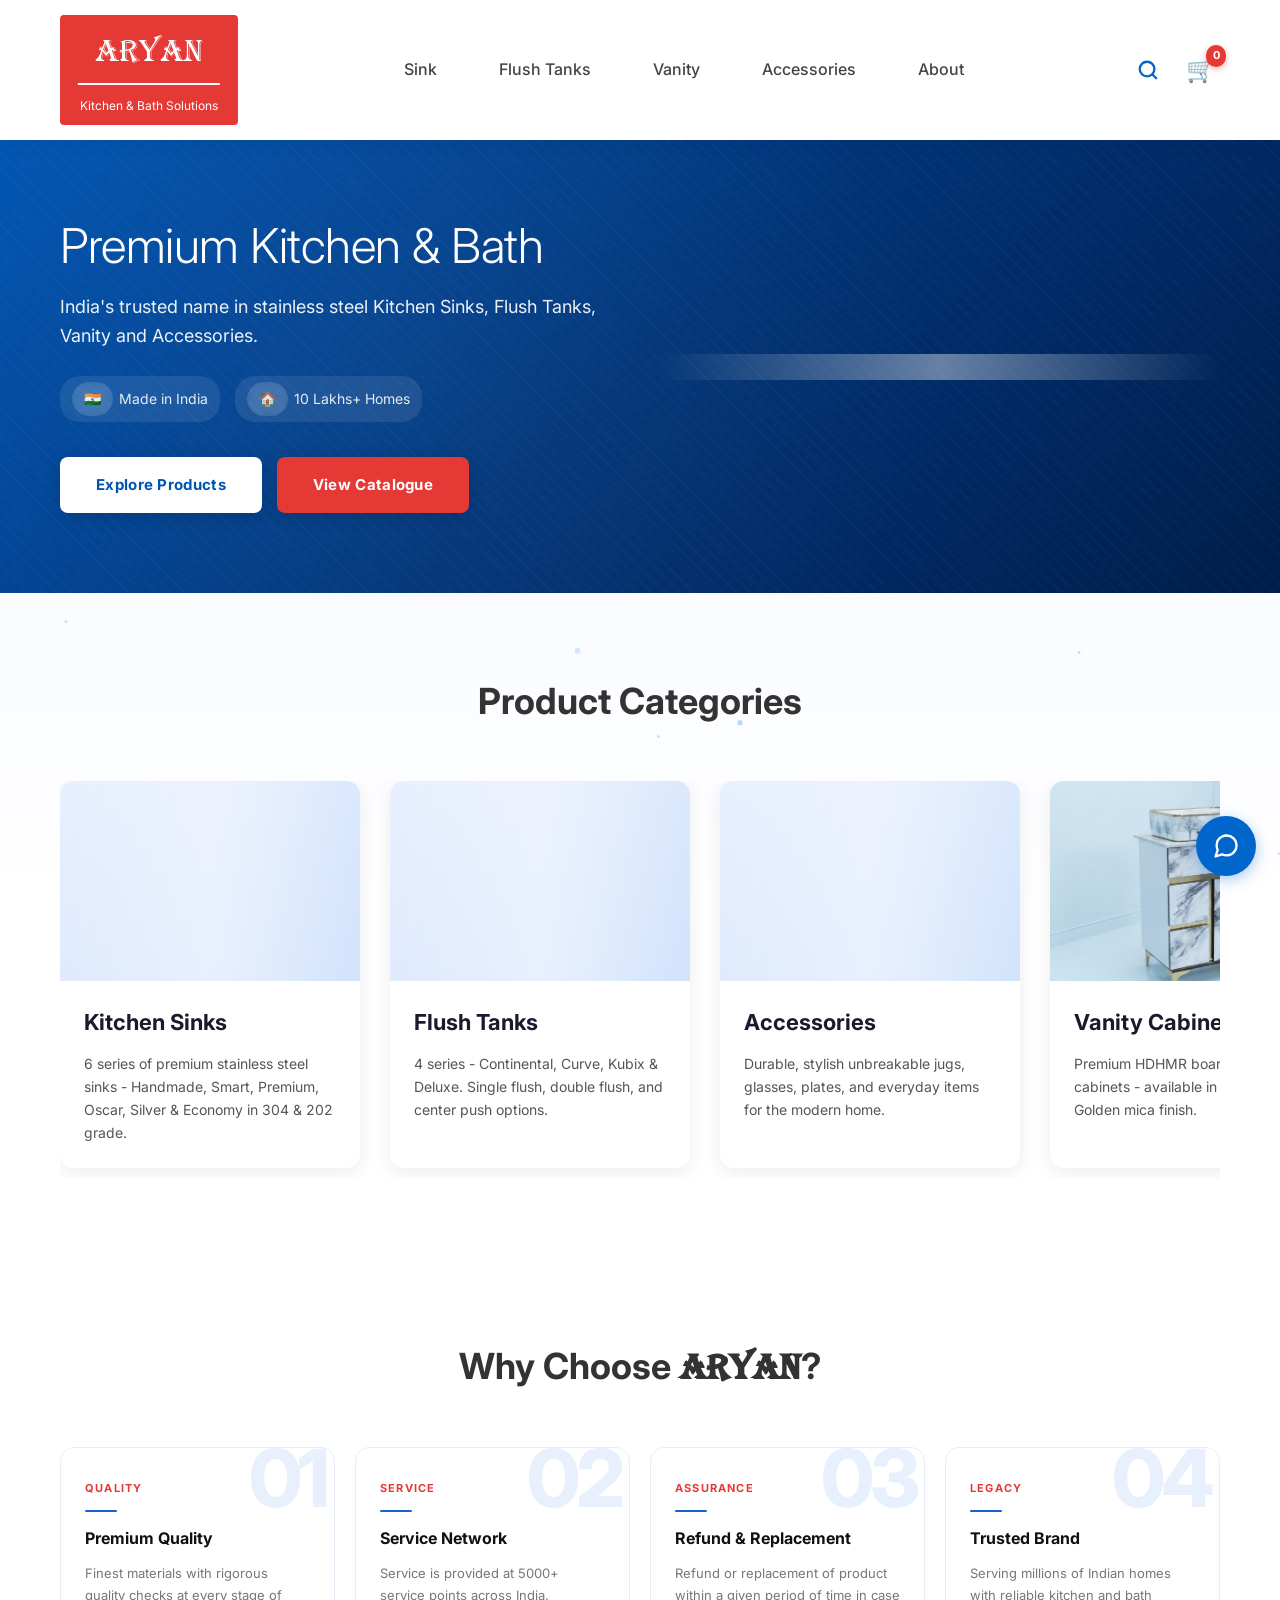
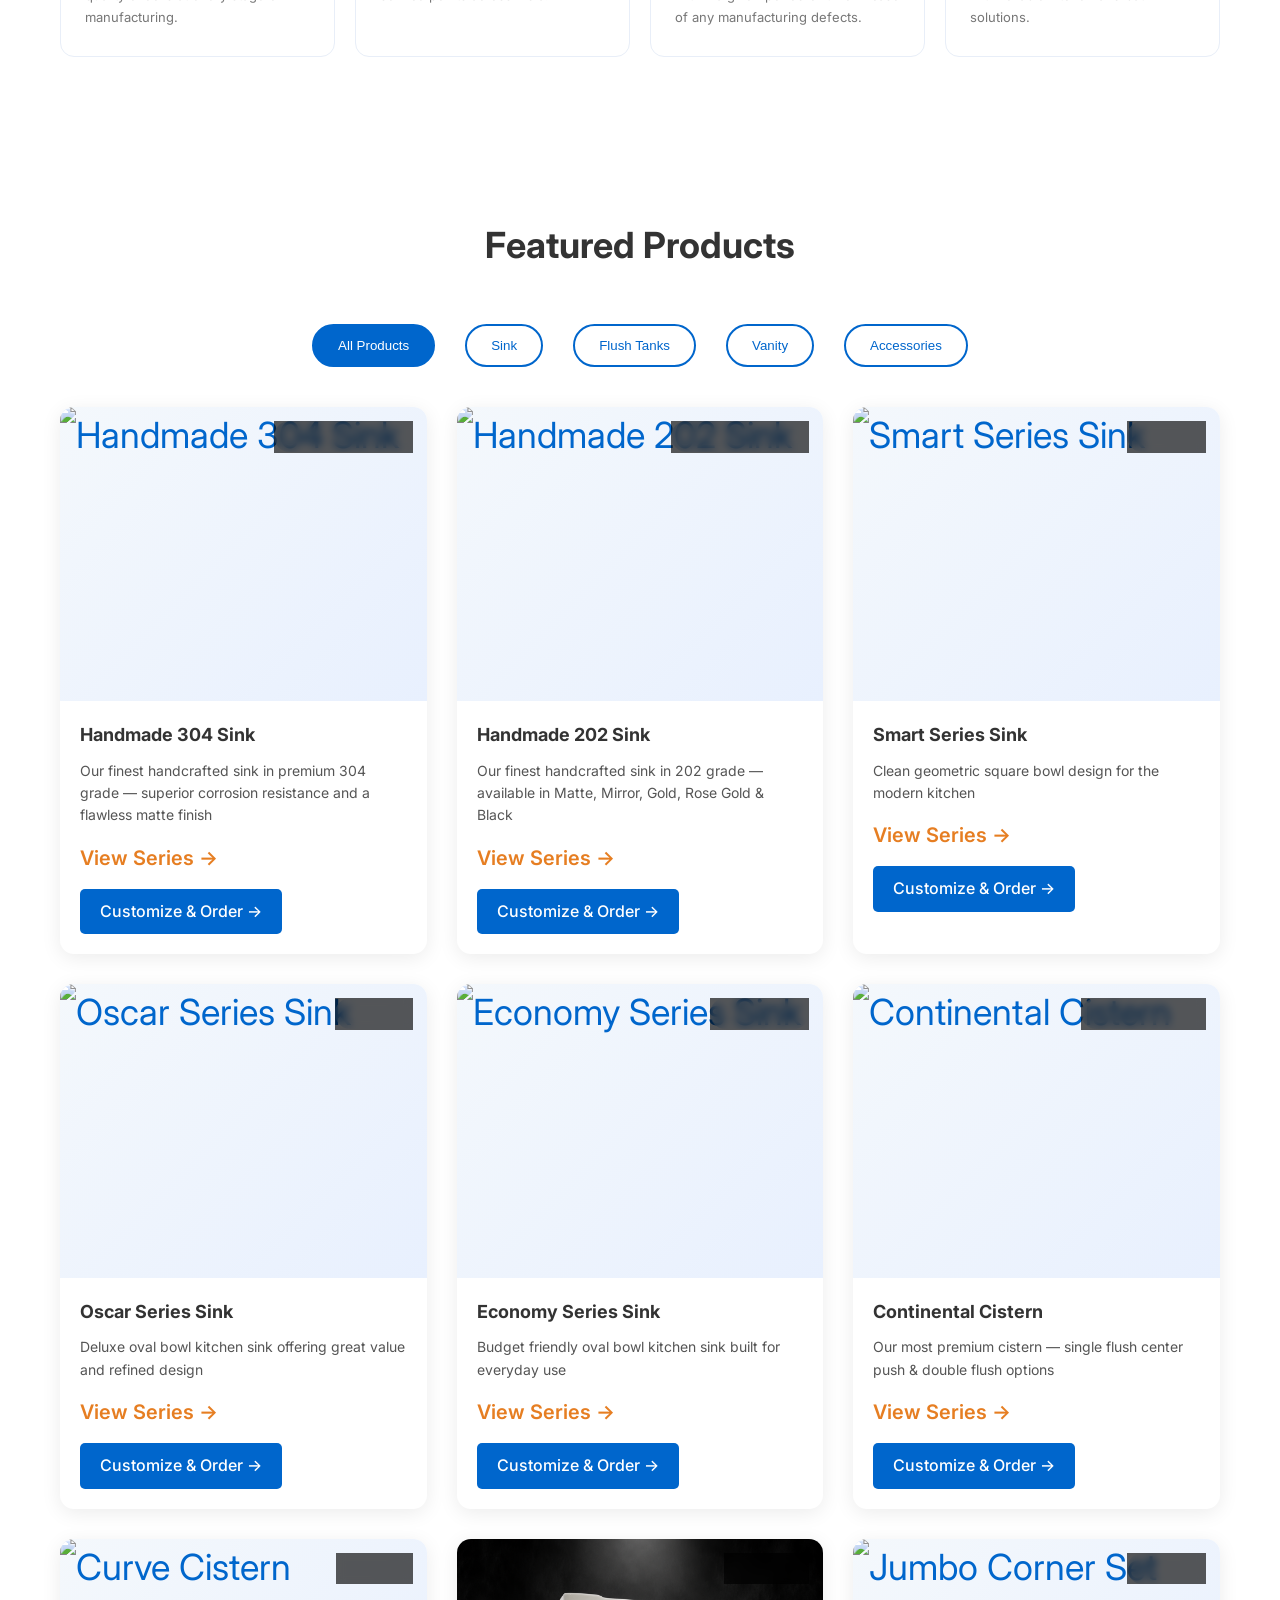
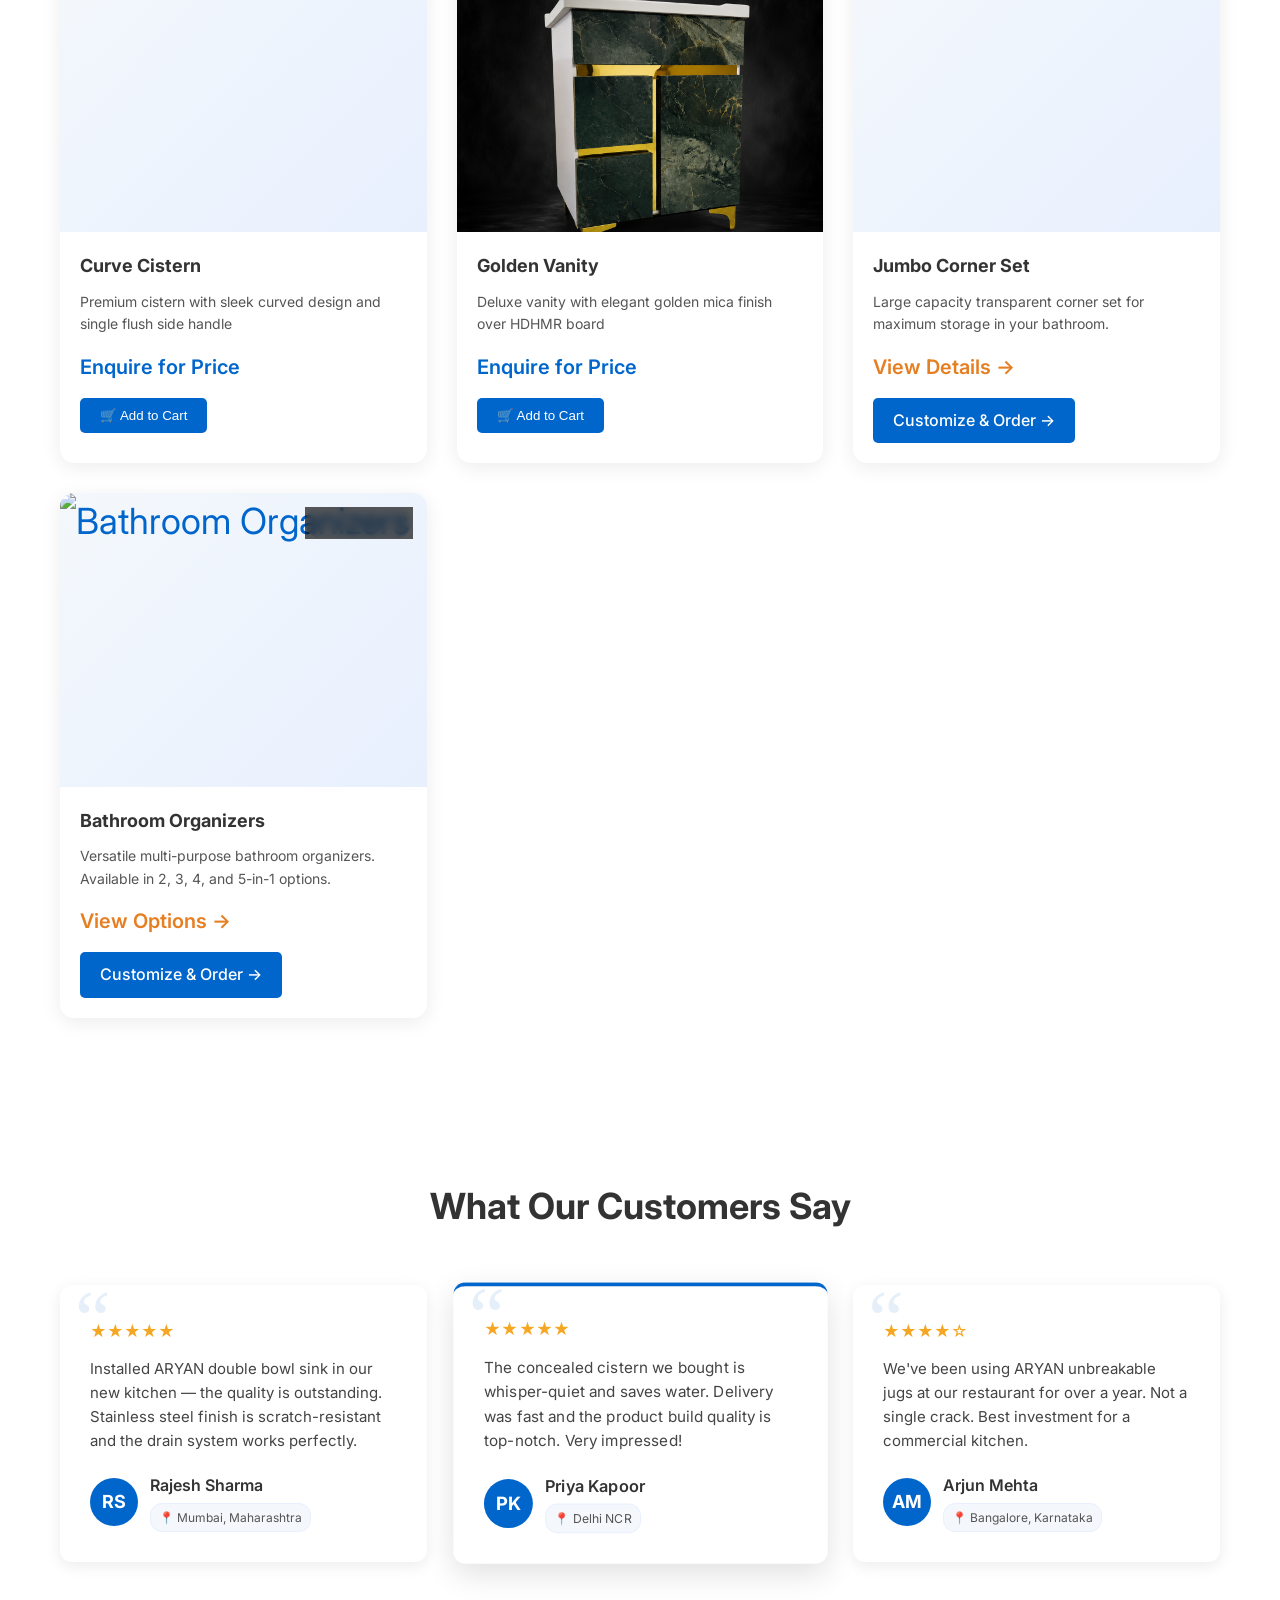
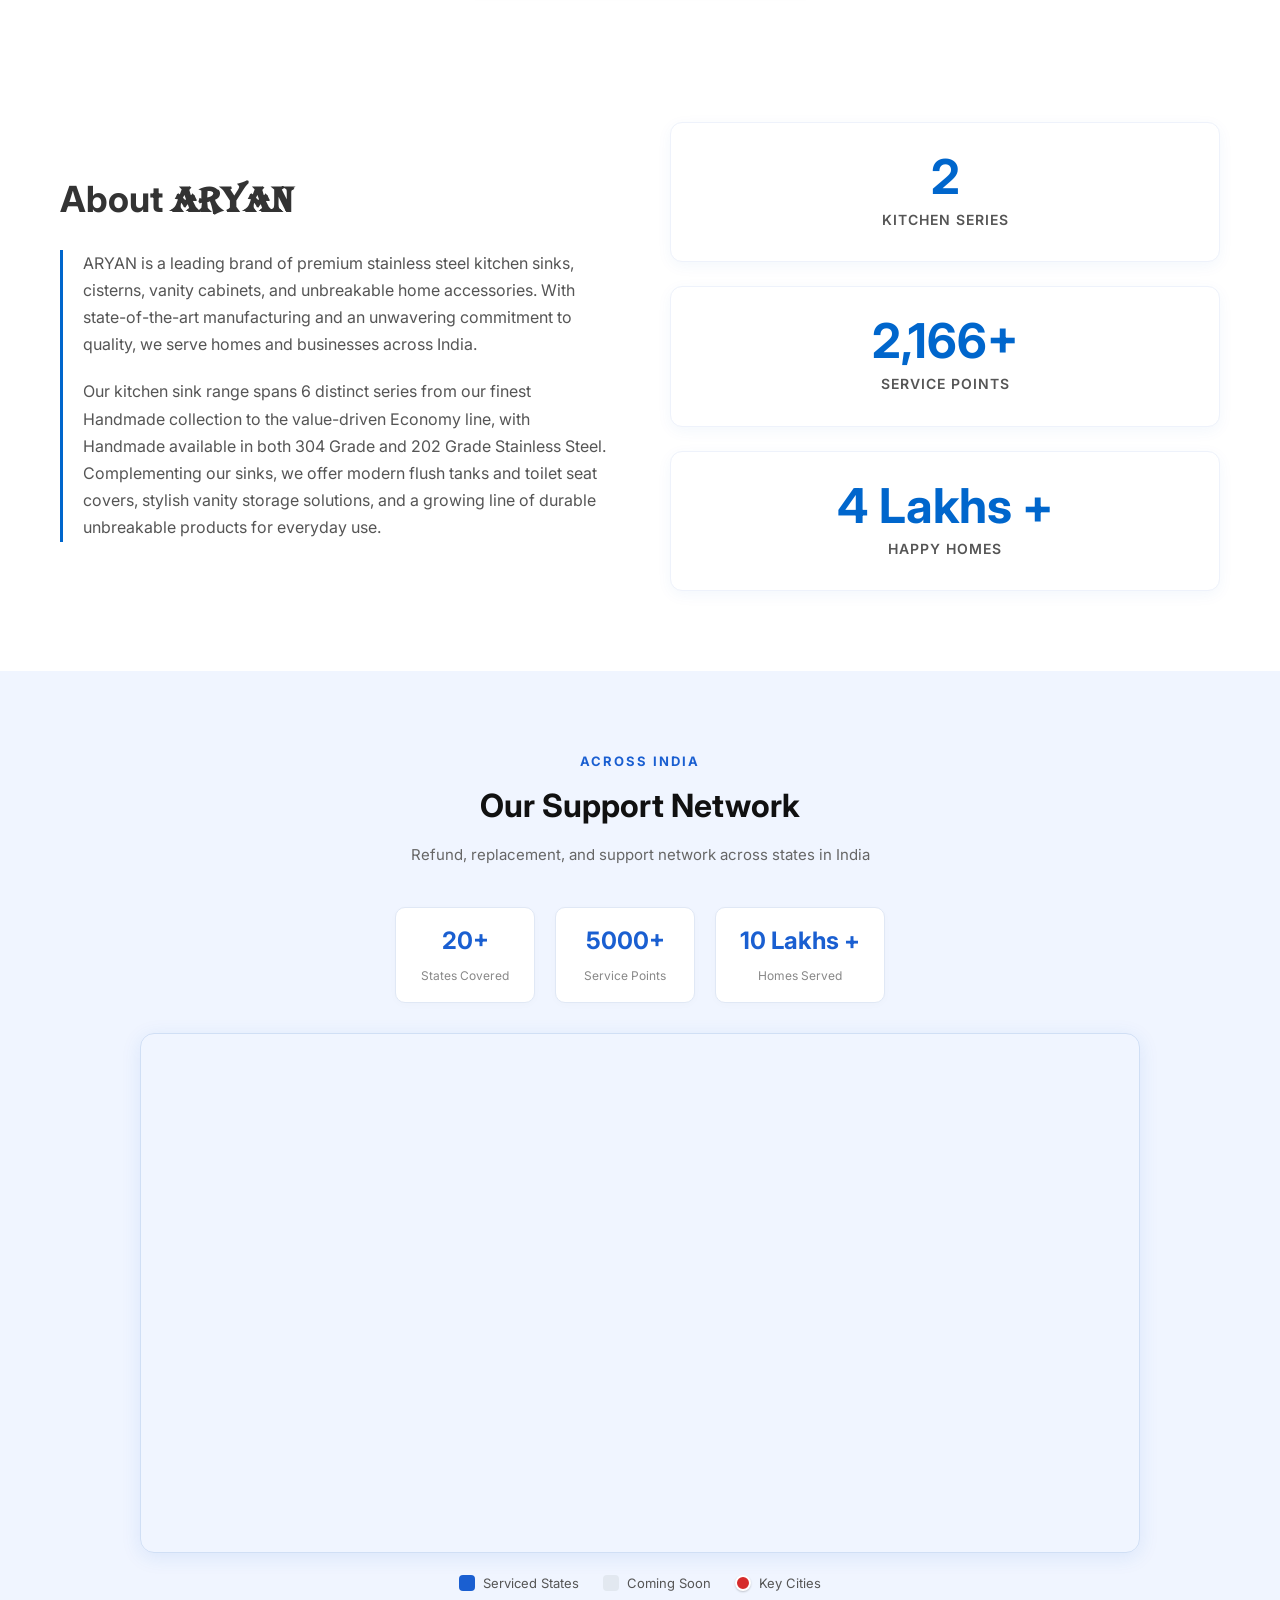
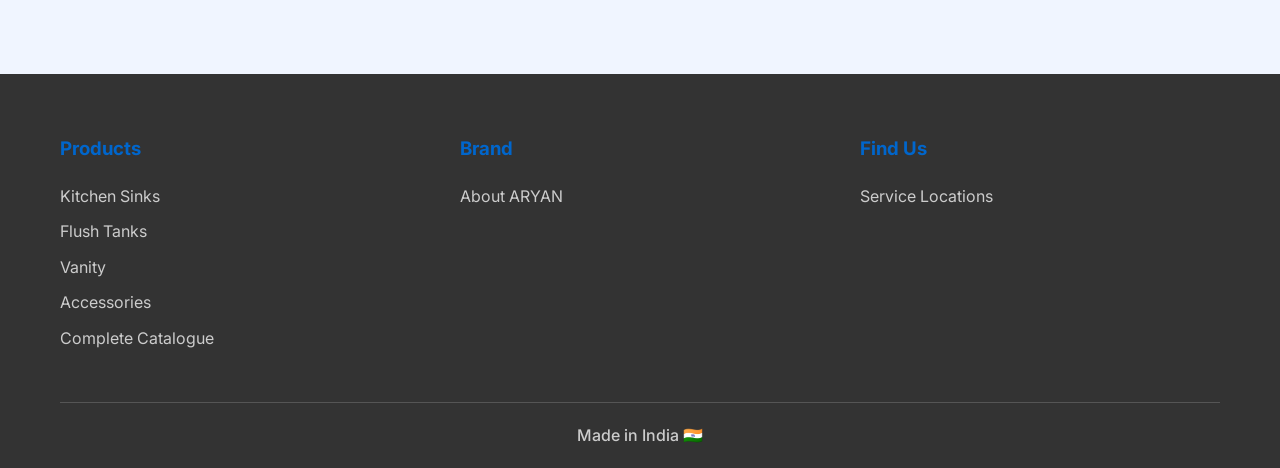
==== index.html @ 120f8b44 "making map better" ====
<!DOCTYPE html>
<html lang="en">

<head>
    <meta charset="UTF-8">
    <meta name="viewport" content="width=device-width, initial-scale=1.0">
    <title>ARYAN</title>
    <meta name="description"
        content="ARYAN India — explore premium stainless steel kitchen sinks, bathroom products, sanitaryware, and unbreakable accessories. Quality you can trust.">
    <meta property="og:title" content="ARYAN — Premium Kitchen Sinks & Bathroom Products">
    <meta property="og:description"
        content="Explore premium stainless steel kitchen sinks, bathroom products, and unbreakable accessories from ARYAN India.">
    <meta property="og:type" content="website">
    <meta property="og:url" content="https://aryansinks.com/">
    <link rel="icon" type="image/png" sizes="32x32"
        href="https://cdn.jsdelivr.net/gh/Samayank/Aryan@main/favicon-32x32.png">
    <link rel="icon" type="image/png" sizes="192x192"
        href="https://cdn.jsdelivr.net/gh/Samayank/Aryan@main/android-chrome-192x192.png">
    <link rel="apple-touch-icon"
        href="https://cdn.jsdelivr.net/gh/Samayank/Aryan@main/android-chrome-192x192.png">
    <link rel="dns-prefetch" href="https://cdn.jsdelivr.net">
    <link rel="preconnect" href="https://cdn.jsdelivr.net" crossorigin>
    <link rel="preconnect" href="https://fonts.googleapis.com">
    <link rel="preconnect" href="https://fonts.gstatic.com" crossorigin>
    <link rel="preload" as="image" href="https://cdn.jsdelivr.net/gh/Samayank/Aryan@main/handmade_single.png">
    <link href="https://fonts.googleapis.com/css2?family=Inter:wght@300;400;500;600;700&display=swap" rel="stylesheet">
    <link rel="stylesheet" href="https://unpkg.com/leaflet@1.9.4/dist/leaflet.css" crossorigin="" />
    <link rel="stylesheet" href="styles.css">
</head>

<body>
    <!-- Components injected by JS: header, footer, modals, cart, back-to-top -->

    <main id="main-content">
        <!-- Hero Section -->
        <section class="hero">
            <div class="container hero-container">
                <div class="hero-content">
                    <h1>Premium Kitchen &amp; Bath</h1>
                    <p>India's trusted name in stainless steel Kitchen Sinks, Flush Tanks, Vanity and Accessories.</p>
                    <div class="hero-badges">
                        <span><span class="badge-icon">🇮🇳</span> Made in India</span>
                        <span><span class="badge-icon">🏠</span> 10 Lakhs+ Homes</span>
                    </div>
                    <div class="hero-actions">
                        <a href="#products" class="cta-button primary-cta">Explore Products</a>
                        <a href="aryan-catalogue.pdf" target="_blank" class="cta-button secondary-cta">View
                            Catalogue</a>
                    </div>
                </div>
                <div class="hero-image-wrapper">
                    <img src="https://cdn.jsdelivr.net/gh/Samayank/Aryan@main/handmade_single.png"
                        alt="Premium Stainless Steel Sink" class="hero-product-img">
                </div>
            </div>
        </section>

        <!-- Product Categories -->
        <section class="categories fade-in" id="categories">
            <div class="container">
                <h2 class="section-title">Product Categories</h2>
                <div class="category-grid">
                    <a href="kitchen.html" class="category-card">
                        <div class="category-image">
                            <img src="https://cdn.jsdelivr.net/gh/Samayank/Aryan@main/smartCard.png"
                                style="width: 100%; height: 100%; object-fit: cover;" alt="Kitchen Sinks">
                        </div>
                        <div class="category-content">
                            <h3>Kitchen Sinks</h3>
                            <p>6 series of premium stainless steel sinks - Handmade, Smart, Premium, Oscar, Silver &
                                Economy in 304 & 202 grade.</p>
                        </div>
                    </a>
                    <a href="cistern.html" class="category-card">
                        <div class="category-image">
                            <img src="https://cdn.jsdelivr.net/gh/Samayank/Aryan@main/continentalCard.png"
                                style="width: 100%; height: 100%; object-fit: cover;" alt="Flush Tanks">
                        </div>
                        <div class="category-content">
                            <h3>Flush Tanks</h3>
                            <p>4 series - Continental, Curve, Kubix & Deluxe. Single flush, double flush, and center
                                push options.</p>
                        </div>
                    </a>
                    <a href="unbreak.html" class="category-card">
                        <div class="category-image">
                            <img src="https://cdn.jsdelivr.net/gh/Samayank/Aryan@main/deluxeShelf.png"
                                style="width: 100%; height: 100%; object-fit: contain;" alt="Accessories">
                        </div>
                        <div class="category-content">
                            <h3>Accessories</h3>
                            <p>Durable, stylish unbreakable jugs, glasses, plates, and everyday items for the modern
                                home.</p>
                        </div>
                    </a>

                    <a href="vanity.html" class="category-card">
                        <div class="category-image">
                            <img src="vanityCard.png" style="width: 100%; height: 100%; object-fit: cover;"
                                alt="Vanity Cabinets">
                        </div>
                        <div class="category-content">
                            <h3>Vanity Cabinets</h3>
                            <p>Premium HDHMR board vanity cabinets - available in an elegant Golden mica finish.</p>
                        </div>
                    </a>
                </div>
            </div>
        </section>

        <!-- Features -->
        <section class="features fade-in">
            <div class="container">
                <h2 class="section-title">Why Choose <span class="aryan-text">ARYAN</span>?</h2>
                <div class="features-grid">
                    <div class="feature-card">
                        <div class="feature-card-bg">01</div>
                        <div class="feature-tag">Quality</div>
                        <div class="feature-line"></div>
                        <h3 class="feature-heading">Premium Quality</h3>
                        <p class="feature-text">Finest materials with rigorous quality checks at every stage of
                            manufacturing.</p>
                    </div>
                    <div class="feature-card">
                        <div class="feature-card-bg">02</div>
                        <div class="feature-tag">Service</div>
                        <div class="feature-line"></div>
                        <h3 class="feature-heading">Service Network</h3>
                        <p class="feature-text">Service is provided at 5000+ service points across India.</p>
                    </div>
                    <div class="feature-card">
                        <div class="feature-card-bg">03</div>
                        <div class="feature-tag">Assurance</div>
                        <div class="feature-line"></div>
                        <h3 class="feature-heading">Refund &amp; Replacement</h3>
                        <p class="feature-text">Refund or replacement of product within a given period of time in case of any manufacturing defects.</p>
                    </div>
                    <div class="feature-card">
                        <div class="feature-card-bg">04</div>
                        <div class="feature-tag">Legacy</div>
                        <div class="feature-line"></div>
                        <h3 class="feature-heading">Trusted Brand</h3>
                        <p class="feature-text">Serving millions of Indian homes with reliable kitchen and bath
                            solutions.</p>
                    </div>
                </div>
            </div>
        </section>

        <!-- Product Showcase -->
        <section class="products-showcase fade-in" id="products">
            <div class="container">
                <h2 class="section-title">Featured Products</h2>
                <div class="product-tabs">
                    <button class="tab-button active" data-category="all">All Products</button>
                    <button class="tab-button" data-category="kitchen">Sink</button>
                    <button class="tab-button" data-category="cistern">Flush Tanks</button>
                    <button class="tab-button" data-category="vanity">Vanity</button>
                    <button class="tab-button" data-category="unbreakable">Accessories</button>
                </div>
                <div class="product-grid" id="product-grid">
                    <!-- Products rendered by JS -->
                </div>
            </div>
        </section>

        <!-- Testimonials -->
        <section class="testimonials fade-in">
            <div class="container">
                <h2 class="section-title">What Our Customers Say</h2>
                <div class="testimonials-grid">
                    <div class="testimonial-card">
                        <div class="quote-mark">“</div>
                        <div class="testimonial-stars">★★★★★</div>
                        <p class="testimonial-text">Installed ARYAN double bowl sink in our new kitchen — the quality is
                            outstanding. Stainless steel finish is scratch-resistant and the drain system works
                            perfectly.</p>
                        <div class="testimonial-author">
                            <div class="testimonial-avatar">RS</div>
                            <div>
                                <div class="testimonial-name">Rajesh Sharma</div>
                                <div class="testimonial-location chip">📍 Mumbai, Maharashtra</div>
                            </div>
                        </div>
                    </div>
                    <div class="testimonial-card featured">
                        <div class="quote-mark">“</div>
                        <div class="testimonial-stars">★★★★★</div>
                        <p class="testimonial-text">The concealed cistern we bought is whisper-quiet and saves water.
                            Delivery was fast and the product build quality is top-notch. Very impressed!</p>
                        <div class="testimonial-author">
                            <div class="testimonial-avatar">PK</div>
                            <div>
                                <div class="testimonial-name">Priya Kapoor</div>
                                <div class="testimonial-location chip">📍 Delhi NCR</div>
                            </div>
                        </div>
                    </div>
                    <div class="testimonial-card">
                        <div class="quote-mark">“</div>
                        <div class="testimonial-stars">★★★★☆</div>
                        <p class="testimonial-text">We've been using ARYAN unbreakable jugs at our restaurant for over a
                            year. Not a single crack. Best investment for a commercial kitchen.</p>
                        <div class="testimonial-author">
                            <div class="testimonial-avatar">AM</div>
                            <div>
                                <div class="testimonial-name">Arjun Mehta</div>
                                <div class="testimonial-location chip">📍 Bangalore, Karnataka</div>
                            </div>
                        </div>
                    </div>
                </div>
            </div>
        </section>

        <!-- About Section -->
        <section class="about fade-in" id="about">
            <div class="about-cut-divider"></div>
            <div class="container">
                <div class="about-content">
                    <div class="about-text">
                        <h2>About <span class="aryan-text">ARYAN</span></h2>
                        <div class="about-text-block">
                            <p>ARYAN is a leading brand of premium stainless steel kitchen sinks,
                                cisterns, vanity cabinets, and unbreakable home accessories. With state-of-the-art
                                manufacturing and an unwavering commitment to quality, we serve homes and businesses
                                across
                                India.</p>
                            <p>Our kitchen sink range spans 6 distinct series from our finest Handmade collection to the
                                value-driven Economy line, with Handmade available in both 304 Grade and 202 Grade
                                Stainless
                                Steel.
                                Complementing our sinks, we offer modern flush tanks and toilet seat covers, stylish
                                vanity
                                storage solutions, and a growing line of durable unbreakable products for everyday use.
                            </p>
                        </div>
                    </div>
                    <div class="about-stats">
                        <div class="stats-grid">
                            <div class="stat-item fade-in">
                                <div class="stat-number" data-target="6">0</div>
                                <div class="stat-label">Kitchen Series</div>
                            </div>
                            <div class="stat-item fade-in">
                                <div class="stat-number" data-target="5000" data-suffix="+">0</div>
                                <div class="stat-label">Service Points</div>
                            </div>
                            <div class="stat-item fade-in">
                                <div class="stat-number" data-target="10" data-suffix=" Lakhs +">0</div>
                                <div class="stat-label">Happy Homes</div>
                            </div>
                        </div>
                    </div>
                </div>
            </div>
        </section>

        <!-- Service Network Map -->
        <section class="service-network fade-in" id="network">
            <div class="container">
                <div class="network-header">
                    <span class="network-eyebrow">Across India</span>
                    <h2 class="network-title">Our Support Network</h2>
                    <p class="network-subtext">Refund, replacement, and support network across states in India</p>
                </div>

                <div class="network-stats-strip">
                    <div class="net-stat-card">
                        <span class="net-stat-val">20+</span>
                        <span class="net-stat-label">States Covered</span>
                    </div>
                    <div class="net-stat-card">
                        <span class="net-stat-val">5000+</span>
                        <span class="net-stat-label">Service Points</span>
                    </div>
                    <div class="net-stat-card">
                        <span class="net-stat-val">10 Lakhs +</span>
                        <span class="net-stat-label">Homes Served</span>
                    </div>
                </div>

                <div class="map-layout">
                    <div id="map-container"></div>
                </div>

                <div class="map-legend">
                    <div class="legend-item">
                        <div class="legend-color" style="background:#1a5fd1"></div> Serviced States
                    </div>
                    <div class="legend-item">
                        <div class="legend-color" style="background:#e2e8f0"></div> Coming Soon
                    </div>
                    <div class="legend-item">
                        <div class="legend-color circle"
                            style="background:#D62B2B; border: 2px solid white; box-shadow: 0 1px 2px rgba(0,0,0,0.2);">
                        </div> Key Cities
                    </div>
                </div>
            </div>
        </section>
    </main>

    <!-- JS: Cart, Components, Shared Logic -->
    <script src="cart.js"></script>
    <script src="components.js"></script>
    <script src="https://unpkg.com/leaflet@1.9.4/dist/leaflet.js" crossorigin=""></script>
    <script src="script.js"></script>
    <script>
        // Init Map
        document.addEventListener('DOMContentLoaded', function () {
            var container = document.getElementById('map-container');
            if (container) {
                var map = L.map('map-container', {
                    center: [22.5, 82.0],
                    zoom: 4.5,
                    scrollWheelZoom: false
                });

                L.tileLayer('https://{s}.basemaps.cartocdn.com/light_nolabels/{z}/{x}/{y}{r}.png', {
                    attribution: '&copy; <a href="https://www.openstreetmap.org/copyright">OSM</a> contributors'
                }).addTo(map);

                const excludedStates = [
                    "punjab", "himachal", "jammu", "kashmir", "ladakh", "leh",
                    "uttarakhand", "uttaranchal", "gujarat", "kerala",
                    "arunachal", "nagaland", "manipur", "mizoram", "tripura", "meghalaya",
                    "west bengal", "odisha", "orissa", "andaman", "nicobar",
                    "sikkim", "lakshadweep"
                ];

                function isServiced(stateName) {
                    if (!stateName) return false;
                    const normalized = stateName.toLowerCase().trim();
                    return !excludedStates.some(state => normalized.includes(state));
                }

                function getFeatureName(feature) {
                    if (!feature.properties) return null;
                    return feature.properties.NAME_1 || feature.properties.name || feature.properties.ST_NM || feature.properties.STNAME || null;
                }

                function styleFeature(feature) {
                    var name = getFeatureName(feature);
                    var active = isServiced(name);
                    return {
                        fillColor: active ? '#1a5fd1' : '#e2e8f0',
                        fillOpacity: 1,
                        color: '#ffffff',
                        weight: 1.5
                    };
                }

                fetch('https://raw.githubusercontent.com/datta07/INDIAN-SHAPEFILES/master/INDIA/INDIA_STATES.geojson')
                    .then(r => r.json())
                    .then(data => {
                        var statesLayer = L.geoJSON(data, {
                            style: styleFeature,
                            onEachFeature: function (feature, layer) {
                                var name = getFeatureName(feature);
                                if (!name) return;

                                var active = isServiced(name);
                                var statusText = active ? '<span style="color:#1a5fd1;">✓ Serviced</span>' : '<span style="color:#999;">Coming soon</span>';

                                layer.bindTooltip('<div style="font-size:13px; font-family:Inter, sans-serif;"><strong>' + name + '</strong><br/>' + statusText + '</div>', {
                                    sticky: true,
                                    opacity: 1
                                });

                                layer.on('mouseover', function () {
                                    layer.setStyle({ fillOpacity: 0.95 });
                                });
                                layer.on('mouseout', function () {
                                    layer.setStyle(styleFeature(feature));
                                });
                            }
                        }).addTo(map);
                    });

                // Pin Markers
                const keyCities = [
                    { name: "Delhi", lat: 28.6139, lng: 77.2090, points: 35 },
                    { name: "Rohtak", lat: 28.8955, lng: 76.5897, points: 12 },
                    { name: "Chandigarh", lat: 30.7333, lng: 76.7794, points: 10 },
                    { name: "Guwahati", lat: 26.1445, lng: 91.7362, points: 11 },
                    { name: "Lucknow", lat: 26.8467, lng: 80.9462, points: 20 },
                    { name: "Jaipur", lat: 26.9124, lng: 75.7873, points: 18 },
                    { name: "Bhopal", lat: 23.2599, lng: 77.4126, points: 16 },
                    { name: "Mumbai", lat: 19.0760, lng: 72.8777, points: 28 },
                    { name: "Visakhapatnam", lat: 17.6868, lng: 83.2185, points: 14 },
                    { name: "Chennai", lat: 13.0827, lng: 80.2707, points: 14 },
                    { name: "Bangalore", lat: 12.9716, lng: 77.5946, points: 22 },
                    { name: "Patna", lat: 25.5941, lng: 85.1376, points: 15 }
                ];

                var pinIcon = L.divIcon({
                    className: 'custom-city-pin',
                    iconSize: [12, 12]
                });

                keyCities.forEach(city => {
                    var marker = L.marker([city.lat, city.lng], { icon: pinIcon }).addTo(map);
                    marker.bindTooltip('<div style="font-family:Inter, sans-serif;"><strong>' + city.name + '</strong><br><span style="color:#D62B2B; font-size:12px;">' + city.points + ' service points</span></div>', {
                        opacity: 1,
                        direction: 'top',
                        offset: [0, -6]
                    });
                });
            }
        });
    </script>
    <script>
        var homeProducts = [
            { id: 'k1a', name: 'Handmade 304 Sink', category: 'kitchen', description: 'Our finest handcrafted sink in premium 304 grade — superior corrosion resistance and a flawless matte finish', price: 'View Series →', image: 'https://cdn.jsdelivr.net/gh/Samayank/Aryan@main/304_handmade.png', badge: '304 Handmade', features: ['Handcrafted Build', 'Square Bowl', '304 Grade', 'Matte Finish'], link: 'customize.html?series=handmade-304' },
            { id: 'k1b', name: 'Handmade 202 Sink', category: 'kitchen', description: 'Our finest handcrafted sink in 202 grade — available in Matte, Mirror, Gold, Rose Gold & Black', price: 'View Series →', image: 'https://cdn.jsdelivr.net/gh/Samayank/Aryan@main/handmade_single.png', badge: '202 Handmade', features: ['Handcrafted Build', 'Square Bowl', '202 Grade', '3+ Color Options'], link: 'customize.html?series=handmade-202' },
            { id: 'k2', name: 'Smart Series Sink', category: 'kitchen', description: 'Clean geometric square bowl design for the modern kitchen', price: 'View Series →', image: 'https://cdn.jsdelivr.net/gh/Samayank/Aryan@main/smart.png', badge: 'Smart', features: ['Square Bowl', 'Modern Design', '202 & 304 Grade', 'Premium Finish'], link: 'customize.html?series=smart' },
            { id: 'k3', name: 'Oscar Series Sink', category: 'kitchen', description: 'Deluxe oval bowl kitchen sink offering great value and refined design', price: 'View Series →', image: 'https://cdn.jsdelivr.net/gh/Samayank/Aryan@main/oscar.png', badge: 'Oscar', features: ['Oval Bowl', 'Deluxe Build', '202 Grade'], link: 'customize.html?series=oscar' },
            { id: 'k4', name: 'Economy Series Sink', category: 'kitchen', description: 'Budget friendly oval bowl kitchen sink built for everyday use', price: 'View Series →', image: 'https://cdn.jsdelivr.net/gh/Samayank/Aryan@main/economy.png', badge: 'Economy', features: ['Oval Bowl', 'Budget-Friendly', '202 Grade'], link: 'customize.html?series=economy' },
            { id: 'c1', name: 'Continental Cistern', category: 'cistern', description: 'Our most premium cistern — single flush center push & double flush options', price: 'View Series →', image: 'https://cdn.jsdelivr.net/gh/Samayank/Aryan@main/continental.png', badge: 'Continental', features: ['Single & Double Flush', 'Center Push', 'Most Premium', 'Silent Operation'], link: 'cistern.html' },
            { id: 'c2', name: 'Curve Cistern', category: 'cistern', description: 'Premium cistern with sleek curved design and single flush side handle', price: 'Enquire for Price', image: 'https://cdn.jsdelivr.net/gh/Samayank/Aryan@main/curve.png', badge: 'Curve', features: ['Single Flush', 'Side Handle', 'Curved Design', 'Premium Build'], directCart: { series: 'Curve Cistern', subtitle: 'Single Flush, Side Handle', grade: 'Single Flush', size: 'Side Handle', bowl: 'Cistern' } },
            { id: 'v2', name: 'Golden Vanity', category: 'vanity', description: 'Deluxe vanity with elegant golden mica finish over HDHMR board', price: 'Enquire for Price', image: 'vanity_Golden.png', badge: 'Golden', features: ['Mica Finish', 'HDHMR Board', 'Golden Tone', 'Durable'], directCart: { series: 'Golden Vanity', subtitle: 'Mica finish', grade: 'Mica', size: 'HDHMR Board', bowl: 'Vanity Cabinet' } },
            { id: 'u_acc1', name: 'Jumbo Corner Set', category: 'unbreakable', description: 'Large capacity transparent corner set for maximum storage in your bathroom.', price: 'View Details →', image: 'https://cdn.jsdelivr.net/gh/Samayank/Aryan@main/jumbo.png', badge: 'Jumbo', features: ['Unbreakable', 'Transparent Finish', 'Space Saving'], link: 'unbreak.html' },
            { id: 'u_acc2', name: 'Bathroom Organizers', category: 'unbreakable', description: 'Versatile multi-purpose bathroom organizers. Available in 2, 3, 4, and 5-in-1 options.', price: 'View Options →', image: 'https://cdn.jsdelivr.net/gh/Samayank/Aryan@main/5.png', badge: 'Organizer', features: ['Multiple Options', 'Transparent Finish'], link: 'organizer.html' }
        ];



        function renderHomeProducts(filter) {
            var grid = document.getElementById('product-grid');
            if (!grid) return;
            var filtered = filter === 'all' ? homeProducts : homeProducts.filter(function (p) { return p.category === filter; });
            grid.innerHTML = '';
            filtered.forEach(function (product) {
                var card = document.createElement('div');
                card.className = 'product-card';
                var hasLink = product.link;
                var hasDirect = product.directCart;
                card.innerHTML =
                    '<div class="product-image"><img src="' + escapeHTML(product.image) + '" alt="' + escapeHTML(product.name) + '" loading="lazy">' +
                    (product.badge ? '<span style="position: absolute; top: 14px; right: 14px; background: rgba(0, 0, 0, 0.65); backdrop-filter: blur(4px); color: #fff; padding: 6px 16px; border-radius: 20px; font-size: 0.75rem; font-weight: 700; letter-spacing: 0.05em; text-transform: uppercase;">' + escapeHTML(product.badge) + '</span>' : '') +
                    '</div>' +
                    '<div class="product-info">' +
                    '<h3>' + escapeHTML(product.name) + '</h3>' +
                    '<p>' + escapeHTML(product.description) + '</p>' +
                    (hasLink
                        ? '<a href="' + escapeHTML(product.link) + '" class="product-price" style="display:block;color:var(--accent,#e67e22);text-decoration:none;font-weight:600;">' + escapeHTML(product.price) + '</a>'
                        : '<div class="product-price">' + escapeHTML(product.price) + '</div>') +
                    '<div class="product-actions">' +
                    (hasLink
                        ? '<a href="' + escapeHTML(product.link) + '" class="btn btn-primary" style="text-decoration:none;text-align:center;">Customize & Order \u2192</a>'
                        : hasDirect
                            ? '<button class="btn btn-primary direct-cart-btn">\ud83d\uded2 Add to Cart</button>'
                            : '<button class="btn btn-primary view-detail-btn">View Details</button>' +
                            '<button class="btn btn-secondary add-to-cart-btn">Add to Cart</button>') +
                    '</div></div>';
                if (hasLink) {
                    // link items — no extra listeners needed
                } else if (hasDirect) {
                    card.querySelector('.direct-cart-btn').addEventListener('click', function () {
                        window.aryanCart.addToCart({
                            id: product.id,
                            name: product.name,
                            image: product.image,
                            price: 0,
                            quantity: 1,
                            config: product.directCart
                        });
                        showToast('\u2713 ' + product.name + ' added to cart!');
                    });
                } else {
                    card.querySelector('.view-detail-btn').addEventListener('click', function () { openProductDetail(product); });
                    card.querySelector('.add-to-cart-btn').addEventListener('click', function () {
                        var priceNum = Number(String(product.price).replace(/[^\d.]/g, ''));
                        window.aryanCart.addToCart({ id: product.id, name: product.name, image: product.image, price: priceNum, quantity: 1 });
                        showToast('\u2713 Added to cart!');
                    });
                }
                grid.appendChild(card);
            });
        }

        document.addEventListener('DOMContentLoaded', function () {
            initAryanWebsite('home');
            renderHomeProducts('all');

            // Product tabs
            document.querySelectorAll('.tab-button').forEach(function (btn) {
                btn.addEventListener('click', function () {
                    document.querySelectorAll('.tab-button').forEach(function (b) { b.classList.remove('active'); });
                    this.classList.add('active');
                    renderHomeProducts(this.getAttribute('data-category'));
                });
            });
        });
    </script>
</body>

</html>
---- styles.css ----
/* ============================================================
   Custom Fonts
   ============================================================ */
@font-face {
    font-family: 'Algerian';
    src: url('algerian.ttf') format('truetype');
    font-weight: normal;
    font-style: normal;
    font-display: swap;
}

/* ============================================================
   ARYAN Sinks Website — Shared Stylesheet
   ============================================================ */

/* ---- Reset & Base ---- */
* {
    margin: 0;
    padding: 0;
    box-sizing: border-box;
}

body {
    font-family: 'Inter', 'Arial', sans-serif;
    line-height: 1.6;
    color: #444;
    -webkit-font-smoothing: antialiased;
    -moz-osx-font-smoothing: grayscale;
    background: linear-gradient(to bottom, #f0f5ff 0%, #ffffff 100%);
    background-attachment: fixed;
}

/* ---- Skip to Content (Accessibility) ---- */
.skip-to-content {
    position: absolute;
    top: -100%;
    left: 16px;
    z-index: 10000;
    padding: 12px 24px;
    background: #0066cc;
    color: #fff;
    text-decoration: none;
    border-radius: 0 0 8px 8px;
    font-weight: 600;
    transition: top 0.2s;
}
.skip-to-content:focus {
    top: 0;
}

/* ---- Focus Indicators (Accessibility) ---- */
*:focus-visible {
    outline: 3px solid #0066cc;
    outline-offset: 2px;
}

/* ---- Font Faces ---- */
.aryan-text {
    font-family: 'Algerian', serif !important;
}

/* ---- Header ---- */
header {
    background: white;
    box-shadow: 0 2px 16px rgba(0,0,0,0.08);
    position: sticky;
    top: 0;
    z-index: 1000;
    transition: transform 0.3s;
}

.top-bar {
    background: #f8f8f8;
    padding: 8px 0;
    font-size: 12px;
    text-align: center;
}

.main-header {
    padding: 15px 0;
}

.container {
    max-width: 1200px;
    margin: 0 auto;
    padding: 0 20px;
}

.header-content {
    display: flex;
    justify-content: space-between;
    align-items: center;
}

/* ---- Logo ---- */
.logo {
    font-size: 32px;
    color: #ffffff;
    background-color: #e53935;
    padding: 10px 20px;
    border-radius: 4px;
    text-decoration: none;
    font-family: 'Algerian', serif !important;
    display: inline-block;
    transition: background-color 0.3s ease;
    position: relative;
    text-align: center;
}

.logo::after {
    content: '';
    position: absolute;
    bottom: 40px;
    left: 50%;
    transform: translateX(-50%);
    width: 80%;
    height: 2px;
    background-color: #ffffff;
}

.logo:hover {
    background-color: #c62828;
}

.logo-tagline {
    display: block;
    font-size: 12px;
    color: #ffffff;
    text-align: center;
    margin-top: 20px;
    font-family: 'Inter', 'Arial', sans-serif;
    font-weight: normal;
}

/* ---- Navigation ---- */
.nav-menu {
    display: flex;
    list-style: none;
    gap: 30px;
}

.nav-menu a {
    text-decoration: none;
    color: #444;
    font-weight: 500;
    position: relative;
    transition: color 0.3s;
    padding: 18px 16px;
    display: inline-flex;
    align-items: center;
    height: 64px;
    box-sizing: border-box;
}

.nav-menu a:hover {
    color: #1a5fd1;
}

.nav-menu a::after {
    content: '';
    position: absolute;
    width: 0;
    height: 2px;
    bottom: 0;
    left: 0;
    background-color: #1a5fd1;
    transition: width 0.3s;
}

.nav-menu a:hover::after {
    width: 100%;
}

/* ---- Dropdown Menu ---- */
.dropdown {
    position: relative;
    height: 100%;
}

.dropdown-content {
    display: none;
    position: absolute;
    top: 100%;
    left: 0;
    background: white;
    min-width: 280px;
    box-shadow: 0 4px 16px rgba(0, 0, 0, 0.08);
    border-radius: 10px;
    border: 1px solid #ebebeb;
    border-top: none;
    padding: 10px 0;
    z-index: 1000;
}

.dropdown-content.mega-menu {
    min-width: 650px;
    padding: 0;
    overflow: hidden;
}

.dropdown:hover .dropdown-content {
    display: block;
}

.dropdown:hover .dropdown-content.mega-menu {
    display: flex;
}

.dropdown-list {
    flex: 0 0 320px;
    padding: 10px 0;
}

.dropdown-image-panel {
    flex: 1;
    background-color: #f4f8fc;
    background-size: cover;
    background-position: center;
    border-left: 1px solid #ebebeb;
}

.dropdown-category {
    padding: 8px 20px;
    color: #888;
    font-size: 12px;
    text-transform: uppercase;
    letter-spacing: 0.5px;
    border-bottom: 1px solid #eee;
}

.dropdown-item {
    padding: 12px 20px;
    color: #444;
    text-decoration: none;
    display: flex;
    align-items: center;
    border-left: 3px solid transparent;
    transition: background-color 0.3s, border-left-color 0.3s;
}

.dropdown-item:hover {
    background-color: #f5f8ff;
    border-left-color: #1a5fd1;
}

.dropdown-item-text {
    display: flex;
    flex-direction: column;
}

.dropdown-item-title {
    font-size: 14px;
    font-weight: 600;
    color: #333;
    display: flex;
    align-items: center;
}

.dropdown-item-subtitle {
    font-size: 12px;
    color: #888;
    margin-top: 4px;
    font-weight: normal;
}

.dropdown-item .nav-badge {
    margin-left: 8px;
    font-size: 11px;
    font-weight: 600;
}

.nav-badge.popular {
    color: #D62B2B;
}

.nav-badge.new {
    color: #1a5fd1;
}

.dropdown-divider {
    border: none;
    border-top: 1px solid #ebebeb;
    margin: 8px 0;
}

.dropdown-item:last-child {
    border-bottom: none;
}

.dropdown-item.active {
    background-color: #0066cc;
    color: white;
}

.dropdown-item.active:hover {
    background-color: #0052a3;
}

/* ---- Header Actions ---- */
.header-actions {
    display: flex;
    gap: 15px;
    align-items: center;
}

.search-btn {
    background: transparent;
    border: none;
    color: #0066cc;
    cursor: pointer;
    padding: 8px;
    display: flex;
    align-items: center;
    justify-content: center;
    transition: transform 0.2s, color 0.2s;
}

.search-btn:hover {
    transform: scale(1.1);
    color: #0052a3;
}

.contact-btn {
    padding: 8px 16px;
    border: 1px solid #0066cc;
    background: #0066cc;
    color: white;
    cursor: pointer;
    border-radius: 4px;
    transition: all 0.3s;
    font-size: 14px;
    font-weight: 500;
}

.contact-btn:hover {
    background: #0052a3;
}

/* ---- Hamburger (Mobile) ---- */
.hamburger {
    display: none;
    flex-direction: column;
    justify-content: center;
    align-items: center;
    width: 44px;
    height: 44px;
    cursor: pointer;
    z-index: 3001;
    background: none;
    border: none;
    padding: 8px;
    border-radius: 8px;
    transition: background 0.2s;
}

.hamburger:active {
    background: rgba(0, 102, 204, 0.08);
}

.hamburger span {
    height: 3px;
    width: 100%;
    background: #0066cc;
    margin: 3px 0;
    border-radius: 2px;
    transition: 0.3s;
}

/* ---- Mobile Menu Overlay ---- */
.mobile-menu-overlay {
    display: none;
    position: fixed;
    top: 0; left: 0; right: 0; bottom: 0;
    background: rgba(0,0,0,0.7);
    z-index: 3000;
    justify-content: flex-end;
}

.mobile-menu-overlay.active {
    display: flex;
}

.mobile-menu {
    background: #fff;
    width: 80vw;
    max-width: 320px;
    height: 100%;
    padding: 40px 24px 24px 24px;
    box-shadow: -2px 0 16px rgba(0,0,0,0.12);
    display: flex;
    flex-direction: column;
    gap: 24px;
    position: relative;
    overflow-y: auto;
}

.mobile-menu .close-mobile-menu {
    position: absolute;
    top: 16px;
    right: 16px;
    background: none;
    border: none;
    font-size: 28px;
    color: #444;
    cursor: pointer;
}

.mobile-menu ul {
    list-style: none;
    padding: 0;
    margin: 0;
    display: flex;
    flex-direction: column;
    gap: 18px;
}

.mobile-menu ul li a {
    color: #0066cc;
    font-size: 20px;
    text-decoration: none;
    font-weight: 500;
}

.mobile-menu ul li a:hover {
    text-decoration: underline;
}

/* Mobile dropdown accordion */
.mobile-dropdown-toggle {
    display: flex;
    justify-content: space-between;
    align-items: center;
    width: 100%;
    cursor: pointer;
}

.mobile-dropdown-toggle .arrow {
    font-size: 12px;
    transition: transform 0.3s;
}

.mobile-dropdown-toggle .arrow.open {
    transform: rotate(180deg);
}

.mobile-sub-menu {
    display: none;
    padding-left: 16px;
    margin-top: 8px;
}

.mobile-sub-menu.open {
    display: flex;
    flex-direction: column;
    gap: 10px;
}

.mobile-sub-menu a {
    font-size: 16px !important;
    color: #555 !important;
}

/* ---- Hero Section ---- */
.hero {
    background: linear-gradient(135deg, #0055b3 0%, #003478 50%, #001d4a 100%);
    color: white;
    padding: 80px 0;
    position: relative;
    overflow: hidden;
}

.hero::before {
    content: '';
    position: absolute;
    top: 0; left: 0; right: 0; bottom: 0;
    background: repeating-linear-gradient(45deg, rgba(255,255,255,0.02) 0px, rgba(255,255,255,0.02) 2px, transparent 2px, transparent 10px), radial-gradient(circle at 30% 50%, rgba(255,255,255,0.04) 0%, transparent 60%);
    pointer-events: none;
}

.hero-container {
    display: flex;
    align-items: center;
    justify-content: space-between;
    gap: 40px;
}

.hero-content {
    flex: 1;
    max-width: 600px;
}

.hero-image-wrapper {
    flex: 1;
    display: flex;
    justify-content: center;
    align-items: center;
    position: relative;
    overflow: hidden;
}

.hero-product-img {
    max-width: 100%;
    height: auto;
    filter: drop-shadow(0 20px 40px rgba(0,0,0,0.3));
    animation: float 6s ease-in-out infinite;
}

@keyframes float {
    0% { transform: translateY(0px); }
    50% { transform: translateY(-15px); }
    100% { transform: translateY(0px); }
}

.hero h1 {
    font-size: 48px;
    margin-bottom: 20px;
    font-weight: 300;
    position: relative;
    letter-spacing: -0.5px;
    line-height: 1.1;
}

.hero p {
    font-size: 18px;
    margin-bottom: 25px;
    opacity: 0.92;
    position: relative;
}

.hero-badges {
    display: flex;
    flex-wrap: wrap;
    gap: 15px;
    margin-bottom: 35px;
    font-size: 14px;
    opacity: 0.9;
}

.hero-badges span {
    display: flex;
    align-items: center;
    gap: 6px;
    background: rgba(255, 255, 255, 0.1);
    padding: 6px 12px;
    border-radius: 20px;
    backdrop-filter: blur(4px);
}

.hero-actions {
    display: flex;
    gap: 15px;
    flex-wrap: wrap;
}

.cta-button {
    display: inline-block;
    padding: 16px 36px;
    text-decoration: none;
    border-radius: 8px;
    font-weight: 700;
    font-size: 15px;
    letter-spacing: 0.3px;
    transition: transform 0.3s, box-shadow 0.3s;
    position: relative;
    box-shadow: 0 4px 15px rgba(0,0,0,0.15);
}

.cta-button.primary-cta {
    background: white;
    color: #0055b3;
}

.cta-button.secondary-cta {
    background: #e53935;
    color: white;
}

.cta-button.primary-cta:hover, .cta-button.secondary-cta:hover {
    transform: translateY(-2px);
    box-shadow: 0 10px 30px rgba(0,0,0,0.25);
}

@media (max-width: 900px) {
    .hero-container { flex-direction: column; text-align: center; }
    .hero-content { margin: 0 auto; align-items: center; display: flex; flex-direction: column; }
    .hero-badges { justify-content: center; }
    .hero h1 { font-size: 36px; }
}

/* ---- Breadcrumbs ---- */
.breadcrumb {
    padding: 15px 0;
    background: transparent;
}

.breadcrumb-list {
    list-style: none;
    display: flex;
    gap: 8px;
    align-items: center;
    flex-wrap: wrap;
}

.breadcrumb-list li {
    display: flex;
    align-items: center;
    gap: 8px;
    color: #888;
    font-size: 14px;
}

.breadcrumb-list li a {
    color: #0066cc;
    text-decoration: none;
}

.breadcrumb-list li a:hover {
    text-decoration: underline;
}

.breadcrumb-list li:last-child {
    color: #444;
    font-weight: 500;
}

.breadcrumb-list li + li::before {
    content: '›';
    color: #aaa;
    font-size: 16px;
}

/* ---- Section Title ---- */
.section-title {
    text-align: center;
    font-size: 36px;
    margin-bottom: 50px;
    color: #333;
}

/* ---- Product Categories (Homepage) ---- */
.categories {
    padding: 80px 0;
    background: transparent;
}

.category-grid {
    display: flex;
    overflow-x: auto;
    gap: 30px;
    scroll-snap-type: x mandatory;
    -webkit-overflow-scrolling: touch;
    padding-bottom: 10px;
    scrollbar-width: none;
    -ms-overflow-style: none;
}

.category-grid::-webkit-scrollbar {
    display: none;
}

.category-card {
    min-width: 300px;
    scroll-snap-align: start;
    background: white;
    border-radius: 14px;
    overflow: hidden;
    box-shadow: 0 4px 20px rgba(0,0,0,0.08);
    transition: transform 0.35s ease, box-shadow 0.35s ease;
    cursor: pointer;
    text-decoration: none;
    color: inherit;
}

.category-card:hover {
    transform: translateY(-6px);
    box-shadow: 0 16px 48px rgba(0,0,0,0.14);
}

.category-image {
    height: 200px;
    background: linear-gradient(135deg, #e8f0fe 0%, #d2e3fc 100%);
    display: flex;
    align-items: center;
    justify-content: center;
    font-size: 52px;
    color: #0066cc;
    position: relative;
    overflow: hidden;
}

.category-content {
    padding: 24px;
}

.category-content h3 {
    font-size: 22px;
    margin-bottom: 12px;
    color: #1a1a2e;
    font-weight: 700;
}

.category-content p {
    color: #555;
    line-height: 1.65;
    font-size: 14px;
}

/* ---- Features Section ---- */
.features {
    padding: 80px 0;
    background: #ffffff;
}

.features-grid {
    display: grid;
    grid-template-columns: repeat(4, 1fr);
    gap: 20px;
    max-width: 1200px;
    margin: 0 auto;
    margin-top: 50px;
}

.feature-card {
    background: #ffffff;
    border: 1px solid #e8eef8;
    border-radius: 14px;
    padding: 32px 24px 28px;
    position: relative;
    overflow: hidden;
    transition: border-color 0.2s, box-shadow 0.2s;
}

.feature-card:hover {
    border-color: #1a5fd1;
    box-shadow: 0 4px 20px rgba(26, 95, 209, 0.08);
}

.feature-card-bg {
    position: absolute;
    top: -10px;
    right: 8px;
    font-size: 80px;
    font-weight: 800;
    color: #e8f0fd;
    line-height: 1;
    letter-spacing: -4px;
    user-select: none;
    z-index: 0;
    transition: color 0.2s;
}

.feature-card:hover .feature-card-bg {
    color: #dce8fb;
}

.feature-tag {
    font-size: 11px;
    font-weight: 700;
    color: #e53935;
    letter-spacing: 1.2px;
    text-transform: uppercase;
    margin-bottom: 12px;
    position: relative;
    z-index: 1;
}

.feature-line {
    width: 32px;
    height: 2.5px;
    background: #1a5fd1;
    border-radius: 2px;
    margin-bottom: 14px;
    position: relative;
    z-index: 1;
}

.feature-heading {
    font-size: 16px;
    font-weight: 700;
    color: #111111;
    margin: 0 0 10px;
    position: relative;
    z-index: 1;
}

.feature-text {
    font-size: 13px;
    color: #777777;
    line-height: 1.7;
    margin: 0;
    position: relative;
    z-index: 1;
}

/* ---- Product Showcase ---- */
.products-showcase {
    padding: 80px 0;
    background: transparent;
}

.product-tabs {
    display: flex;
    justify-content: center;
    gap: 30px;
    margin-bottom: 40px;
}

.tab-button,
.category-tab {
    padding: 12px 24px;
    border: 2px solid #0066cc;
    background: transparent;
    color: #0066cc;
    cursor: pointer;
    border-radius: 25px;
    font-weight: 500;
    transition: all 0.3s;
}

.tab-button.active,
.tab-button:hover,
.category-tab.active,
.category-tab:hover {
    background: #0066cc;
    color: white;
}

.category-tabs {
    display: flex;
    justify-content: center;
    gap: 20px;
    margin-bottom: 40px;
}

.product-grid {
    display: grid;
    grid-template-columns: repeat(auto-fill, minmax(min(100%, 280px), 1fr));
    gap: 30px;
}

.product-card {
    background: white;
    border-radius: 14px;
    overflow: hidden;
    box-shadow: 0 4px 20px rgba(0,0,0,0.08);
    transition: transform 0.35s ease, box-shadow 0.35s ease;
}

.product-card:hover {
    transform: translateY(-6px);
    box-shadow: 0 16px 48px rgba(0,0,0,0.13);
}

.product-image {
    aspect-ratio: 5 / 4;
    height: auto;
    background: linear-gradient(135deg, #f4f8fc 0%, #e8f0fe 100%);
    display: flex;
    align-items: center;
    justify-content: center;
    font-size: 36px;
    color: #0066cc;
    position: relative;
    overflow: hidden;
}

.product-image img {
    width: 100%;
    height: 100%;
    object-fit: cover;
    border-radius: 0;
    transition: transform 0.4s ease;
}

.product-card:hover .product-image img {
    transform: scale(1.05);
}

.product-info {
    padding: 20px;
}

.product-info h3,
.product-info h4 {
    font-size: 18px;
    margin-bottom: 10px;
    color: #333;
}

.product-info p {
    color: #555;
    font-size: 14px;
    margin-bottom: 15px;
}

.product-price {
    color: #0066cc;
    font-weight: 600;
    font-size: 20px;
    margin-top: 8px;
    margin-bottom: 15px;
}

.product-features {
    list-style: none;
    margin-bottom: 20px;
}

.product-features li {
    margin-bottom: 8px;
    color: #555;
    display: flex;
    align-items: center;
    gap: 8px;
}

.product-features li::before {
    content: '✓';
    color: #0066cc;
    font-weight: bold;
}

.product-actions {
    display: flex;
    gap: 10px;
}

.btn {
    padding: 10px 20px;
    border: none;
    border-radius: 5px;
    cursor: pointer;
    font-weight: 500;
    transition: all 0.3s;
}

.btn-primary {
    background: #0066cc;
    color: white;
}

.btn-primary:hover {
    background: #0052a3;
}

.btn-secondary {
    background: #f8f9fa;
    color: #444;
    border: 1px solid #ddd;
}

.btn-secondary:hover {
    background: #e9ecef;
}

/* ---- Product Categories (Sub-pages) ---- */
.product-categories {
    padding: 80px 0;
    background: transparent;
}

/* ---- About Section ---- */
.about {
    padding: 80px 0;
    background: white;
    position: relative;
}

.about-cut-divider {
    display: none !important;
}

/* ---- Service Network Section ---- */
.service-network {
    padding: 80px 0;
    background: #f0f5ff;
}

.network-header {
    text-align: center;
    margin-bottom: 40px;
}

.network-eyebrow {
    font-size: 13px;
    color: #1a5fd1;
    font-weight: bold;
    letter-spacing: 2px;
    text-transform: uppercase;
    display: block;
    margin-bottom: 8px;
}

.network-title {
    font-size: 32px;
    font-weight: 700;
    color: #111;
    margin-bottom: 12px;
}

.network-subtext {
    font-size: 15px;
    color: #666;
    max-width: 600px;
    margin: 0 auto;
}

.network-stats-strip {
    display: flex;
    justify-content: center;
    gap: 20px;
    margin-bottom: 30px;
    flex-wrap: wrap;
}

.net-stat-card {
    background: white;
    border: 1px solid #e0e8f5;
    border-radius: 10px;
    padding: 14px 24px;
    text-align: center;
    min-width: 140px;
    box-shadow: 0 2px 8px rgba(0,0,0,0.02);
}

.net-stat-val {
    font-size: 24px;
    font-weight: bold;
    color: #1a5fd1;
    display: block;
    margin-bottom: 2px;
}

.net-stat-label {
    font-size: 12px;
    color: #888;
}

.map-layout {
    max-width: 1000px;
    margin: 0 auto;
}

#map-container {
    height: 520px;
    border-radius: 14px;
    border: 1px solid #d0dff5;
    box-shadow: 0 4px 20px rgba(26, 95, 209, 0.10);
    z-index: 1; /* Keep leaflet under sticky headers */
}

.custom-city-pin {
    background: #D62B2B;
    border: 2px solid white;
    border-radius: 50%;
    box-shadow: 0 1px 4px rgba(0,0,0,0.3);
}

.map-legend {
    display: flex;
    justify-content: center;
    gap: 24px;
    margin-top: 20px;
    flex-wrap: wrap;
}

.legend-item {
    display: flex;
    align-items: center;
    gap: 8px;
    font-size: 13px;
    color: #555;
}

.legend-color {
    width: 16px;
    height: 16px;
    border-radius: 4px;
}

.legend-color.circle {
    border-radius: 50%;
}

.about-content {
    display: grid;
    grid-template-columns: 1fr 1fr;
    gap: 60px;
    align-items: center;
}

.about-text h2 {
    font-size: 36px;
    margin-bottom: 20px;
    color: #333;
}

.about-text-block {
    border-left: 3px solid #0066cc;
    padding-left: 20px;
}

.about-text p {
    font-size: 16px;
    margin-bottom: 20px;
    color: #555;
    line-height: 1.7;
}

.about-text p:last-child {
    margin-bottom: 0;
}

.stats-grid {
    display: grid;
    grid-template-columns: 1fr;
    gap: 24px;
}

.stat-item {
    background: white;
    padding: 30px;
    border-radius: 12px;
    text-align: center;
    box-shadow: 0 4px 15px rgba(0, 102, 204, 0.05);
    border: 1px solid #eef2fb;
    transform: translateY(20px);
    opacity: 0;
    transition: transform 0.6s ease, opacity 0.6s ease;
}

.stat-item.visible {
    transform: translateY(0);
    opacity: 1;
}

.stat-number {
    font-size: 48px;
    font-weight: 700;
    color: #0066cc;
    margin-bottom: 8px;
    line-height: 1;
}

.stat-label {
    font-size: 14px;
    color: #555;
    font-weight: 600;
    text-transform: uppercase;
    letter-spacing: 1px;
}

/* ---- Testimonials Section ---- */
.testimonials {
    padding: 80px 0;
    background: transparent;
}

.testimonials-grid {
    display: grid;
    grid-template-columns: repeat(auto-fit, minmax(min(100%, 300px), 1fr));
    gap: 30px;
    margin-top: 50px;
}

.testimonial-card {
    background: white;
    border-radius: 12px;
    padding: 30px;
    box-shadow: 0 4px 15px rgba(0,0,0,0.08);
    position: relative;
    transition: transform 0.3s, box-shadow 0.3s, border-top 0.3s;
    border-top: 4px solid transparent;
}

.testimonial-card:hover, .testimonial-card.featured {
    border-top: 4px solid #0066cc;
    transform: scale(1.02);
    box-shadow: 0 10px 30px rgba(0,0,0,0.12);
}

.quote-mark {
    position: absolute;
    top: -10px;
    left: 15px;
    font-size: 80px;
    color: rgba(0, 102, 204, 0.1);
    font-family: serif;
    line-height: 1;
    pointer-events: none;
}

.testimonial-text {
    font-style: normal;
    font-weight: 400;
    font-size: 15px;
    color: #444;
    line-height: 1.6;
    margin-bottom: 20px;
    position: relative;
    z-index: 1;
}

.testimonial-author {
    display: flex;
    align-items: center;
    gap: 12px;
}

.testimonial-avatar {
    width: 48px;
    height: 48px;
    border-radius: 50%;
    background: #0066cc;
    color: white;
    display: flex;
    align-items: center;
    justify-content: center;
    font-weight: 700;
    font-size: 18px;
}

.testimonial-name {
    font-weight: 600;
    color: #333;
}

.testimonial-location.chip {
    font-size: 12px;
    color: #555;
    background: #f4f8fc;
    padding: 4px 8px;
    border-radius: 12px;
    display: inline-block;
    margin-top: 4px;
    border: 1px solid #e8f0fe;
}

.testimonial-stars {
    color: #f5a623;
    font-size: 16px;
    margin-bottom: 12px;
    position: relative;
    z-index: 1;
}

/* ---- Footer ---- */
footer {
    background: #333;
    color: white;
    padding: 60px 0 20px;
}

.footer-content {
    display: grid;
    grid-template-columns: repeat(auto-fit, minmax(min(100%, 250px), 1fr));
    gap: 40px;
    margin-bottom: 40px;
}

.footer-section h3 {
    margin-bottom: 20px;
    color: #0066cc;
}

.footer-section ul {
    list-style: none;
}

.footer-section ul li {
    margin-bottom: 10px;
}

.footer-section ul li a {
    color: #ccc;
    text-decoration: none;
    transition: color 0.3s;
}

.footer-section ul li a:hover {
    color: #0066cc;
}

.footer-bottom {
    border-top: 1px solid #555;
    padding-top: 20px;
    text-align: center;
    color: #ccc;
}

.footer-bottom a {
    color: #ccc;
    text-decoration: none;
    transition: color 0.3s;
}

.footer-bottom a:hover {
    color: #0066cc;
}

/* ---- Search Modal ---- */
.search-overlay {
    position: fixed;
    top: 0; left: 0;
    width: 100%; height: 100%;
    background: rgba(0,0,0,0.8);
    z-index: 2000;
    display: none;
    opacity: 0;
    transition: opacity 0.3s ease;
}

.search-overlay.active {
    display: flex;
    opacity: 1;
}

.search-modal {
    width: 90%;
    max-width: 800px;
    margin: auto;
    background: white;
    border-radius: 15px;
    overflow: hidden;
    transform: translateY(-50px);
    transition: transform 0.3s ease;
}

.search-overlay.active .search-modal {
    transform: translateY(0);
}

.search-header {
    padding: 20px 30px;
    background: #f8f9fa;
    border-bottom: 1px solid #e9ecef;
    display: flex;
    justify-content: space-between;
    align-items: center;
}

.search-header h2 {
    color: #333;
    font-size: 24px;
    margin: 0;
}

.close-search {
    background: none;
    border: none;
    font-size: 24px;
    cursor: pointer;
    color: #888;
    padding: 5px;
    border-radius: 50%;
    width: 40px;
    height: 40px;
    display: flex;
    align-items: center;
    justify-content: center;
    transition: background 0.3s;
}

.close-search:hover {
    background: #e9ecef;
}

.search-body {
    padding: 30px;
}

.search-input-container {
    position: relative;
    margin-bottom: 30px;
}

.search-input {
    width: 100%;
    padding: 15px 50px 15px 20px;
    border: 2px solid #e9ecef;
    border-radius: 50px;
    font-size: 16px;
    outline: none;
    transition: border-color 0.3s;
    font-family: inherit;
}

.search-input:focus {
    border-color: #0066cc;
}

.search-icon {
    position: absolute;
    right: 20px;
    top: 50%;
    transform: translateY(-50%);
    color: #888;
    font-size: 18px;
}

.search-filters {
    display: flex;
    gap: 15px;
    margin-bottom: 30px;
    flex-wrap: wrap;
}

.filter-chip {
    padding: 8px 16px;
    background: #f8f9fa;
    border: 1px solid #e9ecef;
    border-radius: 20px;
    cursor: pointer;
    transition: all 0.3s;
    font-size: 14px;
}

.filter-chip:hover,
.filter-chip.active {
    background: #0066cc;
    color: white;
    border-color: #0066cc;
}

.search-results {
    max-height: 400px;
    overflow-y: auto;
}

.search-results-header {
    display: flex;
    justify-content: space-between;
    align-items: center;
    margin-bottom: 20px;
    padding-bottom: 15px;
    border-bottom: 1px solid #e9ecef;
}

.results-count {
    color: #888;
    font-size: 14px;
}

.sort-dropdown {
    padding: 8px 12px;
    border: 1px solid #e9ecef;
    border-radius: 5px;
    background: white;
    cursor: pointer;
}

.search-result-item {
    display: flex;
    padding: 15px 0;
    border-bottom: 1px solid #f0f0f0;
    cursor: pointer;
    transition: background 0.3s;
}

.search-result-item:hover {
    background: #f8f9fa;
}

.result-image {
    width: 80px;
    height: 80px;
    background: linear-gradient(45deg, #e6f3ff, #cce6ff);
    border-radius: 8px;
    display: flex;
    align-items: center;
    justify-content: center;
    font-size: 24px;
    color: #0066cc;
    margin-right: 20px;
    flex-shrink: 0;
}

.result-info {
    flex: 1;
}

.result-title {
    font-size: 16px;
    font-weight: 600;
    color: #333;
    margin-bottom: 5px;
}

.result-category {
    font-size: 12px;
    color: #0066cc;
    text-transform: uppercase;
    margin-bottom: 8px;
}

.result-description {
    font-size: 14px;
    color: #555;
    line-height: 1.4;
}

.no-results {
    text-align: center;
    padding: 40px 20px;
    color: #888;
}

.no-results-icon {
    font-size: 48px;
    margin-bottom: 15px;
    opacity: 0.5;
}

.popular-searches {
    margin-top: 20px;
}

.popular-searches h4 {
    color: #333;
    margin-bottom: 15px;
    font-size: 16px;
}

.popular-tags {
    display: flex;
    flex-wrap: wrap;
    gap: 10px;
}

.popular-tag {
    padding: 6px 12px;
    background: #f8f9fa;
    border: 1px solid #e9ecef;
    border-radius: 15px;
    font-size: 12px;
    cursor: pointer;
    transition: all 0.3s;
}

.popular-tag:hover {
    background: #0066cc;
    color: white;
    border-color: #0066cc;
}

/* ---- Contact Modal ---- */
.contact-overlay {
    position: fixed;
    top: 0; left: 0;
    width: 100%; height: 100%;
    background: rgba(0,0,0,0.8);
    z-index: 2000;
    display: none;
    opacity: 0;
    transition: opacity 0.3s ease;
}

.contact-overlay.active {
    display: flex;
    opacity: 1;
}

.contact-modal {
    width: 90%;
    max-width: 900px;
    max-height: 90vh;
    margin: auto;
    background: white;
    border-radius: 15px;
    overflow: hidden;
    transform: translateY(-50px);
    transition: transform 0.3s ease;
    overflow-y: auto;
}

.contact-overlay.active .contact-modal {
    transform: translateY(0);
}

.contact-header {
    padding: 25px 30px;
    background: linear-gradient(135deg, #0066cc, #004499);
    color: white;
    display: flex;
    justify-content: space-between;
    align-items: center;
    position: sticky;
    top: 0;
    z-index: 1;
}

.contact-header .aryan-text {
    font-weight: normal;
}

.contact-header h2 {
    font-size: 28px;
    margin: 0;
    font-weight: 300;
}

.contact-header p {
    margin: 5px 0 0 0;
    opacity: 0.9;
}

.close-contact {
    background: none;
    border: none;
    color: white;
    font-size: 24px;
    cursor: pointer;
    padding: 5px;
    border-radius: 50%;
    width: 40px;
    height: 40px;
    display: flex;
    align-items: center;
    justify-content: center;
    transition: background 0.3s;
}

.close-contact:hover {
    background: rgba(255,255,255,0.2);
}

.contact-body {
    padding: 30px;
}

.contact-info {
    display: grid;
    grid-template-columns: repeat(auto-fit, minmax(280px, 1fr));
    gap: 30px;
}

.contact-card {
    background: #f8f9fa;
    padding: 25px;
    border-radius: 10px;
    text-align: center;
}

.contact-icon {
    width: 60px;
    height: 60px;
    background: #0066cc;
    border-radius: 50%;
    display: flex;
    align-items: center;
    justify-content: center;
    margin: 0 auto 20px;
    color: white;
    font-size: 24px;
}

.contact-card h3 {
    margin-bottom: 15px;
    color: #333;
}

.contact-card p {
    color: #555;
    line-height: 1.6;
    margin-bottom: 10px;
}

.contact-card a {
    color: #0066cc;
    text-decoration: none;
    font-weight: 500;
}

.contact-card a:hover {
    text-decoration: underline;
}

.business-hours {
    margin-top: 30px;
    padding: 25px;
    background: #f8f9fa;
    border-radius: 10px;
}

.business-hours h4 {
    margin-bottom: 15px;
    color: #333;
}

.business-hours-grid {
    display: grid;
    grid-template-columns: 1fr 1fr;
    gap: 15px;
}

.business-hours-grid strong {
    display: block;
    margin-bottom: 5px;
}

/* ---- Product Detail Modal ---- */
.product-detail-overlay {
    position: fixed;
    top: 0; left: 0;
    width: 100%; height: 100%;
    background: rgba(0,0,0,0.8);
    z-index: 2000;
    display: none;
    opacity: 0;
    transition: opacity 0.3s ease;
}

.product-detail-overlay.active {
    display: flex;
    opacity: 1;
}

.product-detail-modal {
    width: 90%;
    max-width: 700px;
    max-height: 85vh;
    margin: auto;
    background: white;
    border-radius: 15px;
    overflow-y: auto;
    transform: translateY(-50px);
    transition: transform 0.3s ease;
}

.product-detail-overlay.active .product-detail-modal {
    transform: translateY(0);
}

.product-detail-header {
    position: relative;
}

.product-detail-header .close-detail {
    position: absolute;
    top: 15px;
    right: 15px;
    background: rgba(0,0,0,0.5);
    border: none;
    color: white;
    font-size: 20px;
    cursor: pointer;
    border-radius: 50%;
    width: 36px;
    height: 36px;
    display: flex;
    align-items: center;
    justify-content: center;
    transition: background 0.3s;
    z-index: 1;
}

.product-detail-header .close-detail:hover {
    background: rgba(0,0,0,0.7);
}

.product-detail-image {
    width: 100%;
    height: 300px;
    background: linear-gradient(45deg, #e6f3ff, #cce6ff);
    display: flex;
    align-items: center;
    justify-content: center;
    font-size: 64px;
    color: #0066cc;
}

.product-detail-image img {
    width: 100%;
    height: 100%;
    object-fit: cover;
}

.product-detail-body {
    padding: 30px;
}

.product-detail-body h2 {
    font-size: 24px;
    margin-bottom: 8px;
    color: #333;
}

.product-detail-body .detail-category {
    color: #0066cc;
    font-size: 13px;
    text-transform: uppercase;
    letter-spacing: 0.5px;
    margin-bottom: 15px;
}

.product-detail-body .detail-description {
    color: #555;
    line-height: 1.7;
    margin-bottom: 20px;
}

.product-detail-body .detail-price {
    font-size: 28px;
    color: #0066cc;
    font-weight: 700;
    margin-bottom: 20px;
}

.product-detail-body .detail-actions {
    display: flex;
    gap: 12px;
}

.product-detail-body .detail-actions .btn {
    padding: 14px 28px;
    font-size: 16px;
}

/* ---- Toast Notification ---- */
.toast {
    position: fixed;
    bottom: 90px;
    right: 24px;
    background: #28a745;
    color: white;
    padding: 14px 24px;
    border-radius: 8px;
    box-shadow: 0 4px 16px rgba(0,0,0,0.2);
    z-index: 9999;
    font-weight: 500;
    transform: translateY(100px);
    opacity: 0;
    transition: all 0.3s ease;
}

.toast.show {
    transform: translateY(0);
    opacity: 1;
}

/* ---- Nav Cart ---- */
.nav-cart {
    position: relative;
    display: flex;
    align-items: center;
    justify-content: center;
    color: #444;
    text-decoration: none;
    padding: 4px;
    transition: transform 0.2s;
}

.nav-cart:hover {
    transform: scale(1.1);
}

.nav-cart-icon {
    font-size: 24px;
}

.nav-cart-count {
    position: absolute;
    top: -2px;
    right: -6px;
    background: #e53935;
    color: #fff;
    font-size: 11px;
    padding: 2px 6px;
    border-radius: 12px;
    min-width: 20px;
    text-align: center;
    font-weight: 700;
    box-shadow: 0 2px 6px rgba(229, 57, 53, 0.4);
}

/* ---- Floating Contact FAB ---- */
.floating-contact-container {
    position: fixed;
    bottom: 24px;
    right: 24px;
    z-index: 2000;
    display: flex;
    flex-direction: column;
    align-items: flex-end;
    gap: 15px;
}

.floating-contact-options {
    display: flex;
    flex-direction: column;
    align-items: flex-end;
    gap: 12px;
    opacity: 0;
    visibility: hidden;
    transform: translateY(20px);
    transition: all 0.3s cubic-bezier(0.175, 0.885, 0.32, 1.275);
    pointer-events: none;
}

.floating-contact-container.active .floating-contact-options {
    opacity: 1;
    visibility: visible;
    transform: translateY(0);
    pointer-events: auto;
}

.floating-contact-option-wrapper {
    display: flex;
    align-items: center;
    gap: 12px;
}

.floating-contact-label {
    background: white;
    color: #444;
    padding: 6px 12px;
    border-radius: 6px;
    font-size: 14px;
    font-weight: 500;
    box-shadow: 0 4px 12px rgba(0,0,0,0.1);
    opacity: 0;
    transform: translateX(10px);
    transition: all 0.3s ease;
}

.floating-contact-container.active .floating-contact-label {
    opacity: 1;
    transform: translateX(0);
}

.floating-contact-option {
    width: 50px;
    height: 50px;
    border-radius: 50%;
    display: flex;
    align-items: center;
    justify-content: center;
    color: #fff;
    text-decoration: none;
    box-shadow: 0 4px 12px rgba(0,0,0,0.2);
    transition: transform 0.2s;
}

.floating-contact-option:hover {
    transform: scale(1.1);
}

.floating-contact-option.phone {
    background: #4CAF50;
}

.floating-contact-option.whatsapp {
    background: #25D366;
}

.floating-contact-main {
    width: 60px;
    height: 60px;
    border-radius: 50%;
    background: #0066cc;
    color: white;
    border: none;
    display: flex;
    align-items: center;
    justify-content: center;
    box-shadow: 0 4px 15px rgba(0, 102, 204, 0.35);
    cursor: pointer;
    transition: transform 0.3s cubic-bezier(0.175, 0.885, 0.32, 1.275), background 0.3s;
    z-index: 2;
}

.floating-contact-container.active .floating-contact-main {
    transform: rotate(45deg);
    background: #e53935;
    box-shadow: 0 4px 15px rgba(229, 57, 53, 0.35);
}

/* ---- Back to Top ---- */
.back-to-top {
    position: fixed;
    bottom: 24px;
    left: 24px;
    z-index: 2000;
    width: 44px;
    height: 44px;
    background: #444;
    color: #fff;
    border: none;
    border-radius: 50%;
    cursor: pointer;
    font-size: 20px;
    display: flex;
    align-items: center;
    justify-content: center;
    box-shadow: 0 2px 10px rgba(0,0,0,0.2);
    opacity: 0;
    visibility: hidden;
    transition: all 0.3s;
}

.back-to-top.visible {
    opacity: 1;
    visibility: visible;
}

.back-to-top:hover {
    background: #0066cc;
    transform: translateY(-2px);
}

/* ---- Cart Empty State ---- */
.cart-empty {
    text-align: center;
    padding: 60px 20px;
}

.cart-empty-icon {
    font-size: 72px;
    margin-bottom: 20px;
    opacity: 0.4;
}

.cart-empty h2 {
    font-size: 24px;
    color: #333;
    margin-bottom: 12px;
}

.cart-empty p {
    color: #888;
    margin-bottom: 24px;
}

.cart-empty .btn-primary {
    display: inline-block;
    text-decoration: none;
    padding: 14px 32px;
    font-size: 16px;
}

/* ---- Loading Skeleton ---- */
.skeleton {
    background: linear-gradient(90deg, #f0f0f0 25%, #e0e0e0 50%, #f0f0f0 75%);
    background-size: 200% 100%;
    animation: skeleton-shimmer 1.5s infinite;
    border-radius: 8px;
}

@keyframes skeleton-shimmer {
    0% { background-position: 200% 0; }
    100% { background-position: -200% 0; }
}

.skeleton-card {
    height: 300px;
    border-radius: 10px;
}

/* ---- Fade-in Animation ---- */
.fade-in {
    opacity: 0;
    transform: translateY(30px);
    transition: all 0.8s ease;
}

.fade-in.visible {
    opacity: 1;
    transform: translateY(0);
}

/* ---- Service Page Specific ---- */
.service-locations {
    padding: 80px 0;
    background: #f9f9f9;
}

.section-title.service-title {
    position: relative;
    padding-bottom: 15px;
}

.section-title.service-title::after {
    content: '';
    position: absolute;
    bottom: 0;
    left: 50%;
    transform: translateX(-50%);
    width: 60px;
    height: 3px;
    background: #0066cc;
}

/* ---- Cart Page Specific ---- */
.cart-table {
    width: 100%;
    border-collapse: collapse;
    background: white;
    border-radius: 10px;
    overflow: hidden;
    box-shadow: 0 2px 10px rgba(0,0,0,0.06);
    margin-bottom: 30px;
}

.cart-table th,
.cart-table td {
    padding: 14px 16px;
    text-align: left;
    border-bottom: 1px solid #eee;
}

.cart-table th {
    background: #f0f4fa;
    color: #0066cc;
}

.cart-table td img {
    width: 60px;
    height: 40px;
    object-fit: cover;
    border-radius: 6px;
}

.cart-table input[type='number'] {
    width: 60px;
    padding: 6px;
    border: 1px solid #ccc;
    border-radius: 4px;
}

.remove-btn {
    background: #e53935;
    color: #fff;
    border: none;
    border-radius: 4px;
    padding: 6px 14px;
    cursor: pointer;
    transition: background 0.2s;
}

.remove-btn:hover {
    background: #b71c1c;
}

.total-row td {
    font-weight: bold;
    font-size: 18px;
    background: #f8f9fa;
}

.checkout-section {
    background: #f8f9fa;
    padding: 24px;
    border-radius: 10px;
    margin-top: 24px;
}

.checkout-form label {
    display: block;
    margin-bottom: 6px;
    font-weight: 500;
}

.checkout-form input,
.checkout-form textarea {
    padding: 10px 14px;
    margin-bottom: 16px;
    border: 1px solid #ccc;
    border-radius: 5px;
    font-size: 15px;
    width: 100%;
    box-sizing: border-box;
    font-family: inherit;
}

.checkout-form textarea {
    resize: vertical;
    min-height: 60px;
}

.place-order-btn {
    background: #25D366;
    color: #fff;
    border: none;
    border-radius: 6px;
    padding: 14px 0;
    font-size: 18px;
    font-weight: bold;
    cursor: pointer;
    width: 100%;
    transition: background 0.2s;
}

.place-order-btn:hover {
    background: #1da851;
}

/* ============================================================
   Responsive Breakpoints
   ============================================================ */
@media (max-width: 768px) {
    .main-header .container {
        width: 100%;
        padding-left: 12px;
        padding-right: 10px;
    }

    /* Hide desktop nav and actions entirely on mobile */
    header nav {
        display: none !important;
    }

    .header-actions {
        display: flex !important;
        order: 2;
        margin-left: auto;
        margin-right: 15px;
    }

    .header-actions .search-btn {
        display: none !important;
    }

    /* Hamburger: show and push to far right */
    .hamburger {
        display: flex;
        order: 3;
        margin-left: 0;
    }

    .container {
        padding-left: 16px;
        padding-right: 16px;
    }

    /* Hero adjustments */
    .hero {
        padding: 56px 0;
    }

    .hero h1 {
        font-size: 30px;
        line-height: 1.25;
        margin-bottom: 16px;
    }

    .hero p {
        font-size: 15px;
        line-height: 1.6;
        margin-bottom: 24px;
        padding: 0 8px;
    }

    .cta-button {
        padding: 14px 32px;
        font-size: 14px;
        border-radius: 8px;
    }

    /* Section titles */
    .section-title {
        font-size: 26px;
        margin-bottom: 32px;
    }

    /* Categories */
    .categories {
        padding: 48px 0;
    }

    .category-card {
        min-width: 280px;
    }

    .category-image {
        height: 160px;
    }

    .category-content {
        padding: 20px;
    }

    .category-content h3 {
        font-size: 20px;
        margin-bottom: 8px;
    }

    /* Features */
    .features {
        padding: 48px 0;
    }

    .features-grid {
        grid-template-columns: 1fr;
        gap: 16px;
    }

    /* Product showcase */
    .products-showcase {
        padding: 48px 0;
    }

    .product-categories {
        padding: 48px 0;
    }

    .product-tabs,
    .category-tabs {
        flex-wrap: wrap;
        gap: 8px;
        margin-bottom: 28px;
    }

    .tab-button,
    .category-tab {
        padding: 10px 18px;
        font-size: 13px;
    }

    .product-info {
        padding: 16px;
    }

    .product-info h3,
    .product-info h4 {
        font-size: 16px;
    }

    .product-info p {
        font-size: 13px;
    }

    /* Product actions — stack vertically */
    .product-actions {
        flex-direction: column;
    }

    .product-actions .btn {
        width: 100%;
        text-align: center;
        padding: 12px;
    }

    /* About */
    .about {
        padding: 48px 0;
    }

    .about-content {
        grid-template-columns: 1fr;
        gap: 40px;
    }

    .about-text h2 {
        font-size: 28px;
    }

    .about-text p {
        font-size: 15px;
    }

    .stats-grid {
        grid-template-columns: repeat(3, 1fr);
        gap: 16px;
    }
    
    .stat-item {
        padding: 20px 10px;
    }

    .stat-number {
        font-size: 32px;
    }

    .stat-label {
        font-size: 12px;
        letter-spacing: 0.5px;
    }

    /* Testimonials */
    .testimonials {
        padding: 48px 0;
    }

    .testimonials-grid {
        grid-template-columns: 1fr;
    }

    .testimonial-card {
        padding: 24px;
    }

    /* Floating contact FAB — larger touch target */
    .floating-contact-main {
        width: 60px;
        height: 60px;
    }
    
    .floating-contact-container {
        bottom: 20px;
        right: 16px;
    }

    /* Footer */
    footer {
        padding: 40px 0 16px;
    }

    .footer-content {
        gap: 24px;
        margin-bottom: 24px;
    }

    /* Modals */
    .contact-modal {
        width: 95%;
        margin: 16px auto;
        max-height: 88vh;
        border-radius: 16px;
    }

    .contact-header {
        padding: 18px 20px;
    }

    .contact-header h2 {
        font-size: 22px;
    }

    .contact-body {
        padding: 20px;
    }

    .contact-info {
        grid-template-columns: 1fr;
    }

    .search-modal {
        width: 95%;
        margin: 16px auto;
        border-radius: 16px;
    }

    .search-header {
        padding: 15px 20px;
    }

    .search-body {
        padding: 20px;
    }

    .search-filters {
        gap: 8px;
    }

    .filter-chip {
        font-size: 12px;
        padding: 6px 12px;
    }

    .result-image {
        width: 60px;
        height: 60px;
        margin-right: 14px;
    }

    .checkout-section {
        padding: 12px;
    }

    .business-hours-grid {
        grid-template-columns: 1fr;
    }

    .product-detail-modal {
        width: 95%;
        border-radius: 16px;
    }

    .product-detail-image {
        height: 220px;
    }

    .product-detail-body {
        padding: 24px;
    }

    .product-detail-body h2 {
        font-size: 20px;
    }

    .product-detail-body .detail-actions {
        flex-direction: column;
    }

    /* Breadcrumb */
    .breadcrumb {
        padding: 12px 0;
    }

    .breadcrumb-list li {
        font-size: 13px;
    }

    /* Mobile menu polish */
    .mobile-menu {
        padding: 48px 24px 24px;
    }

    .mobile-menu ul {
        gap: 14px;
    }

    .mobile-menu ul li a {
        font-size: 18px;
    }
}

@media (max-width: 600px) {
    .logo {
        font-size: 20px;
        padding: 6px 12px;
    }

    .logo-tagline {
        font-size: 8.5px;
        margin-top: 10px;
    }

    .logo::after {
        bottom: 22px;
    }

    .hero h1 {
        font-size: 26px;
    }
}

@media (max-width: 400px) {
    .hero h1 {
        font-size: 24px;
    }

    .hero p {
        font-size: 14px;
    }

    .cta-button {
        padding: 12px 28px;
        font-size: 13px;
    }

    .section-title {
        font-size: 22px;
    }

    .category-card {
        min-width: 260px;
    }

    .stats-grid {
        grid-template-columns: 1fr;
    }
}

/* ============================================================
   Image Loading: Shimmer skeleton + fade-in
   ============================================================ */
@keyframes shimmer {
    0%   { transform: translateX(-100%); }
    100% { transform: translateX(100%); }
}

/* Shimmer overlay on image containers while loading */
.product-image::before,
.category-image::before,
.series-card-image::before,
.cistern-card-image::before,
.hero-image-wrapper::before {
    content: '';
    position: absolute;
    inset: 0;
    background: linear-gradient(
        90deg,
        transparent 0%,
        rgba(255,255,255,0.4) 50%,
        transparent 100%
    );
    animation: shimmer 1.5s infinite;
    z-index: 1;
    pointer-events: none;
}

/* Hide shimmer once image is loaded (JS adds .img-loaded) */
.product-image.img-loaded::before,
.category-image.img-loaded::before,
.series-card-image.img-loaded::before,
.cistern-card-image.img-loaded::before,
.hero-image-wrapper.img-loaded::before {
    display: none;
}

/* Smooth fade-in for images */
.product-image img,
.category-image img,
.series-card-image img,
.cistern-card-image img,
.hero-product-img {
    opacity: 0;
    transition: opacity 0.4s ease;
}

.product-image img.loaded,
.category-image img.loaded,
.series-card-image img.loaded,
.cistern-card-image img.loaded,
.hero-product-img.loaded {
    opacity: 1;
}
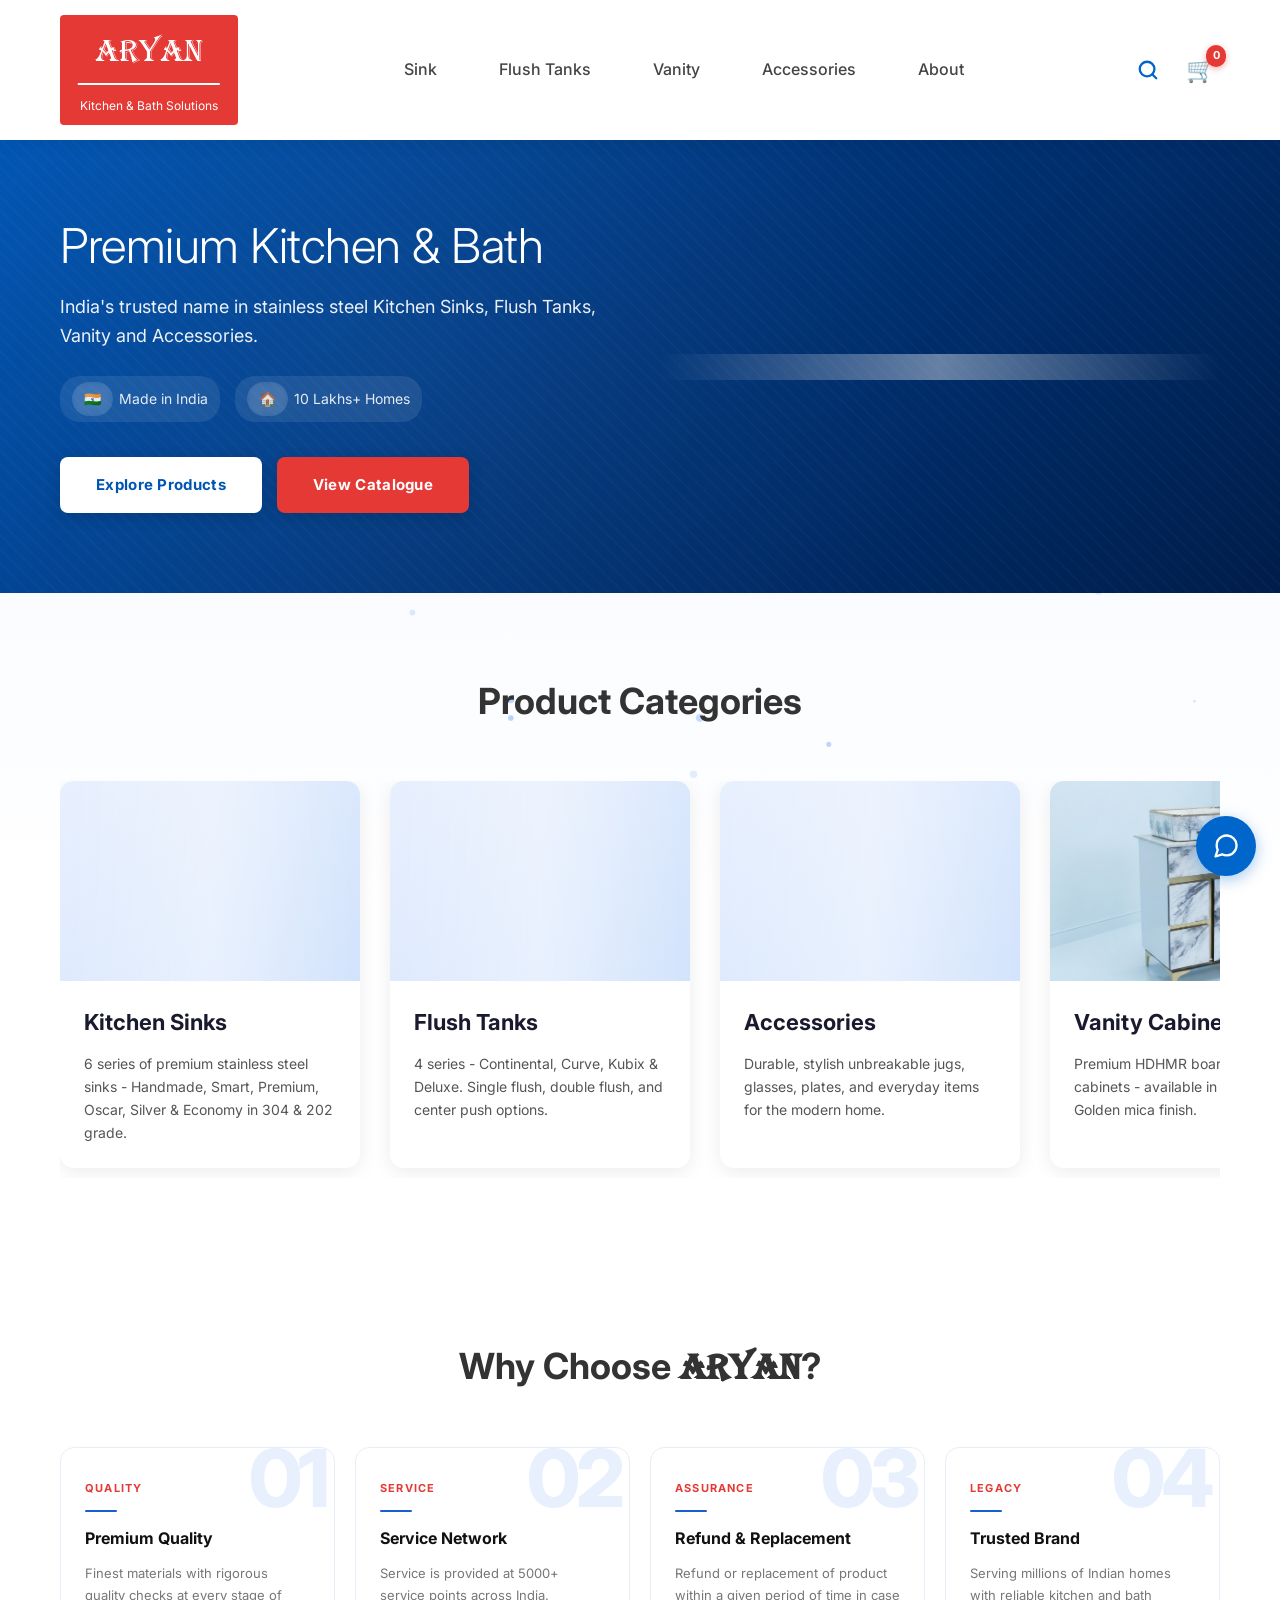
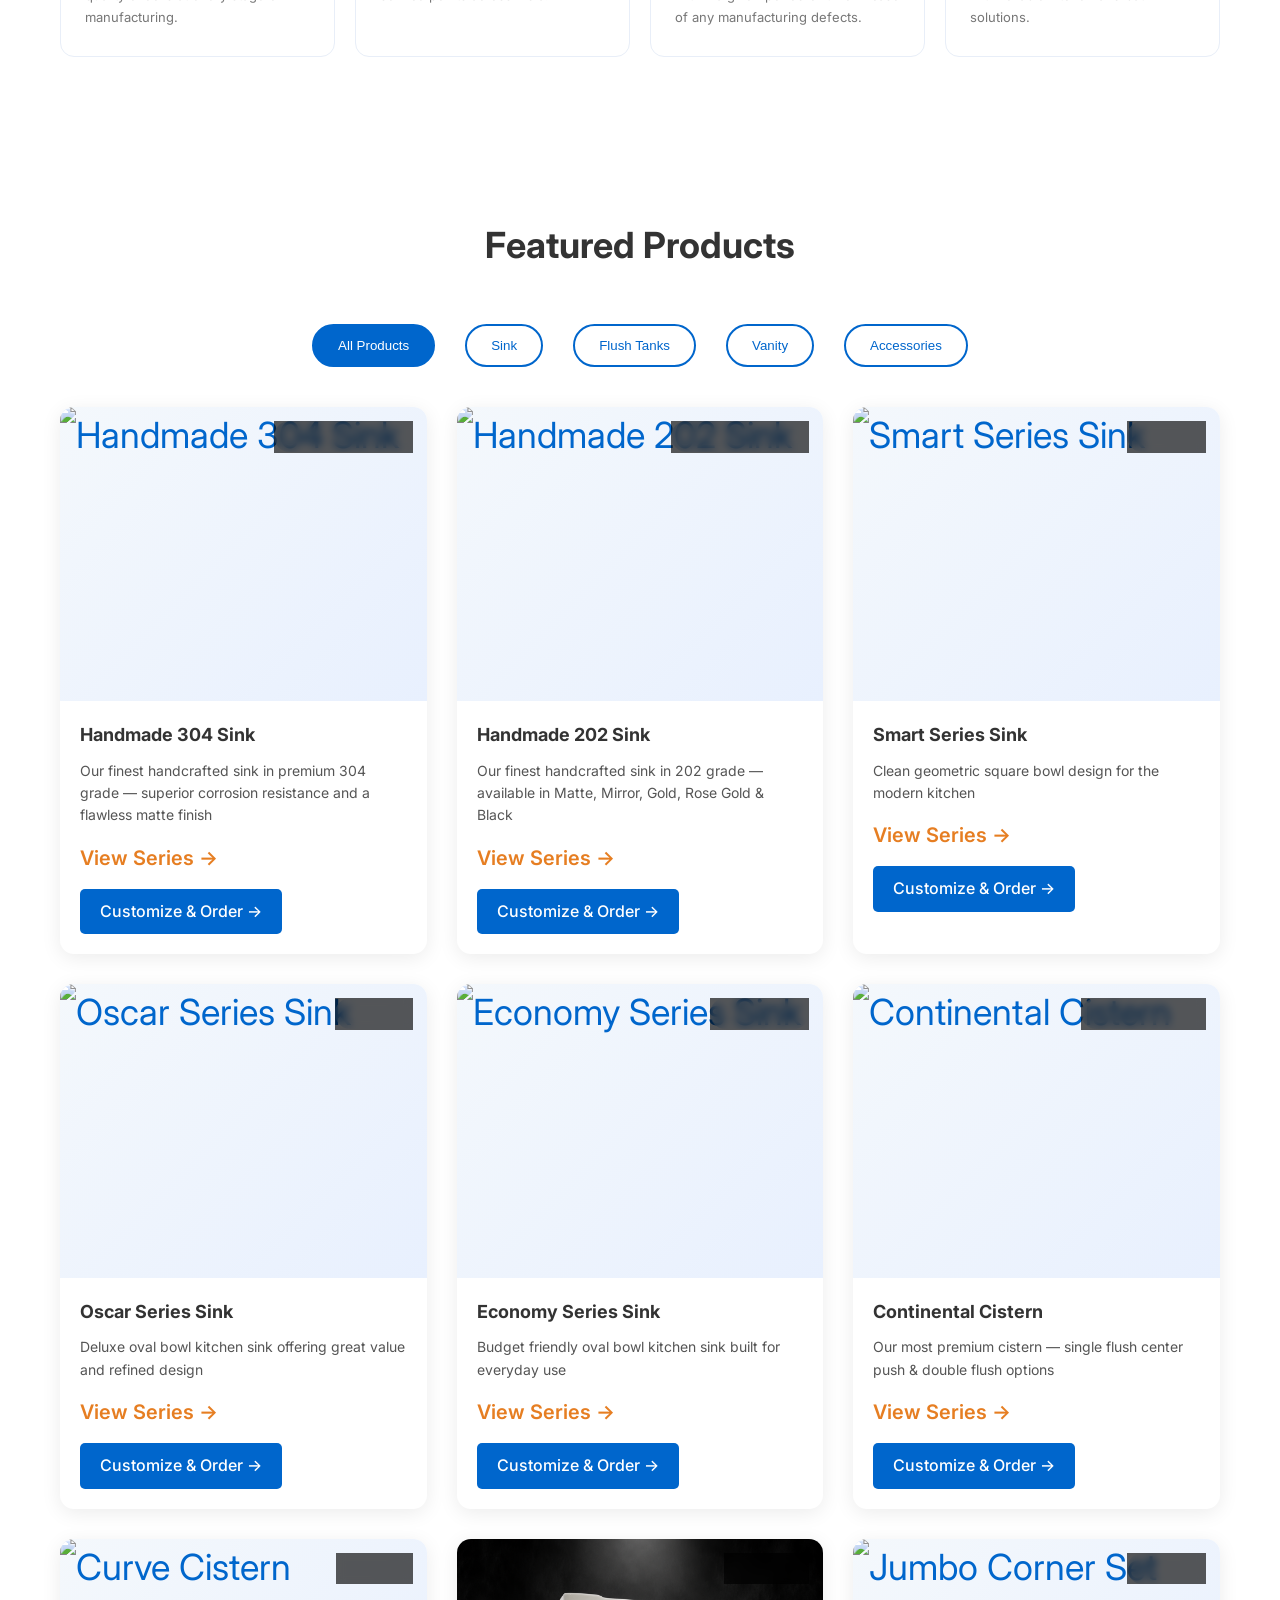
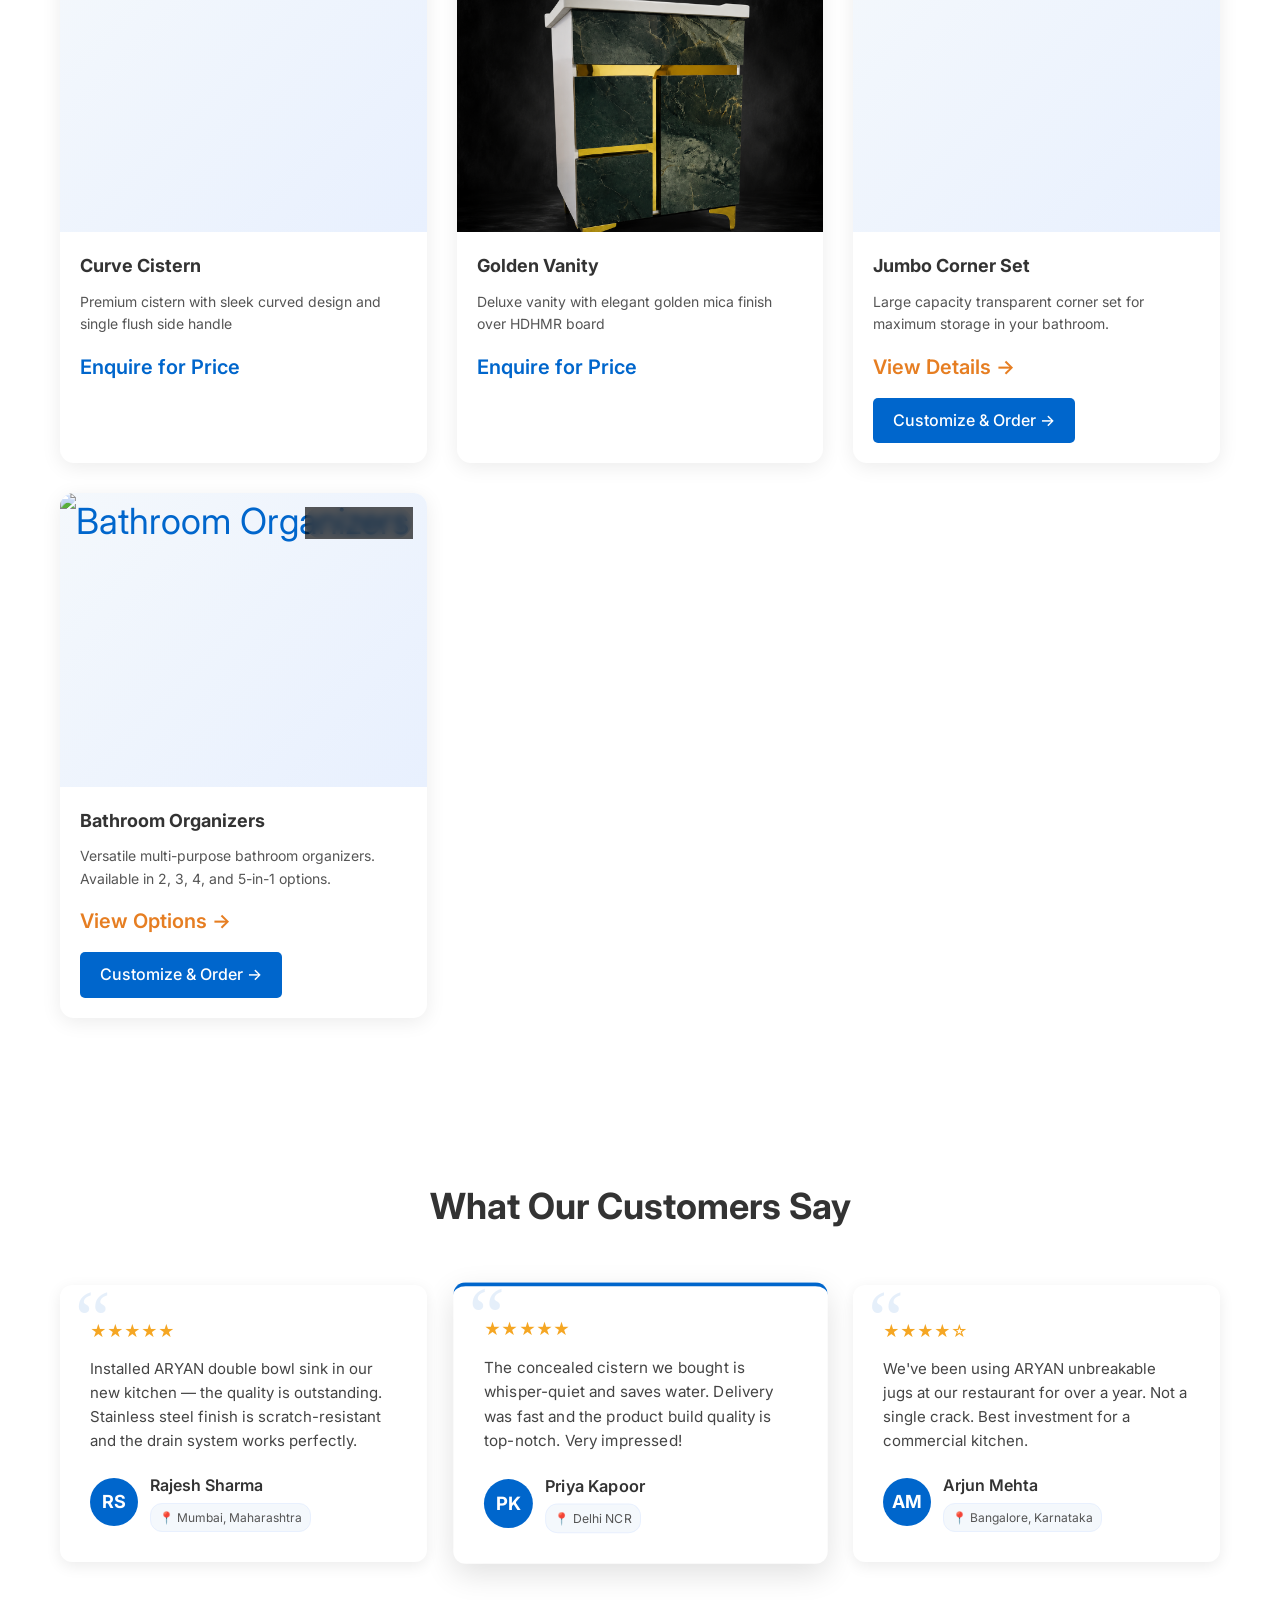
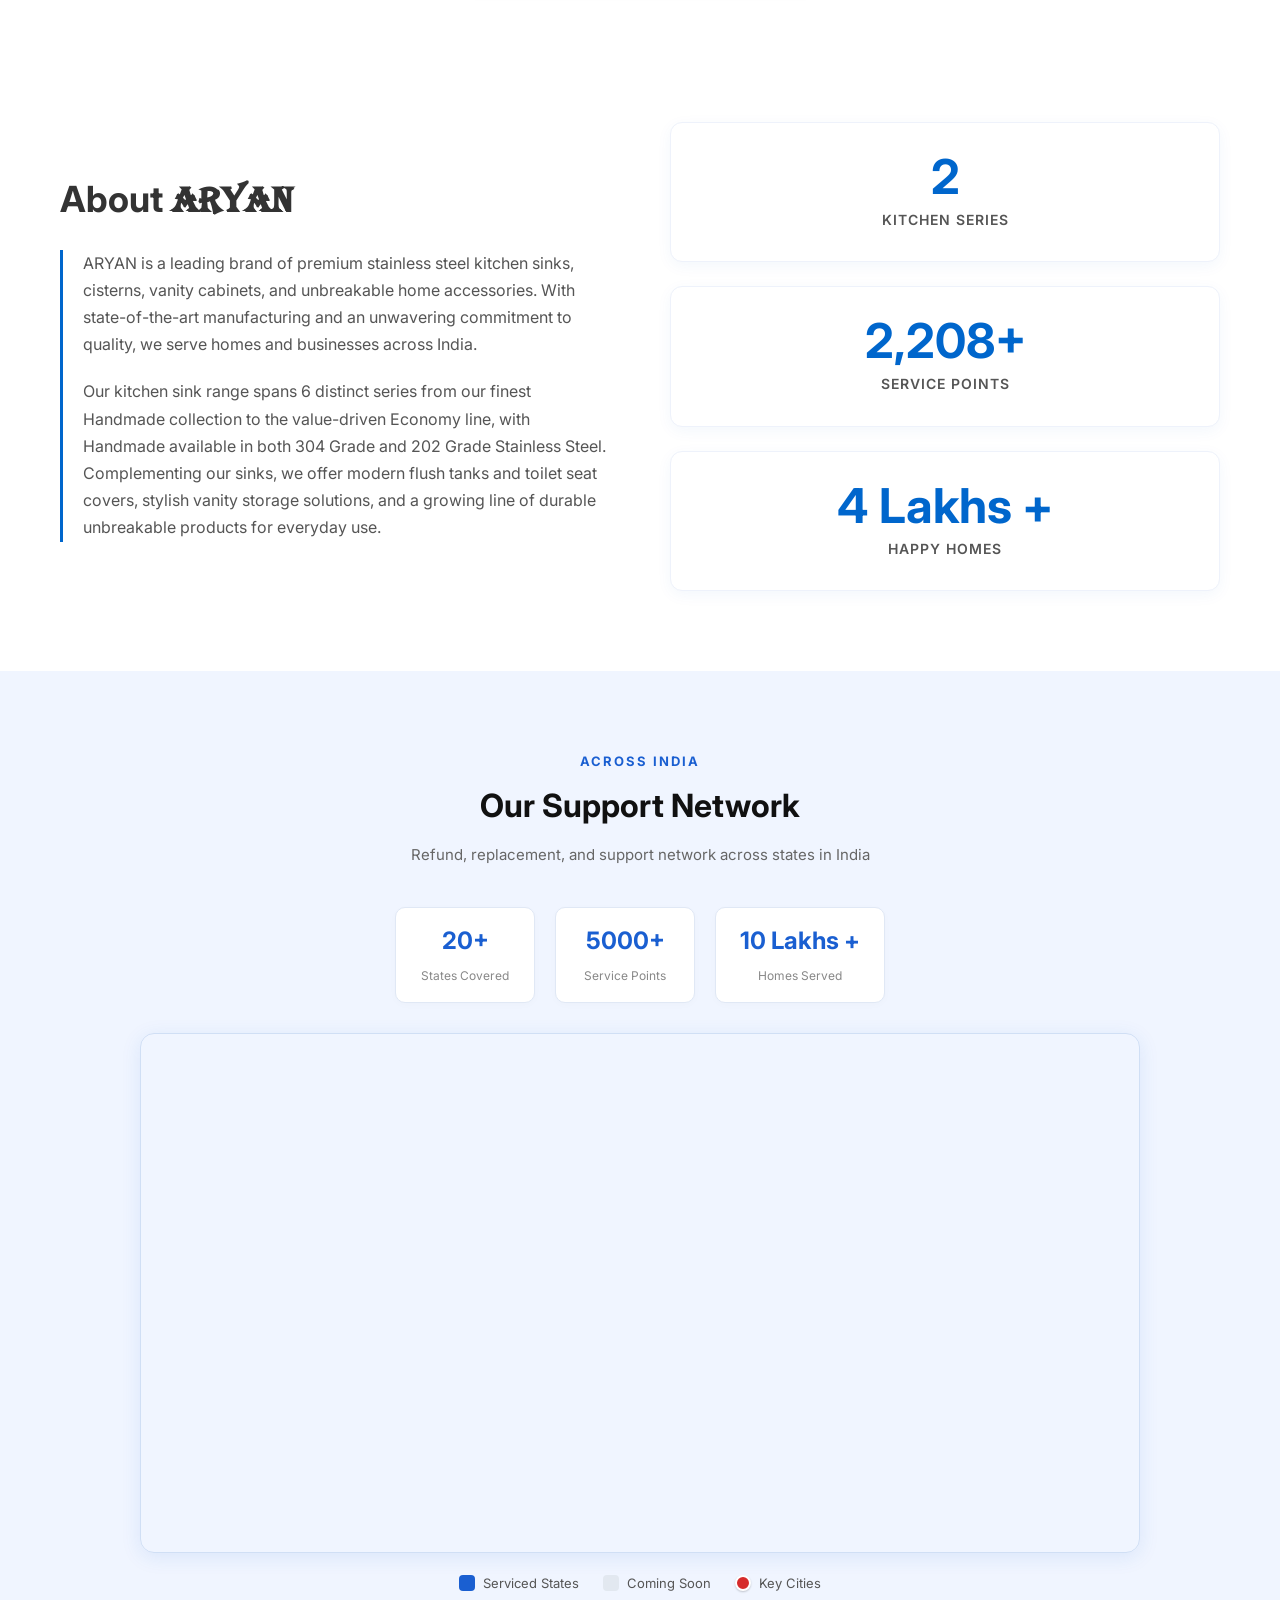
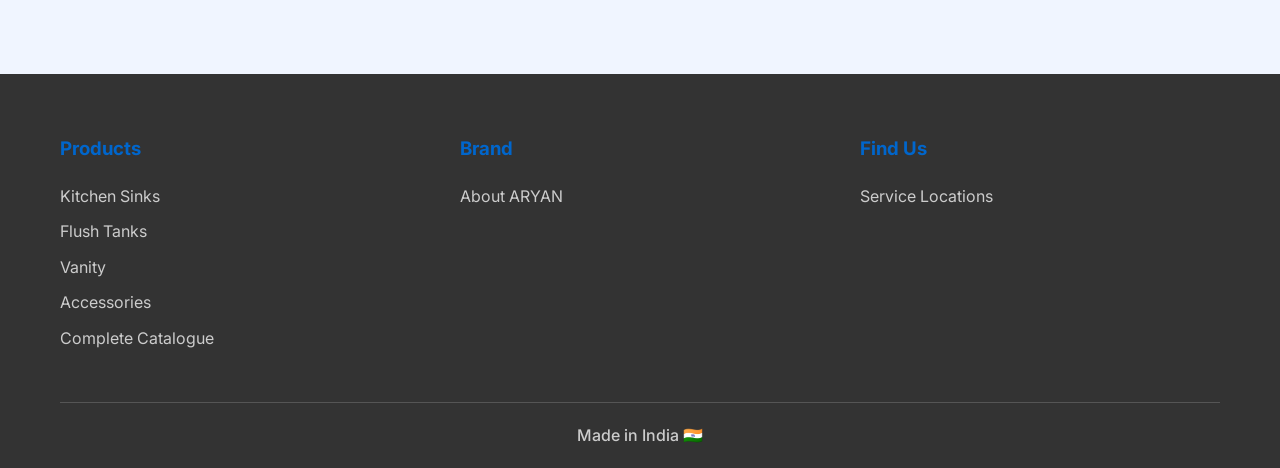
==== commit ebc39fee: "updating cart mechanics" ====
--- a/index.html
+++ b/index.html
@@ -450,31 +450,26 @@
                     (hasLink
                         ? '<a href="' + escapeHTML(product.link) + '" class="btn btn-primary" style="text-decoration:none;text-align:center;">Customize & Order \u2192</a>'
                         : hasDirect
-                            ? '<button class="btn btn-primary direct-cart-btn">\ud83d\uded2 Add to Cart</button>'
+                            ? '<div class="cart-btn-container" data-btn-text="🛒 Add to Cart" data-product=\'' + escapeHTML(JSON.stringify({
+                                id: product.id,
+                                name: product.name,
+                                image: product.image,
+                                price: 0,
+                                quantity: 1,
+                                config: product.directCart
+                            })) + '\'></div>'
                             : '<button class="btn btn-primary view-detail-btn">View Details</button>' +
-                            '<button class="btn btn-secondary add-to-cart-btn">Add to Cart</button>') +
+                            '<div class="cart-btn-container" data-btn-text="Add to Cart" data-custom-class="btn btn-secondary" data-product=\'' + escapeHTML(JSON.stringify({
+                                id: product.id, name: product.name, image: product.image, price: Number(String(product.price).replace(/[^\d.]/g, '')), quantity: 1
+                            })) + '\'></div>') +
                     '</div></div>';
                 if (hasLink) {
                     // link items — no extra listeners needed
                 } else if (hasDirect) {
-                    card.querySelector('.direct-cart-btn').addEventListener('click', function () {
-                        window.aryanCart.addToCart({
-                            id: product.id,
-                            name: product.name,
-                            image: product.image,
-                            price: 0,
-                            quantity: 1,
-                            config: product.directCart
-                        });
-                        showToast('\u2713 ' + product.name + ' added to cart!');
-                    });
+                    // Handled globally by cart-btn-container
                 } else {
                     card.querySelector('.view-detail-btn').addEventListener('click', function () { openProductDetail(product); });
-                    card.querySelector('.add-to-cart-btn').addEventListener('click', function () {
-                        var priceNum = Number(String(product.price).replace(/[^\d.]/g, ''));
-                        window.aryanCart.addToCart({ id: product.id, name: product.name, image: product.image, price: priceNum, quantity: 1 });
-                        showToast('\u2713 Added to cart!');
-                    });
+                    // Add to cart handled globally by cart-btn-container
                 }
                 grid.appendChild(card);
             });
--- a/styles.css
+++ b/styles.css
@@ -2616,3 +2616,37 @@
 .hero-product-img.loaded {
     opacity: 1;
 }
+
+/* Cart Quantity Controls */
+.cart-qty-control {
+    display: flex;
+    align-items: center;
+    justify-content: space-between;
+    background: #f8f9fa;
+    border: 1px solid #ddd;
+    border-radius: 4px;
+    overflow: hidden;
+    height: 44px;
+    width: 100%;
+}
+.cart-qty-control button {
+    background: none;
+    border: none;
+    padding: 0 16px;
+    font-size: 1.25rem;
+    cursor: pointer;
+    color: var(--primary, #0056b3);
+    height: 100%;
+    transition: background 0.2s, color 0.2s;
+    font-weight: bold;
+}
+.cart-qty-control button:hover {
+    background: #e9ecef;
+    color: #003d82;
+}
+.cart-qty-control span {
+    font-weight: 600;
+    min-width: 40px;
+    text-align: center;
+    font-size: 1.1rem;
+}
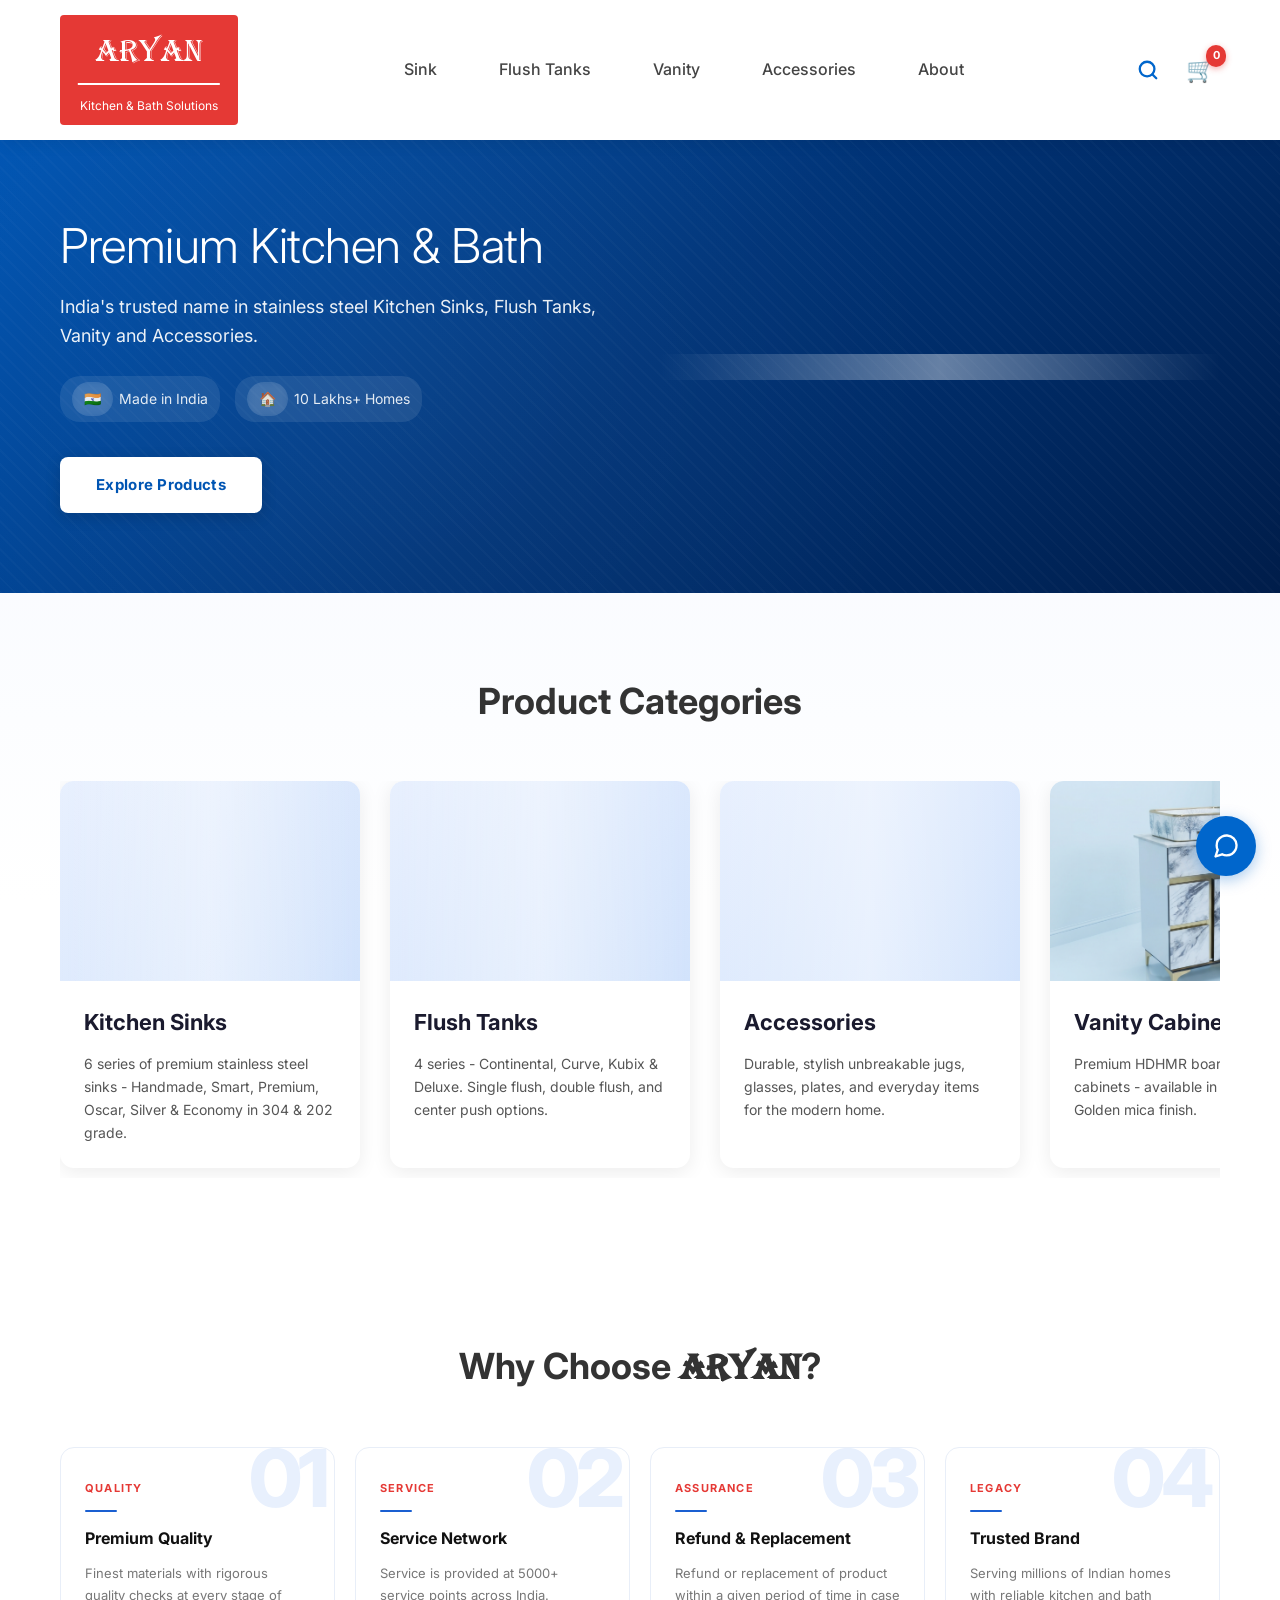
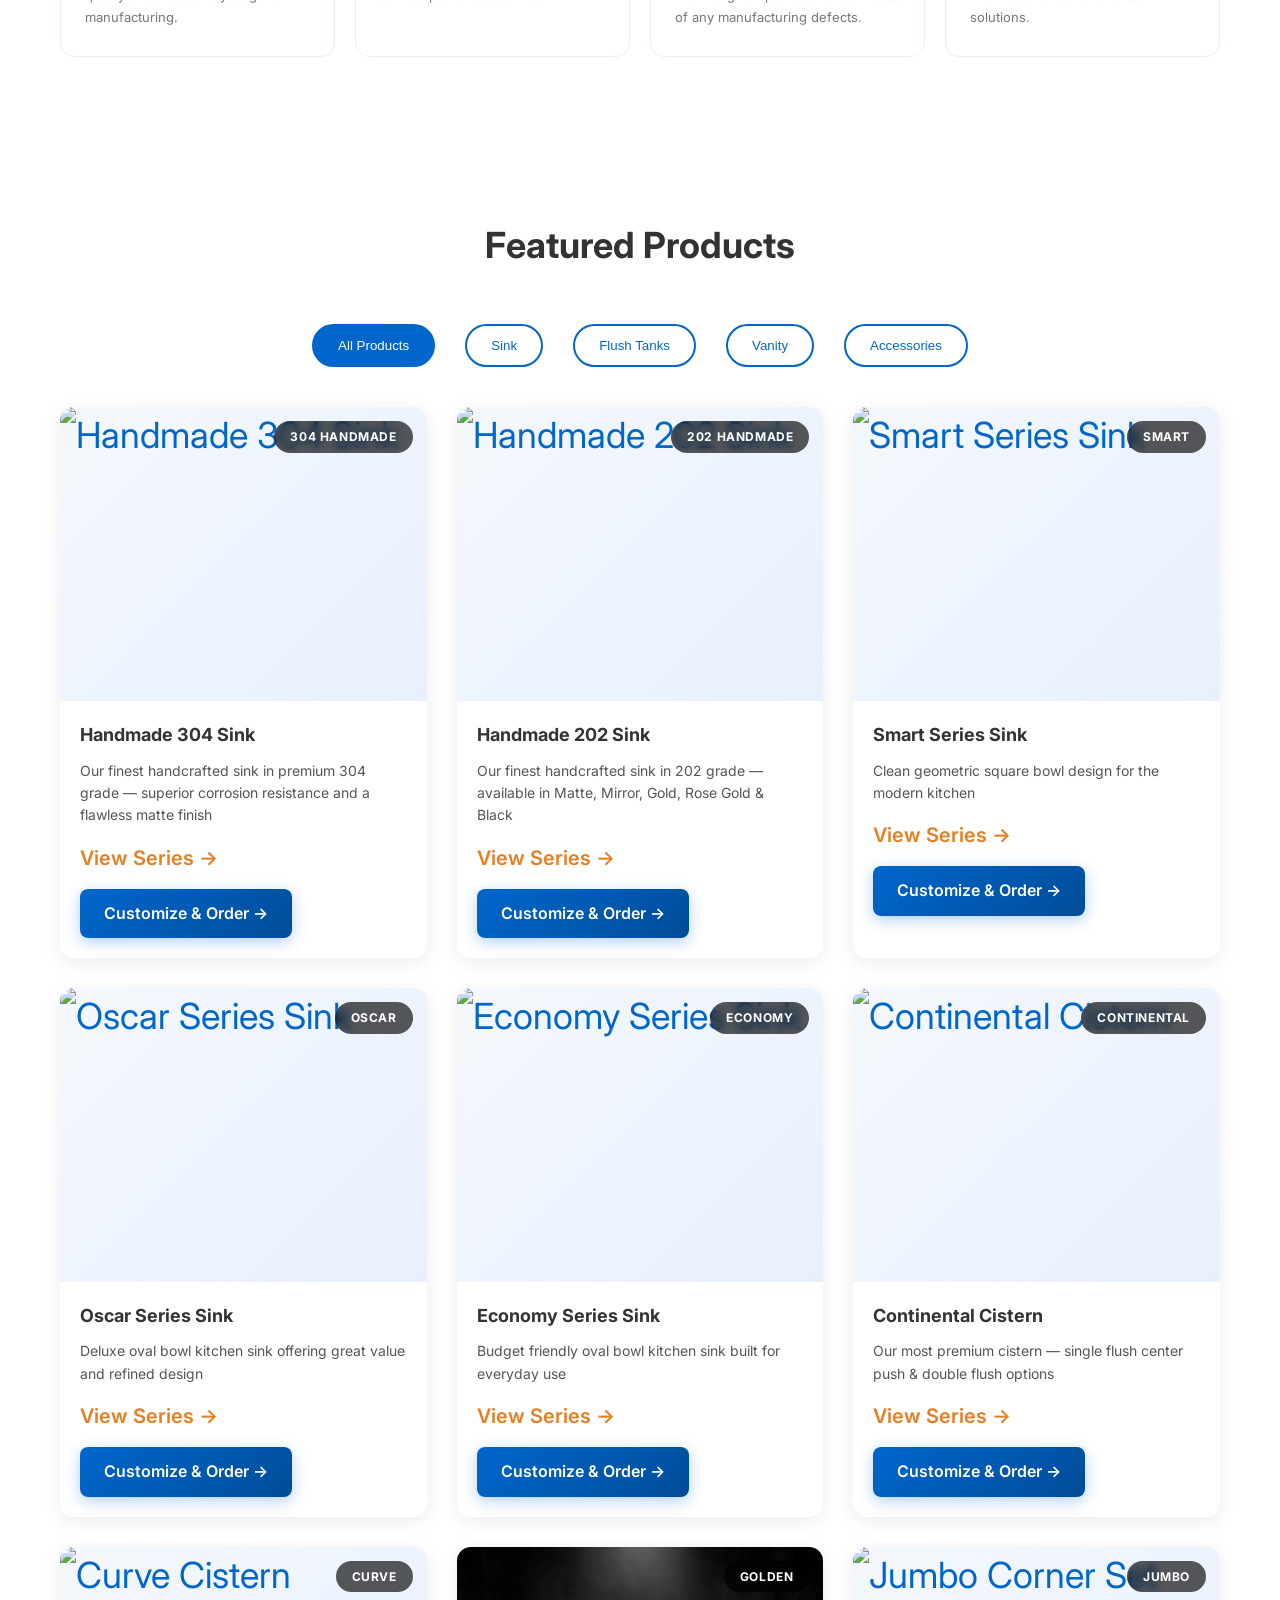
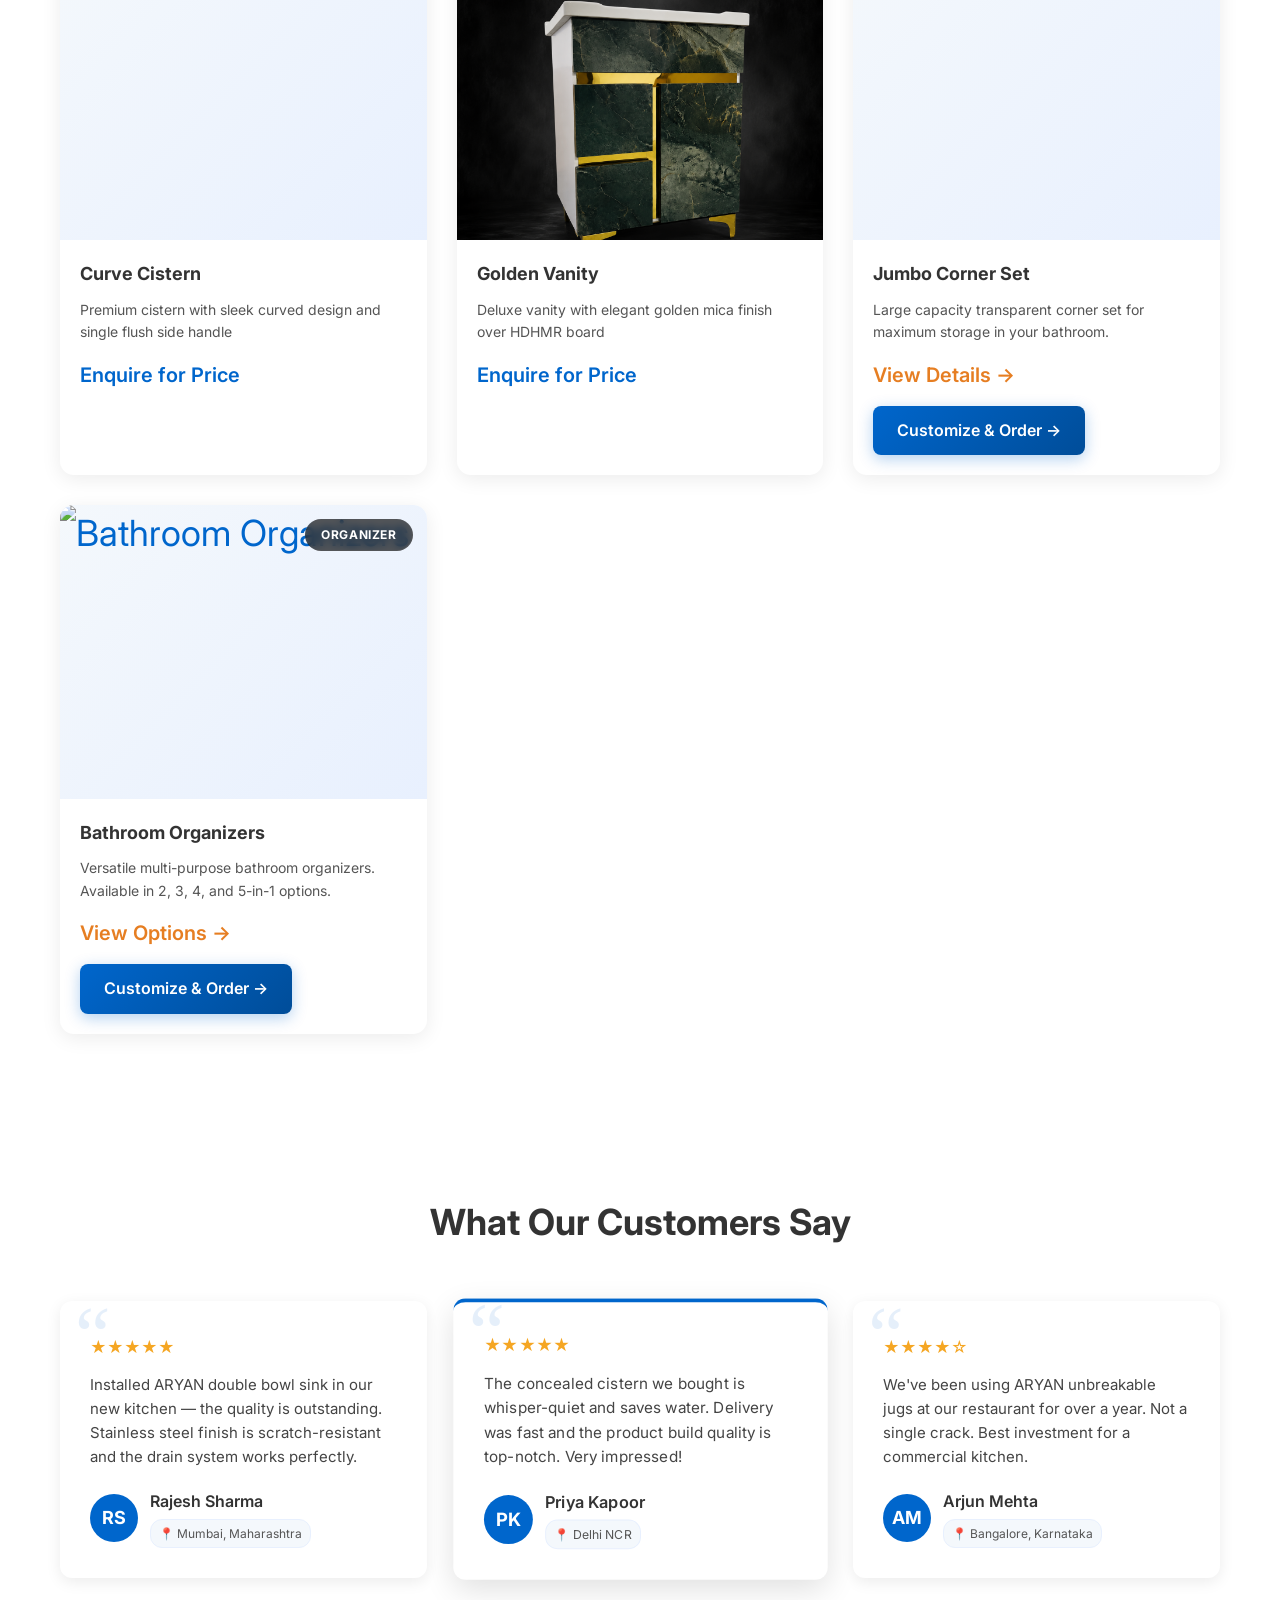
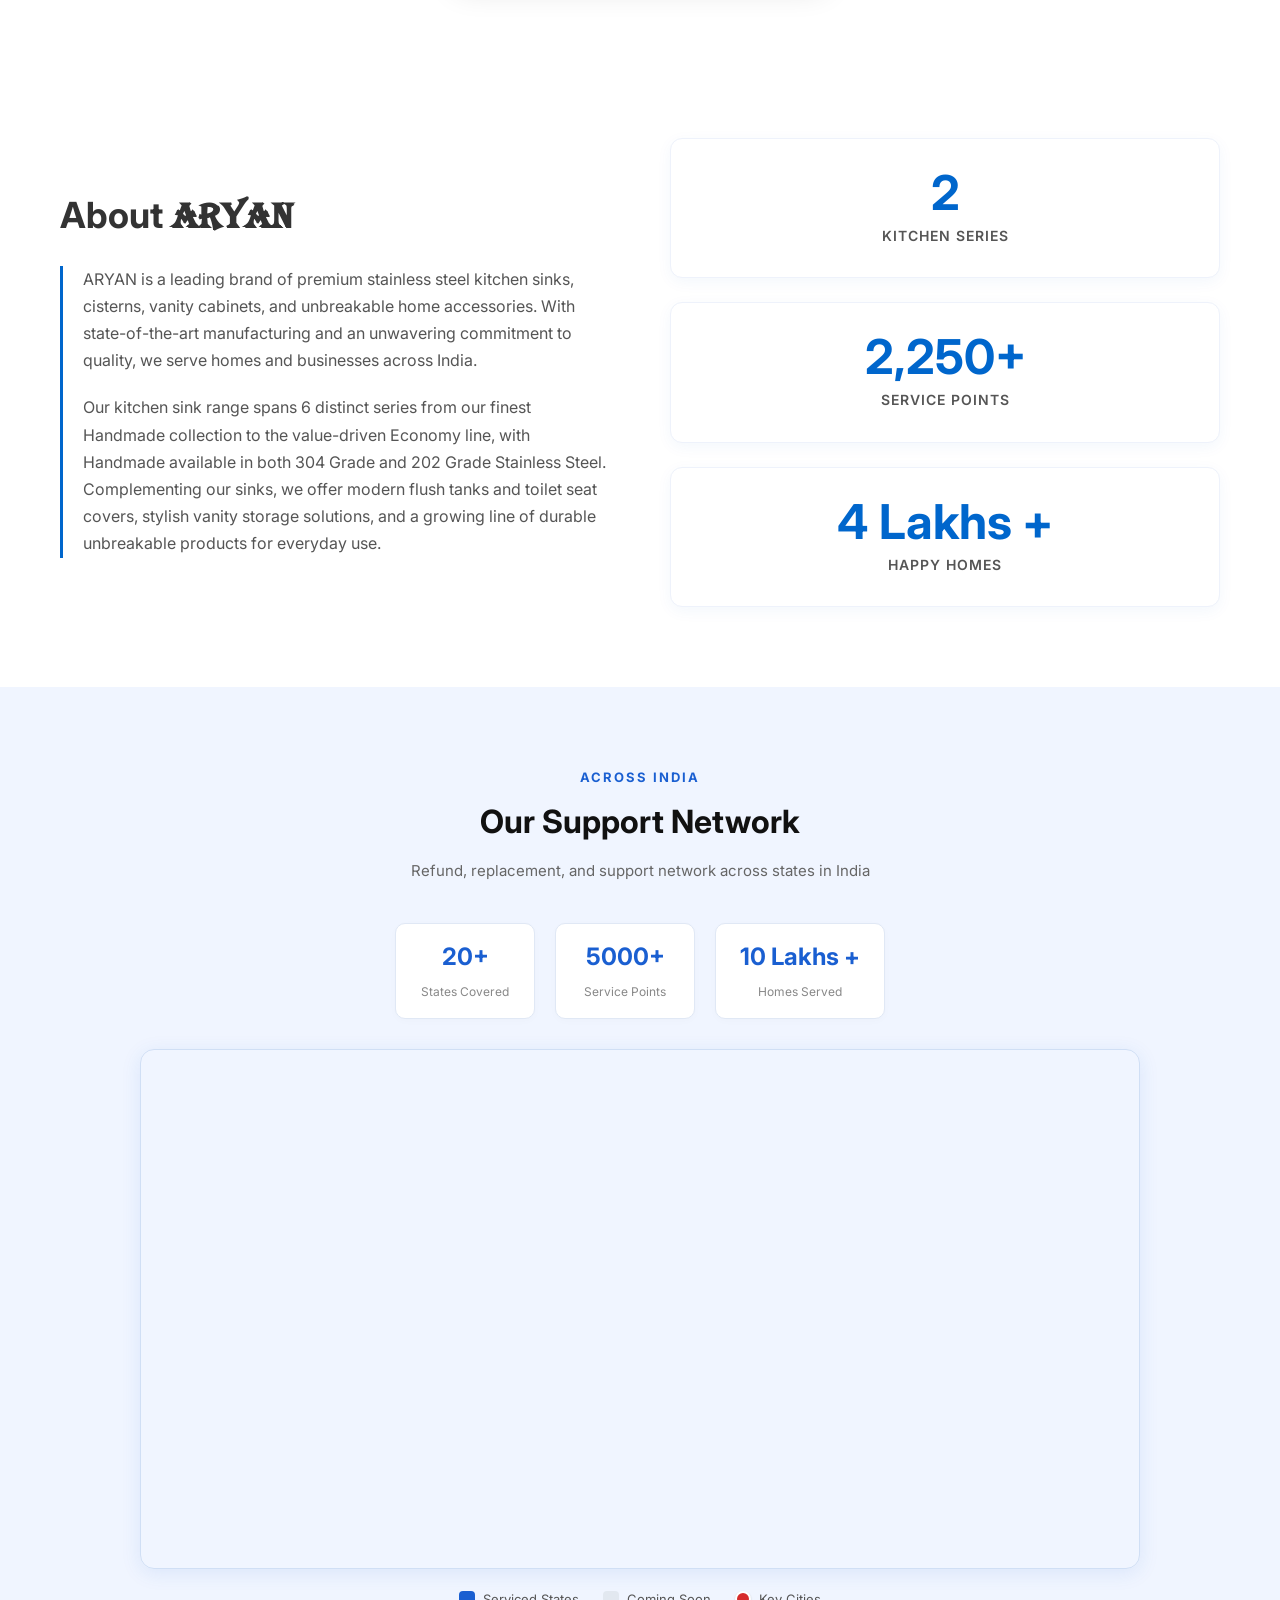
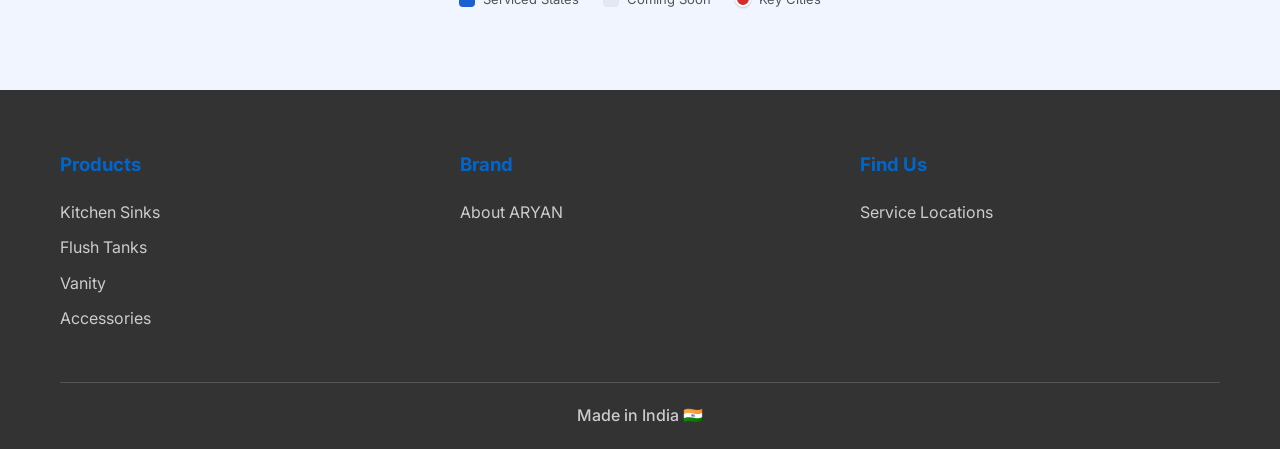
==== commit 31d63861: "changing some things" ====
--- a/index.html
+++ b/index.html
@@ -44,8 +44,6 @@
                     </div>
                     <div class="hero-actions">
                         <a href="#products" class="cta-button primary-cta">Explore Products</a>
-                        <a href="aryan-catalogue.pdf" target="_blank" class="cta-button secondary-cta">View
-                            Catalogue</a>
                     </div>
                 </div>
                 <div class="hero-image-wrapper">
--- a/styles.css
+++ b/styles.css
@@ -926,31 +926,46 @@
 }
 
 .btn {
-    padding: 10px 20px;
+    padding: 12px 24px;
     border: none;
-    border-radius: 5px;
+    border-radius: 8px;
     cursor: pointer;
-    font-weight: 500;
-    transition: all 0.3s;
+    font-weight: 600;
+    transition: all 0.3s ease;
+    display: inline-flex;
+    align-items: center;
+    justify-content: center;
+    gap: 8px;
 }
 
 .btn-primary {
-    background: #0066cc;
+    background: linear-gradient(135deg, #0066cc 0%, #004d99 100%);
     color: white;
+    box-shadow: 0 4px 15px rgba(0, 102, 204, 0.3);
 }
 
 .btn-primary:hover {
-    background: #0052a3;
+    transform: translateY(-2px);
+    box-shadow: 0 6px 20px rgba(0, 102, 204, 0.4);
+    background: linear-gradient(135deg, #0052a3 0%, #003a7a 100%);
 }
 
 .btn-secondary {
-    background: #f8f9fa;
+    background: linear-gradient(to bottom, #ffffff 0%, #f8f9fa 100%);
     color: #444;
-    border: 1px solid #ddd;
+    border: 1px solid #e1e4e8;
+    box-shadow: 0 2px 8px rgba(0,0,0,0.05), inset 0 1px 0 #ffffff;
 }
 
 .btn-secondary:hover {
-    background: #e9ecef;
+    transform: translateY(-2px);
+    box-shadow: 0 6px 15px rgba(0,0,0,0.08), inset 0 1px 0 #ffffff;
+    background: linear-gradient(to bottom, #f8f9fa 0%, #e9ecef 100%);
+}
+
+.btn:active {
+    transform: translateY(1px);
+    box-shadow: 0 2px 4px rgba(0,0,0,0.1);
 }
 
 /* ---- Product Categories (Sub-pages) ---- */
@@ -2148,50 +2163,102 @@
 }
 
 .checkout-section {
-    background: #f8f9fa;
-    padding: 24px;
-    border-radius: 10px;
-    margin-top: 24px;
+    background: #ffffff;
+    padding: 32px;
+    border-radius: 16px;
+    margin-top: 32px;
+    box-shadow: 0 10px 30px rgba(0,0,0,0.05);
+    border: 1px solid rgba(0,0,0,0.04);
+}
+
+.checkout-section h3 {
+    font-size: 1.5rem;
+    color: var(--text-primary);
+    margin-bottom: 24px;
+    display: flex;
+    align-items: center;
+    gap: 8px;
+    border-bottom: 1px solid #eee;
+    padding-bottom: 16px;
+}
+
+.checkout-form {
+    display: flex;
+    flex-direction: column;
+    gap: 18px;
+}
+
+.checkout-form .form-group {
+    display: flex;
+    flex-direction: column;
 }
 
 .checkout-form label {
     display: block;
-    margin-bottom: 6px;
-    font-weight: 500;
+    margin-bottom: 8px;
+    font-weight: 600;
+    color: var(--text-primary);
+    font-size: 0.95rem;
 }
 
 .checkout-form input,
 .checkout-form textarea {
-    padding: 10px 14px;
-    margin-bottom: 16px;
-    border: 1px solid #ccc;
-    border-radius: 5px;
-    font-size: 15px;
+    padding: 14px 16px;
+    border: 2px solid #e9ecef;
+    border-radius: 10px;
+    font-size: 1rem;
     width: 100%;
     box-sizing: border-box;
     font-family: inherit;
+    background: #fdfdfd;
+    transition: all 0.3s ease;
+    color: var(--text-primary);
+}
+
+.checkout-form input::placeholder,
+.checkout-form textarea::placeholder {
+    color: #adb5bd;
+}
+
+.checkout-form input:focus,
+.checkout-form textarea:focus {
+    outline: none;
+    border-color: var(--primary-color);
+    background: #fff;
+    box-shadow: 0 0 0 4px rgba(26, 95, 209, 0.1);
 }
 
 .checkout-form textarea {
     resize: vertical;
-    min-height: 60px;
+    min-height: 100px;
 }
 
 .place-order-btn {
-    background: #25D366;
+    background: linear-gradient(135deg, #25D366 0%, #128C7E 100%);
     color: #fff;
     border: none;
-    border-radius: 6px;
-    padding: 14px 0;
-    font-size: 18px;
-    font-weight: bold;
+    border-radius: 10px;
+    padding: 16px 24px;
+    font-size: 1.1rem;
+    font-weight: 700;
     cursor: pointer;
     width: 100%;
-    transition: background 0.2s;
+    transition: all 0.3s ease;
+    display: flex;
+    align-items: center;
+    justify-content: center;
+    gap: 10px;
+    box-shadow: 0 6px 20px rgba(37, 211, 102, 0.25);
+    margin-top: 10px;
 }
 
 .place-order-btn:hover {
-    background: #1da851;
+    transform: translateY(-2px);
+    box-shadow: 0 10px 25px rgba(37, 211, 102, 0.4);
+}
+
+.place-order-btn:active {
+    transform: translateY(1px);
 }
 
 /* ============================================================
@@ -2649,4 +2716,5 @@
     min-width: 40px;
     text-align: center;
     font-size: 1.1rem;
-}
+    color: #333;
+}
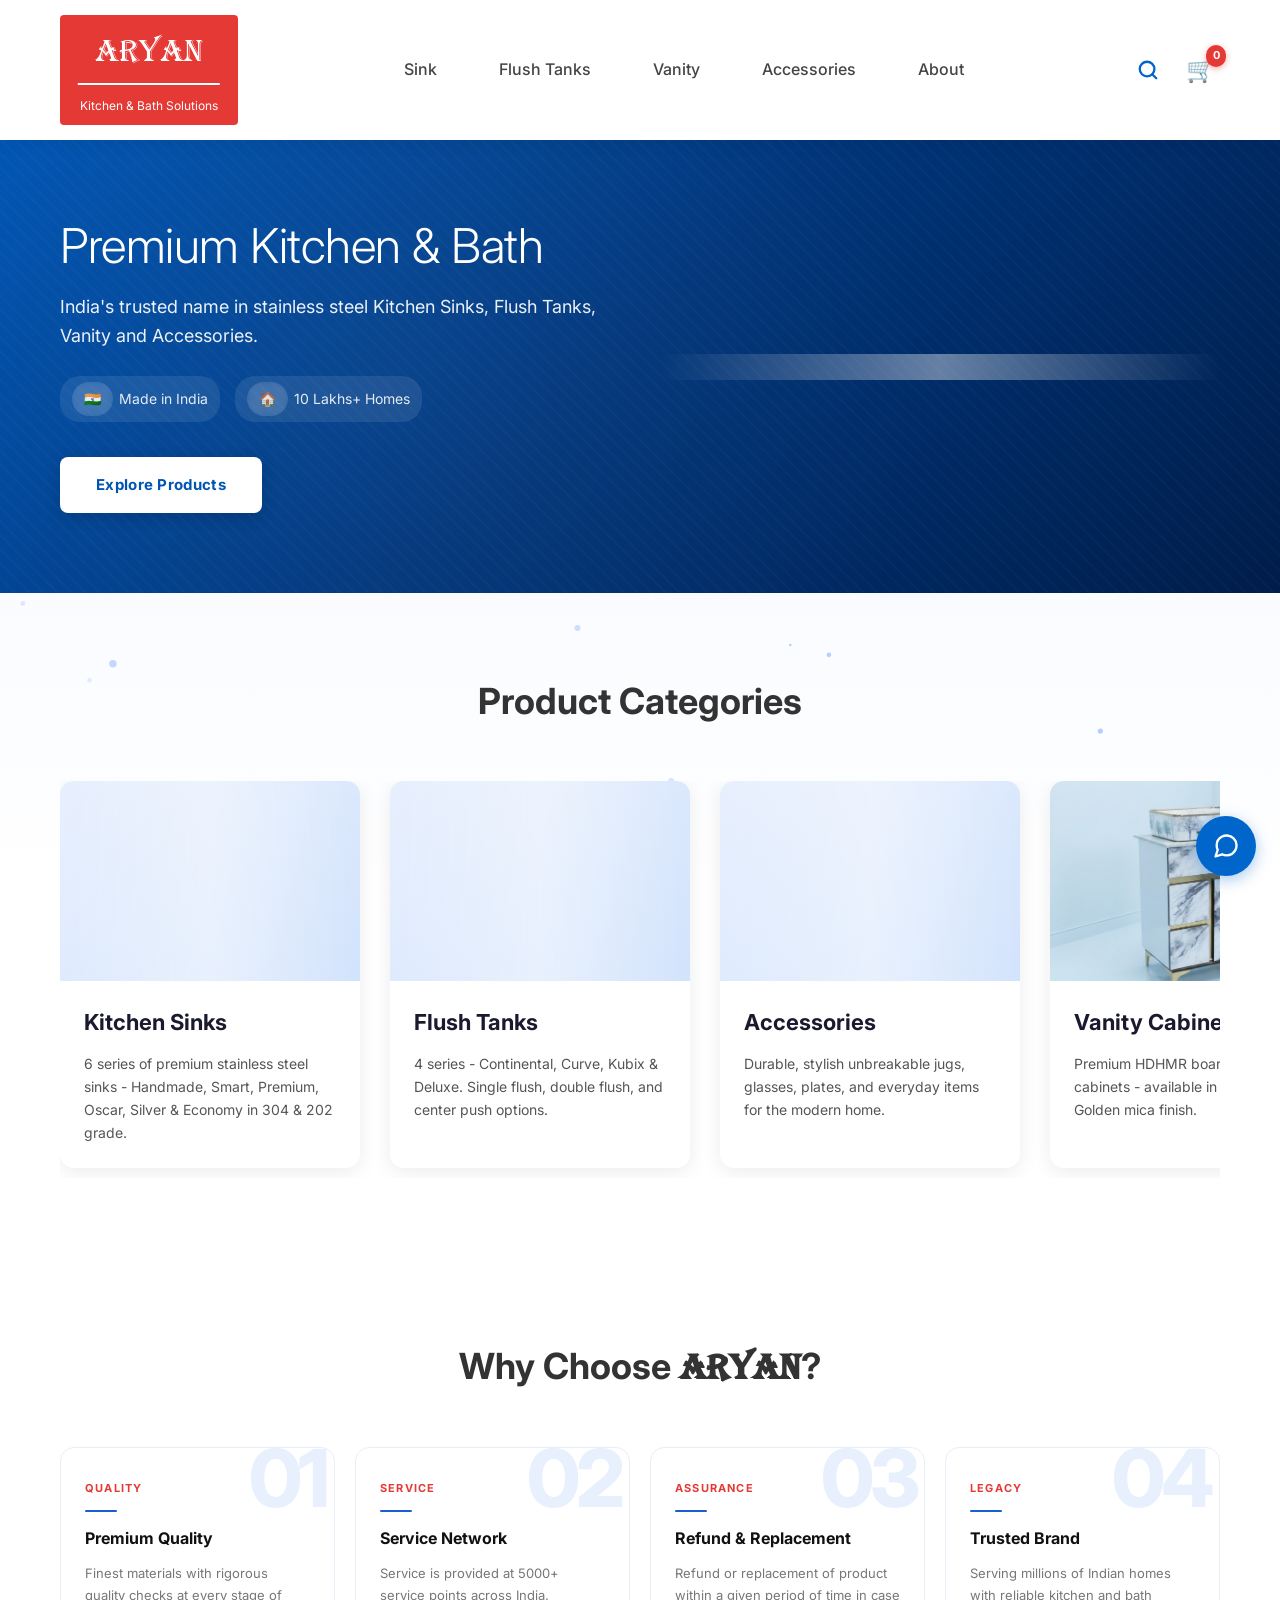
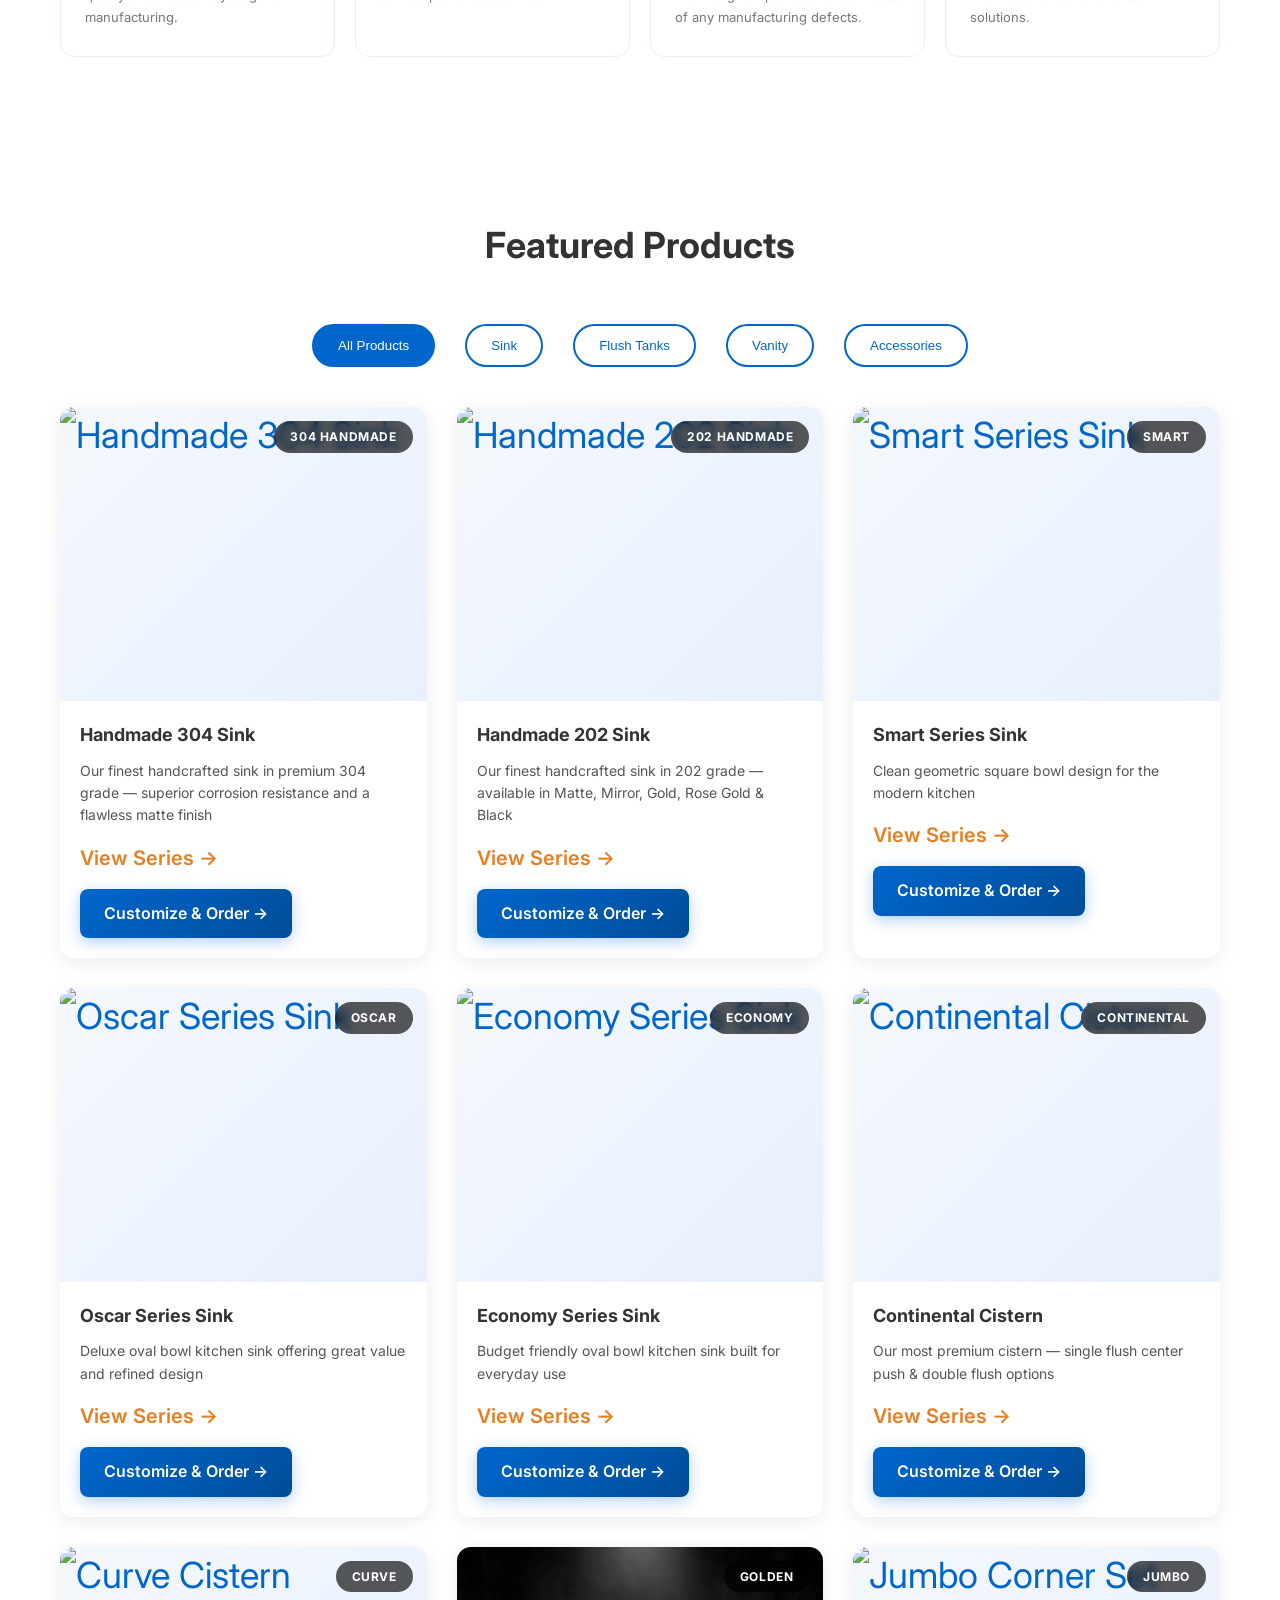
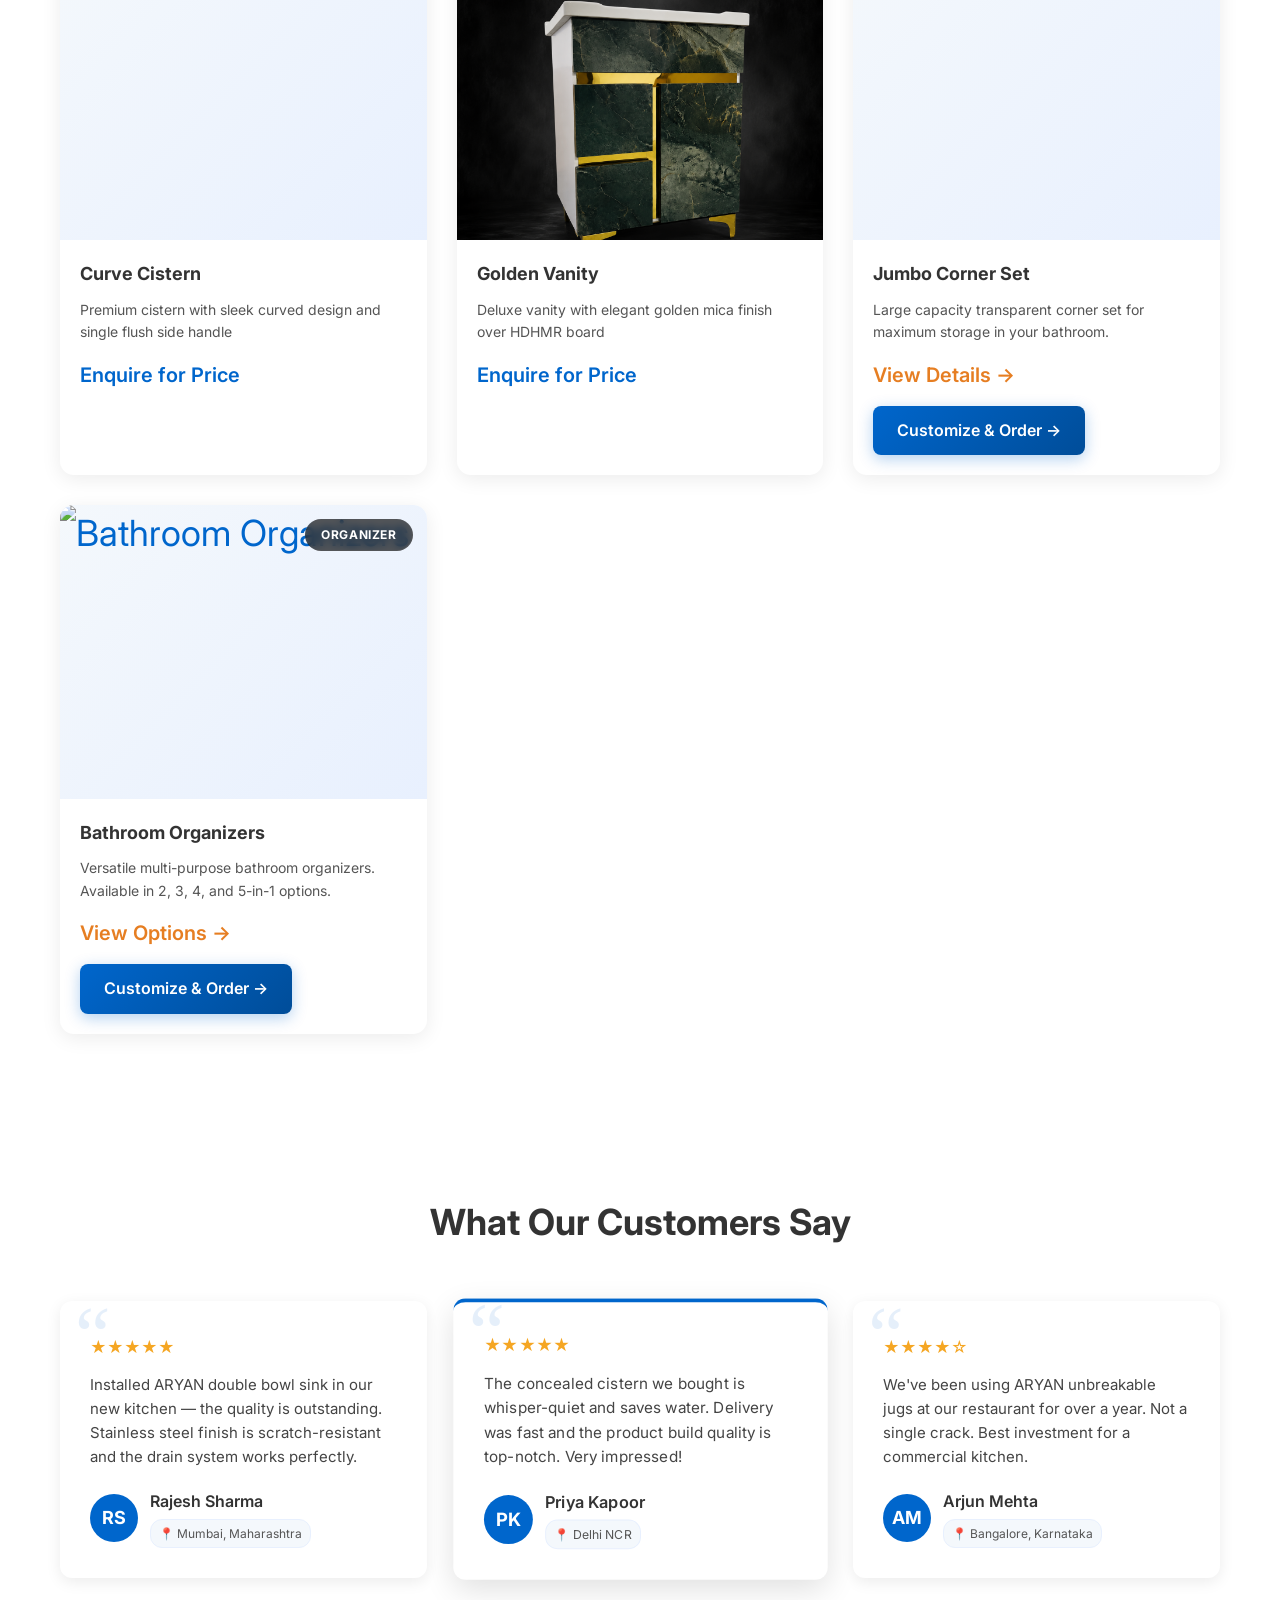
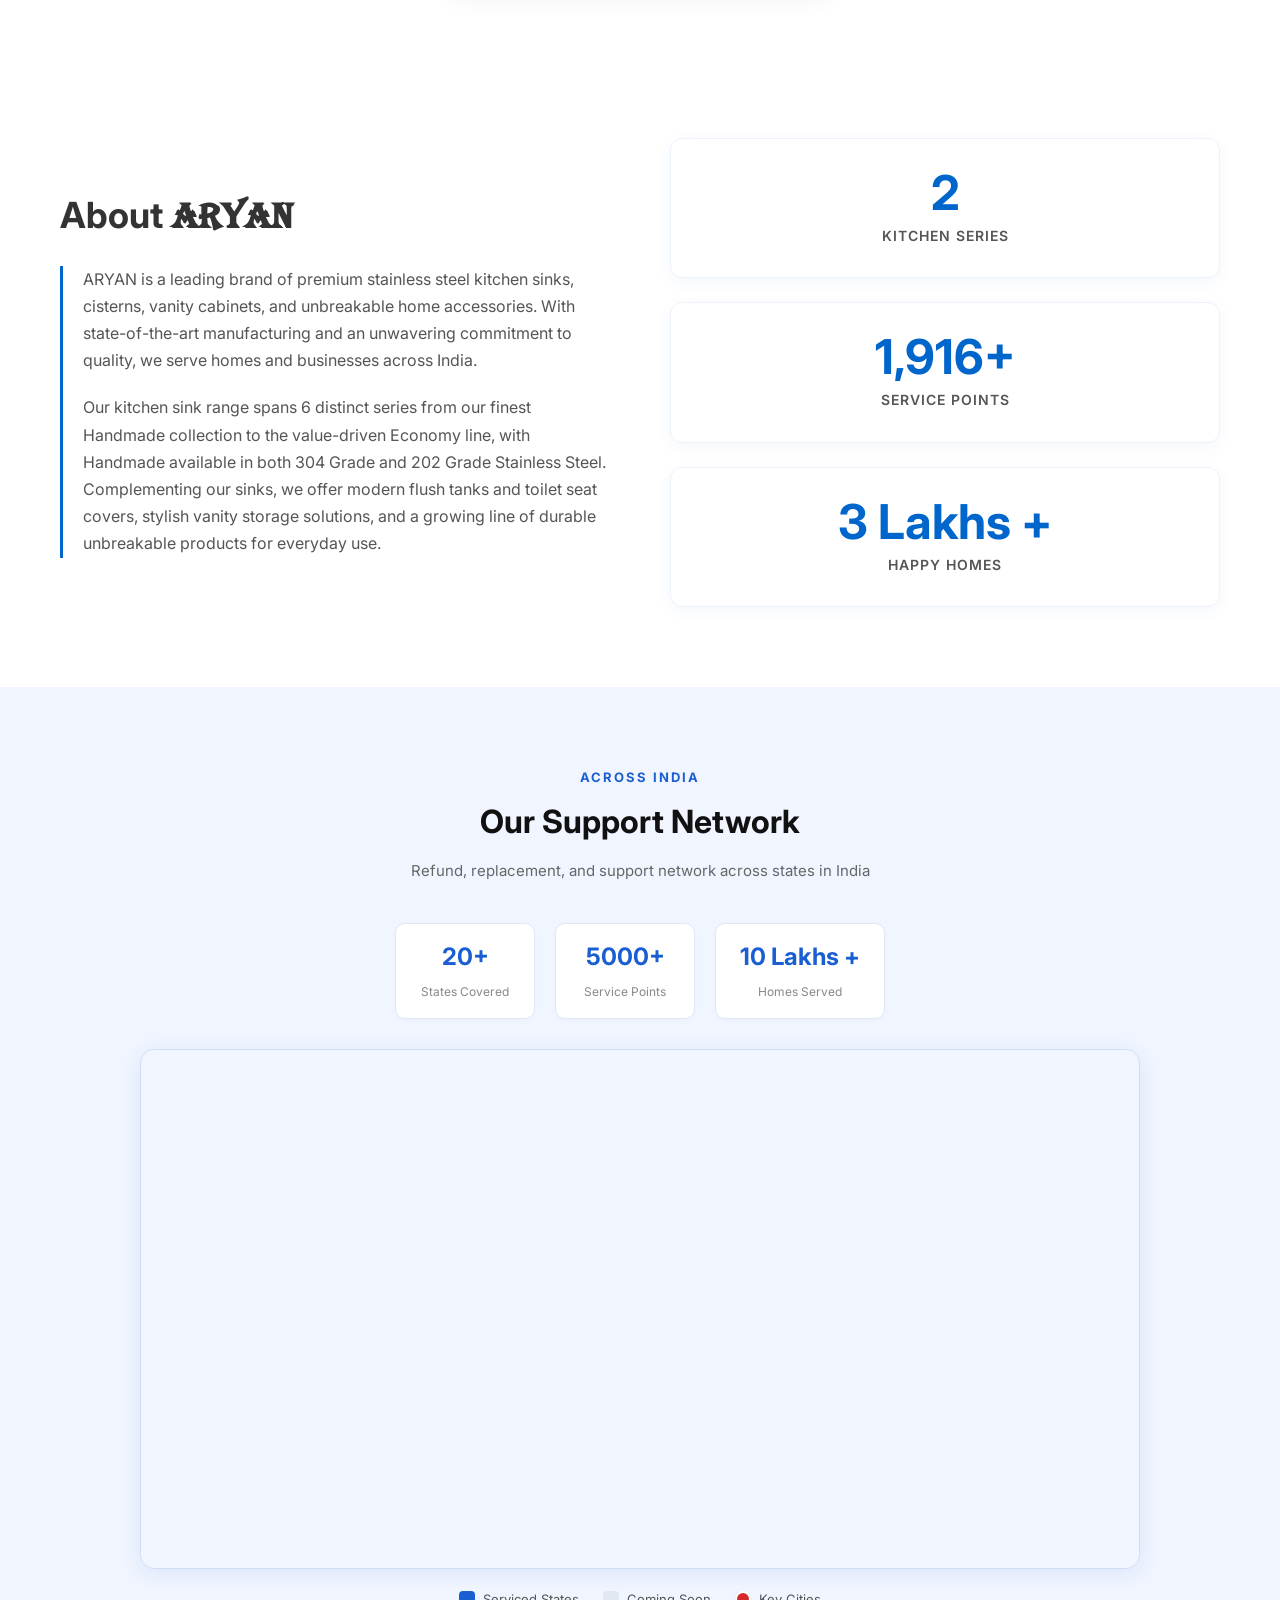
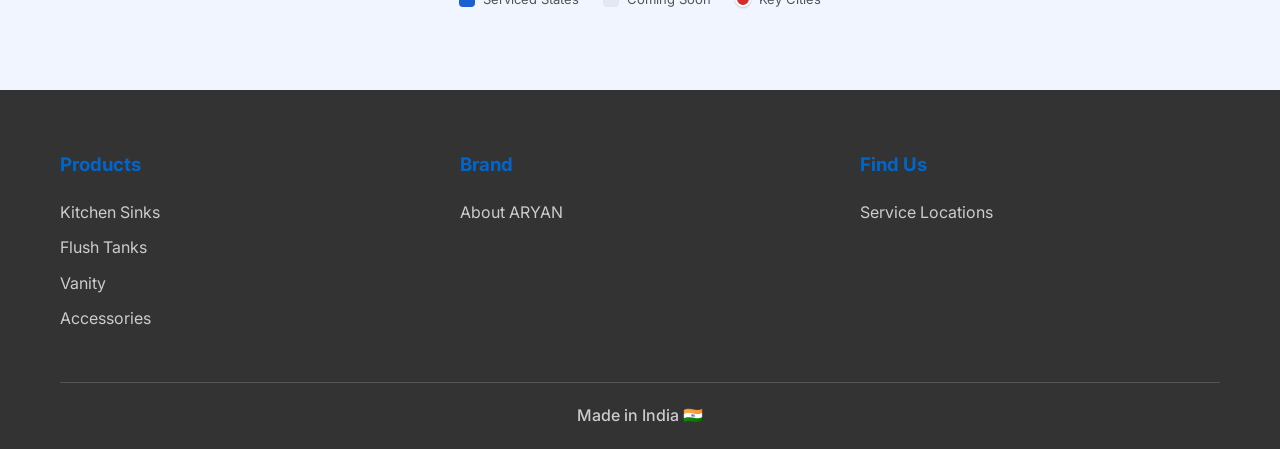
==== commit e6e44636: "Fix tileLayer URL by adding API key" ====
--- a/index.html
+++ b/index.html
@@ -315,7 +315,7 @@
                     scrollWheelZoom: false
                 });
 
-                L.tileLayer('https://{s}.basemaps.cartocdn.com/light_nolabels/{z}/{x}/{y}{r}.png', {
+                L.tileLayer('https://{s}.basemaps.cartocdn.com/light_nolabels/{z}/{x}/{y}{r}.png'api_key=cb1_3qox_1_07c9fc9ea4cac1daf205e813', {
                     attribution: '&copy; <a href="https://www.openstreetmap.org/copyright">OSM</a> contributors'
                 }).addTo(map);
 
@@ -489,4 +489,4 @@
     </script>
 </body>
 
-</html>+</html>
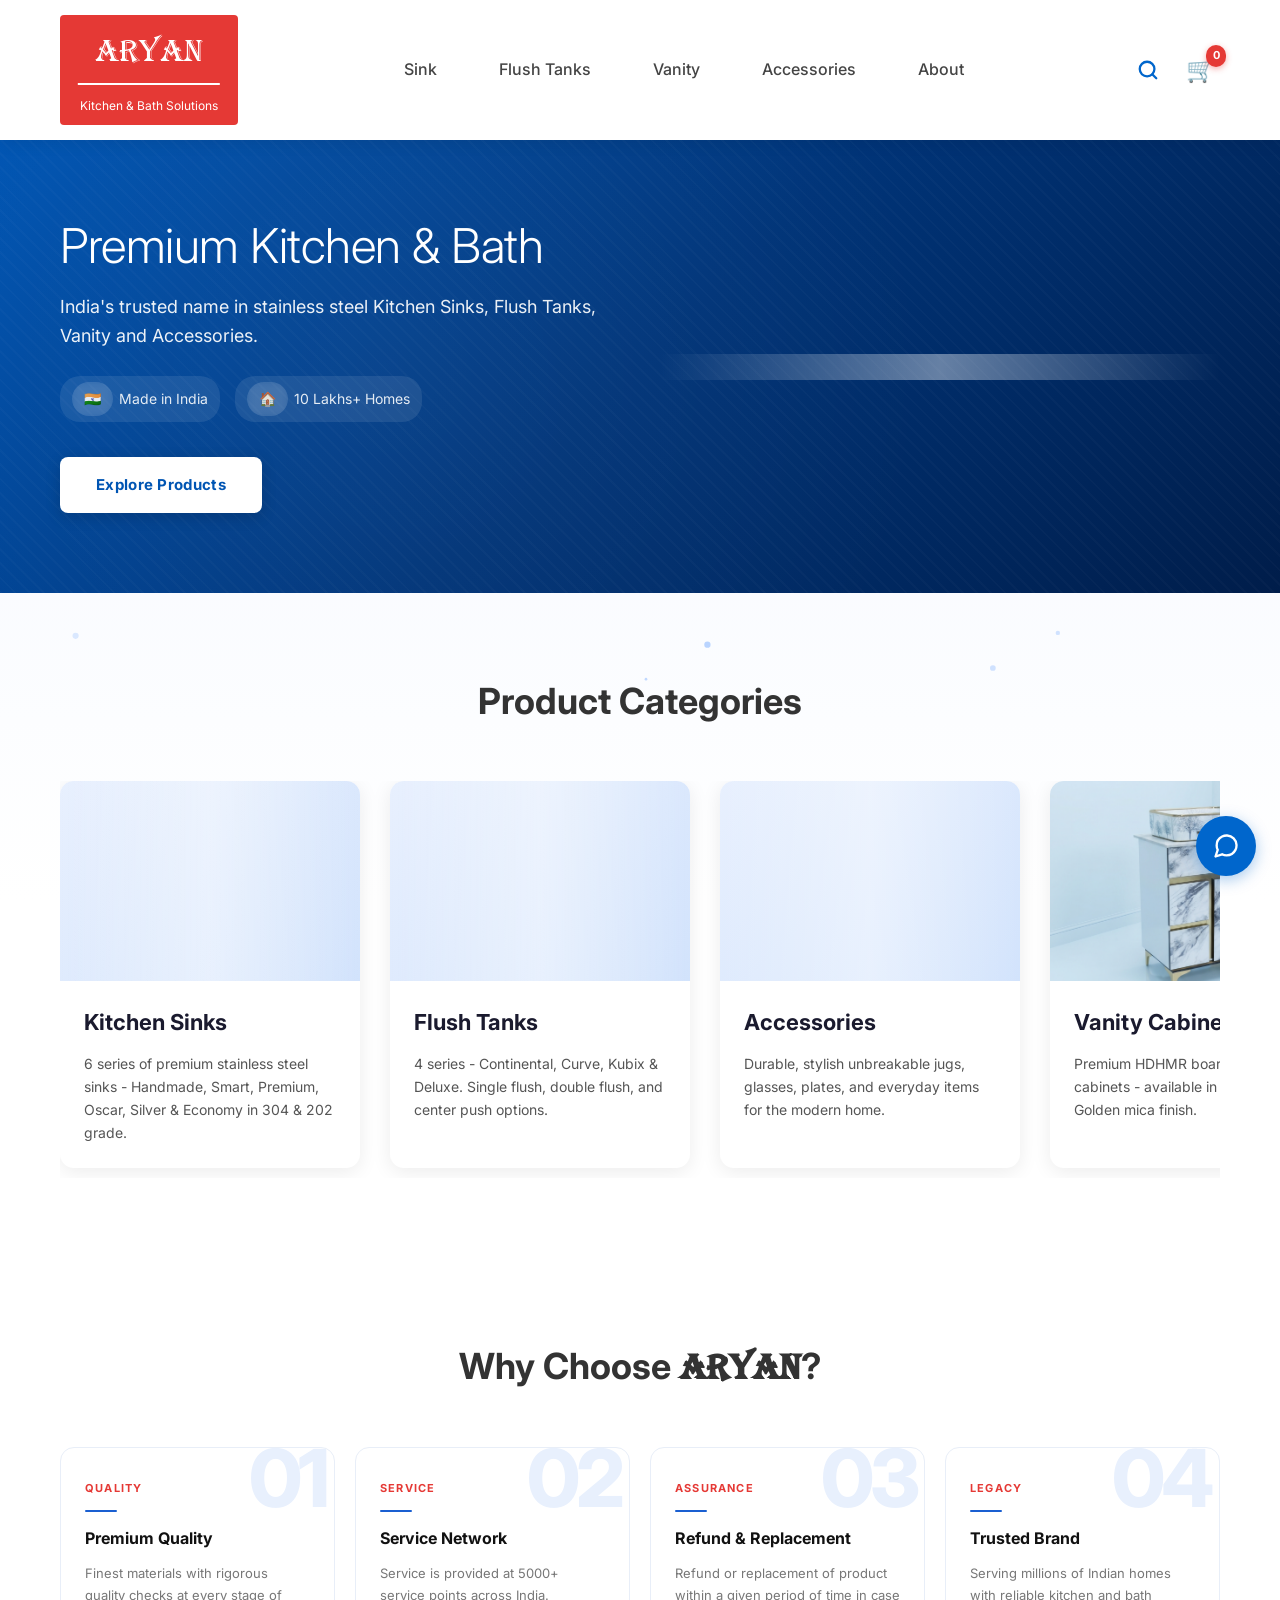
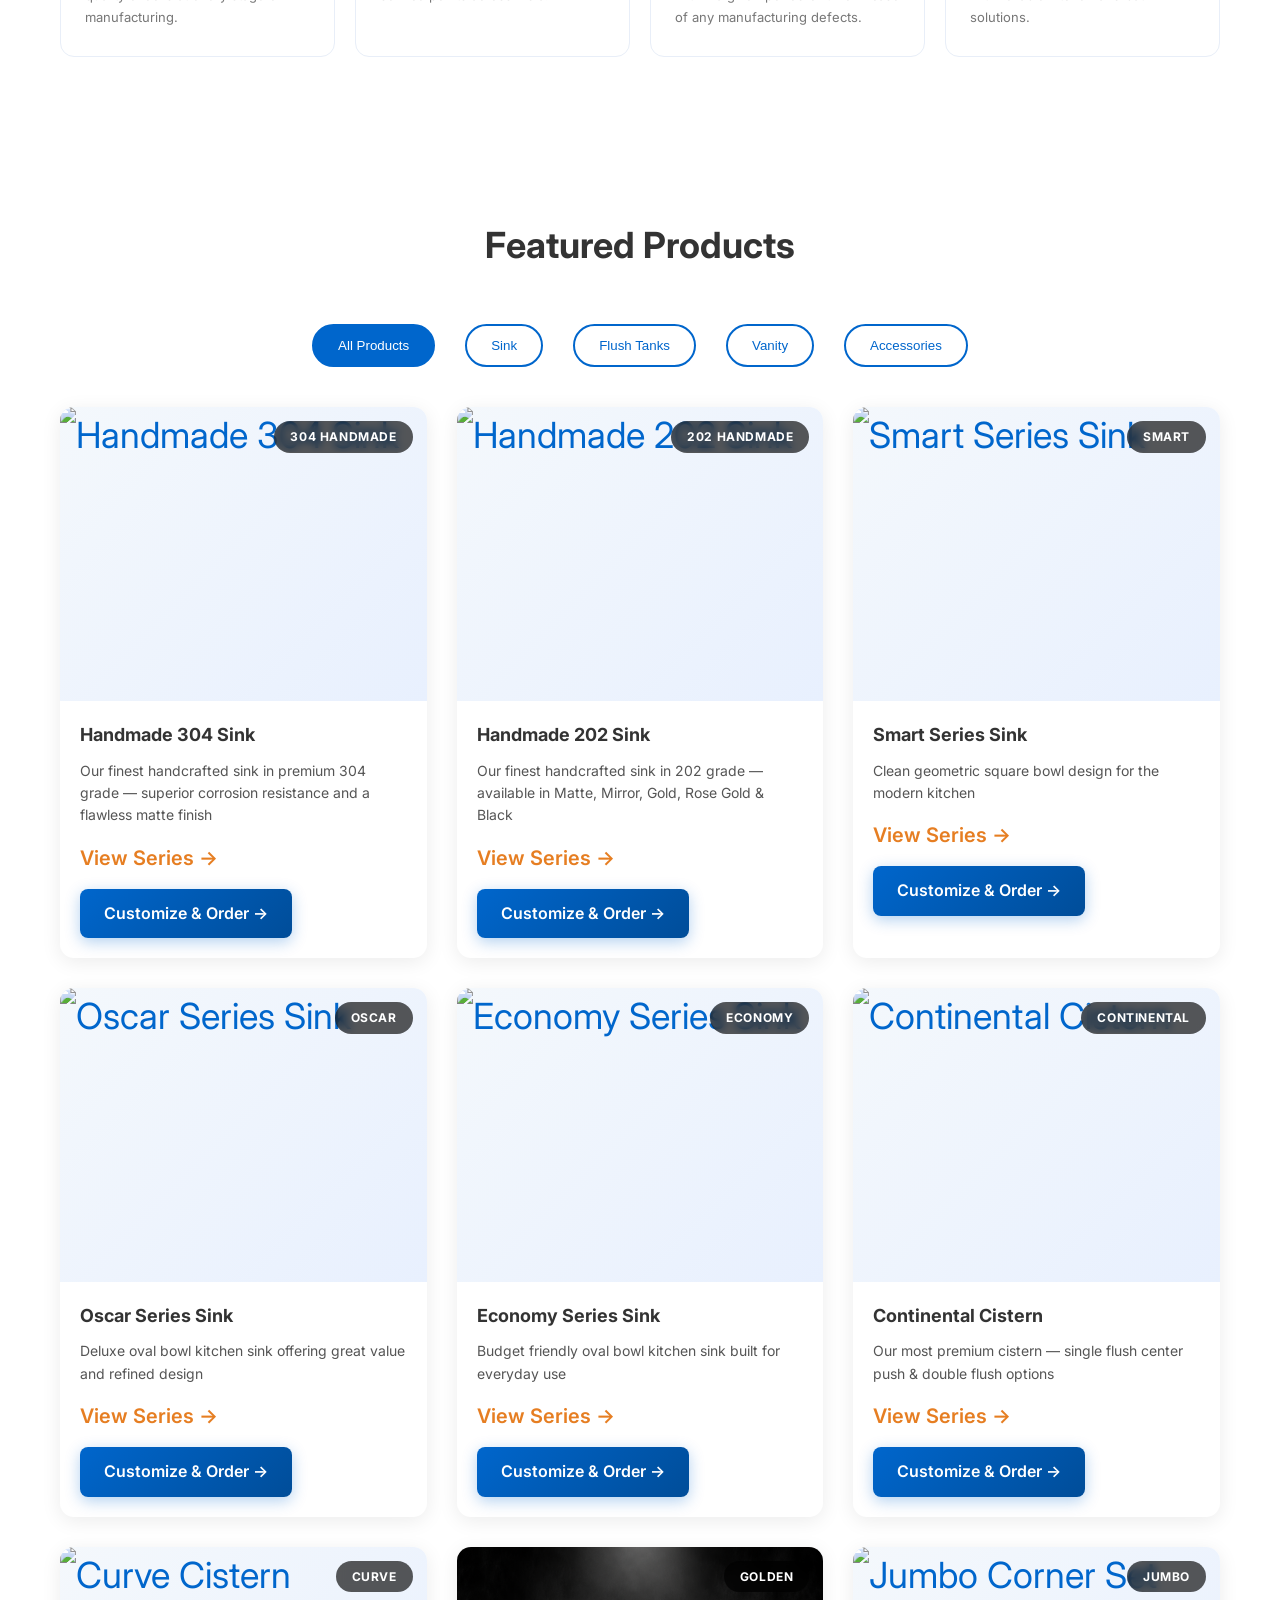
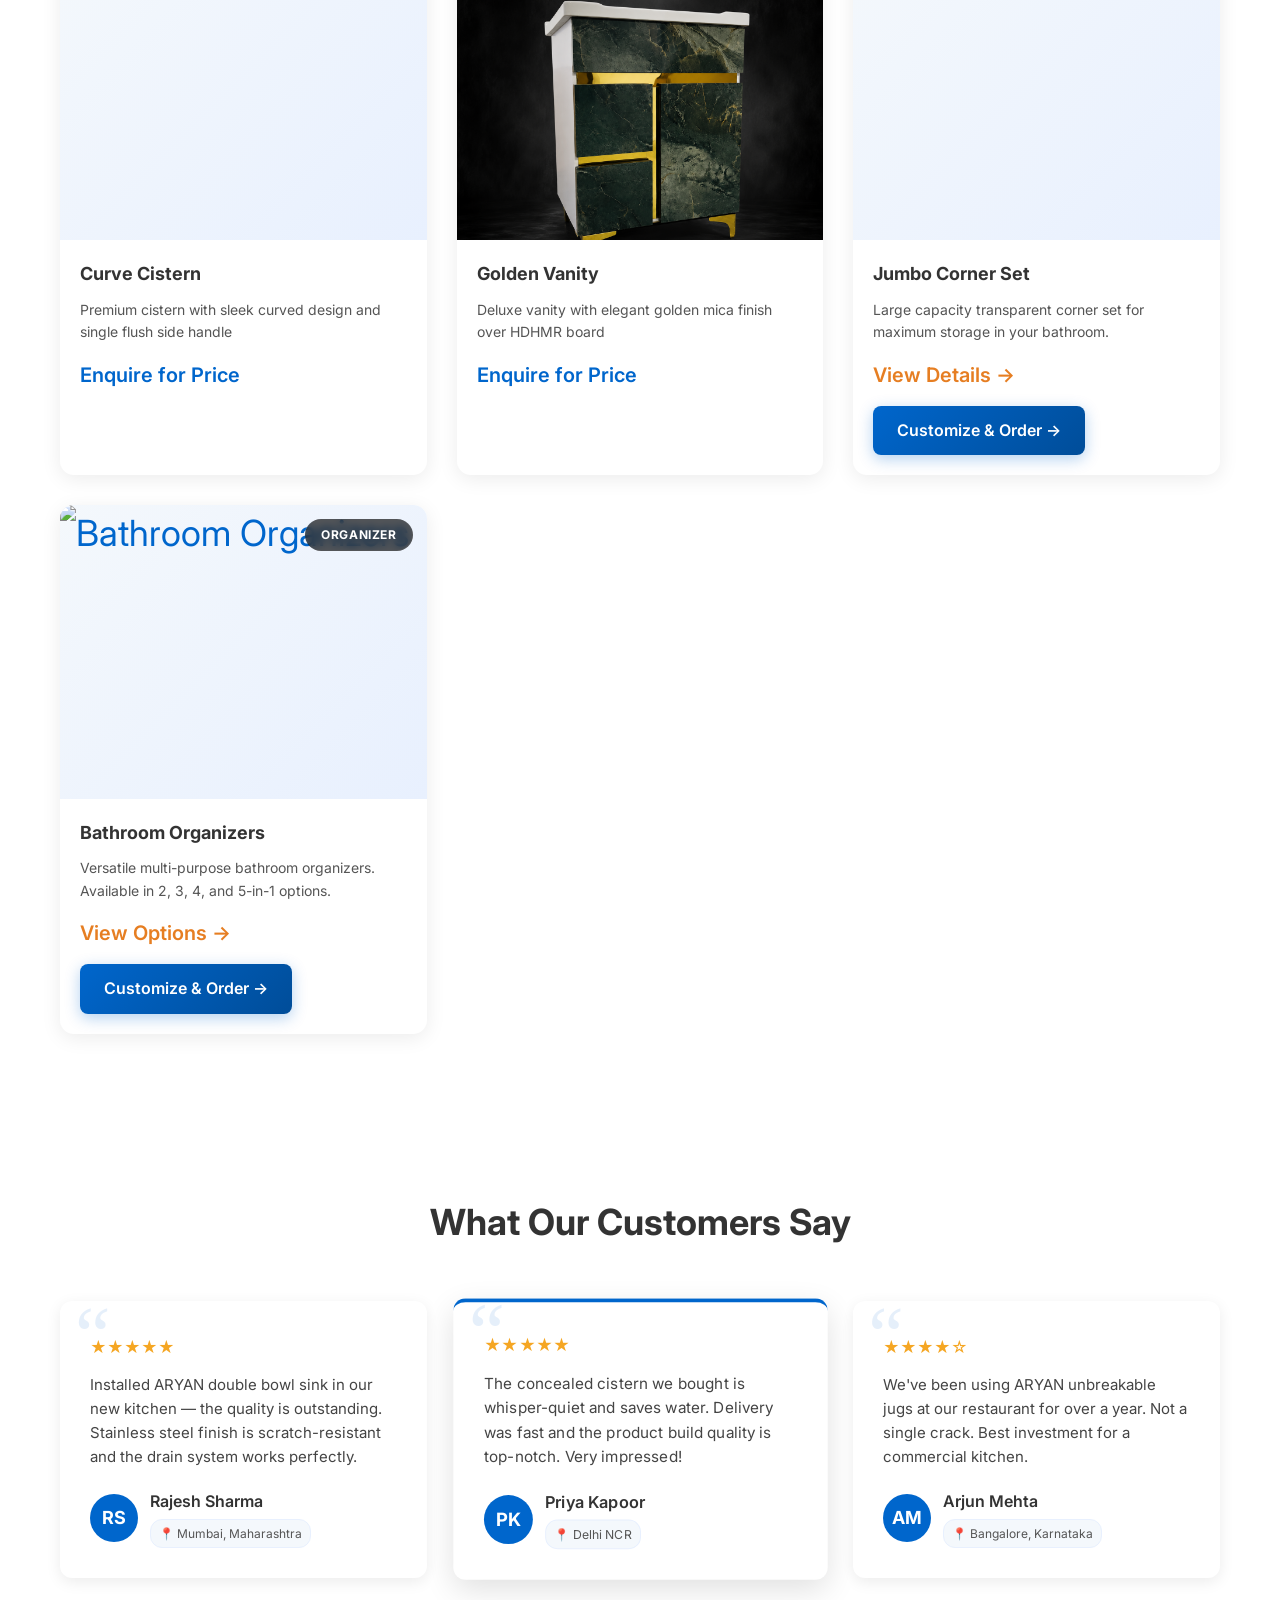
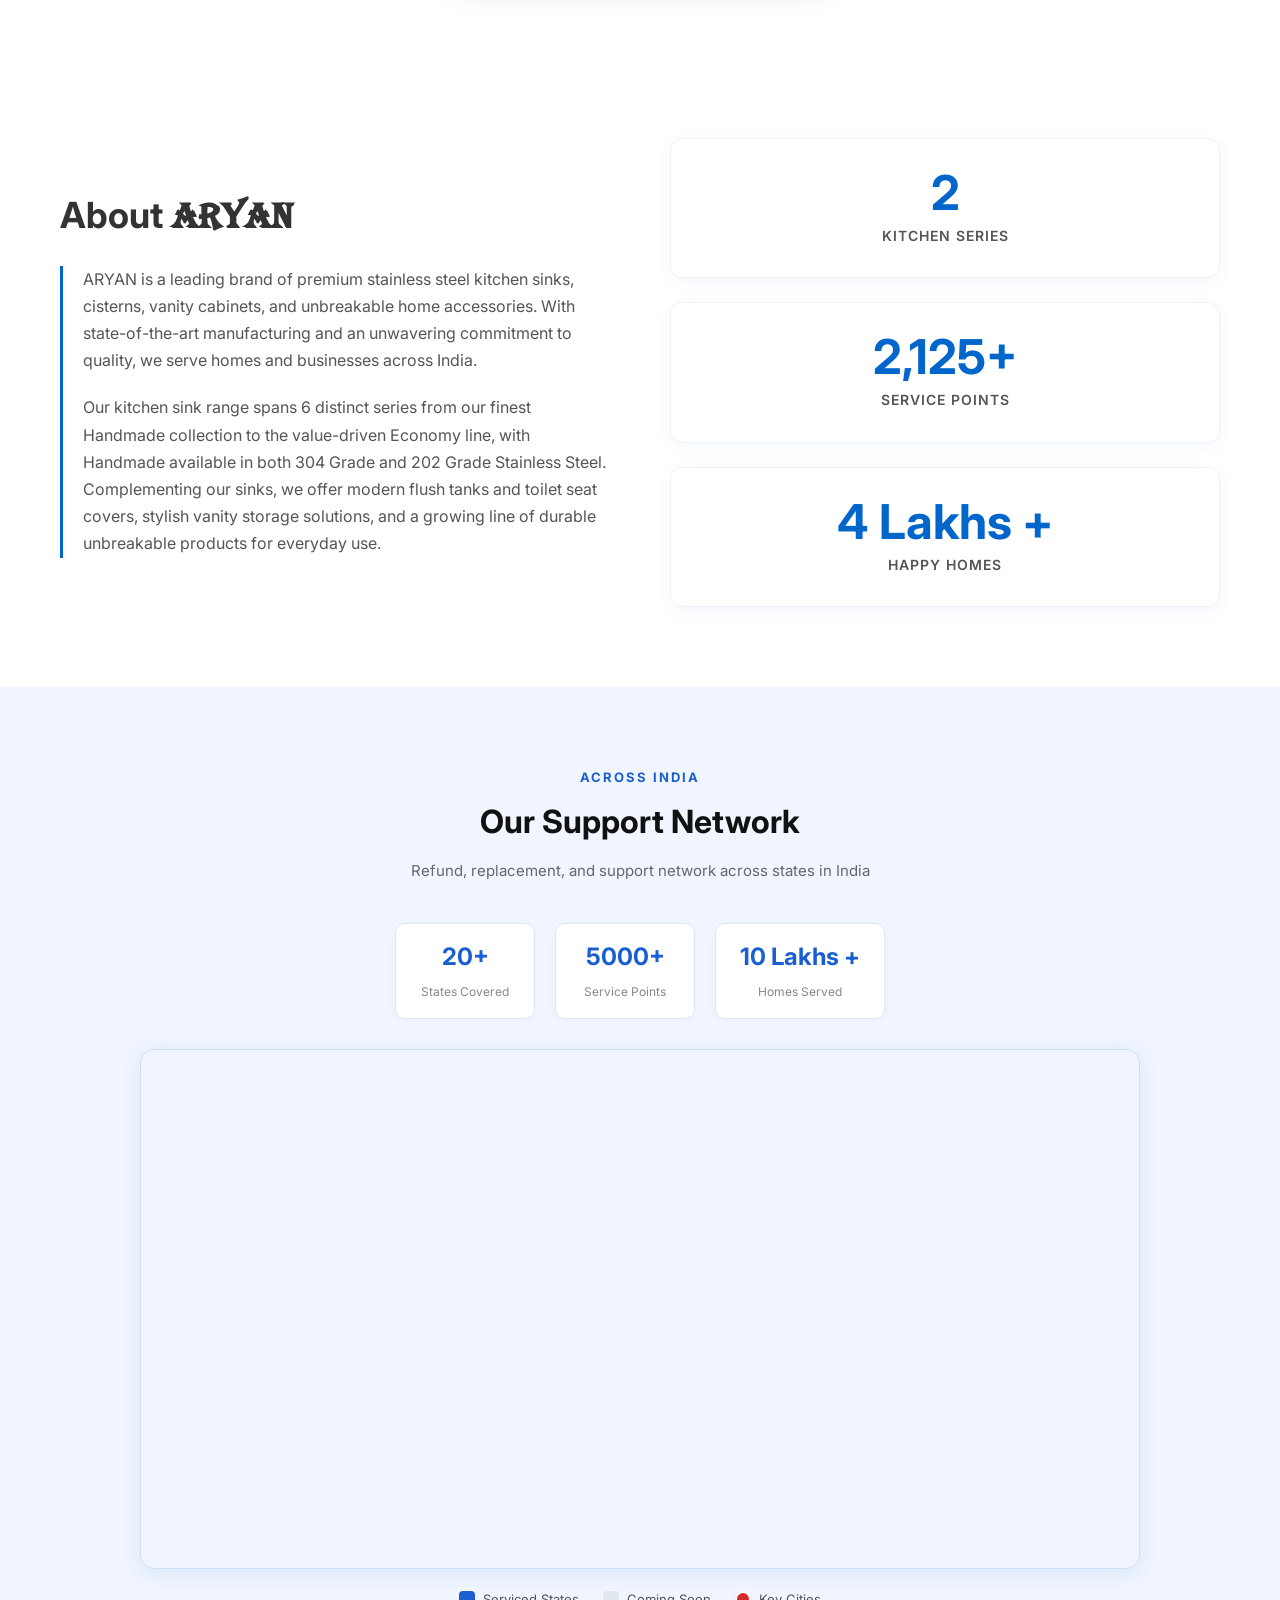
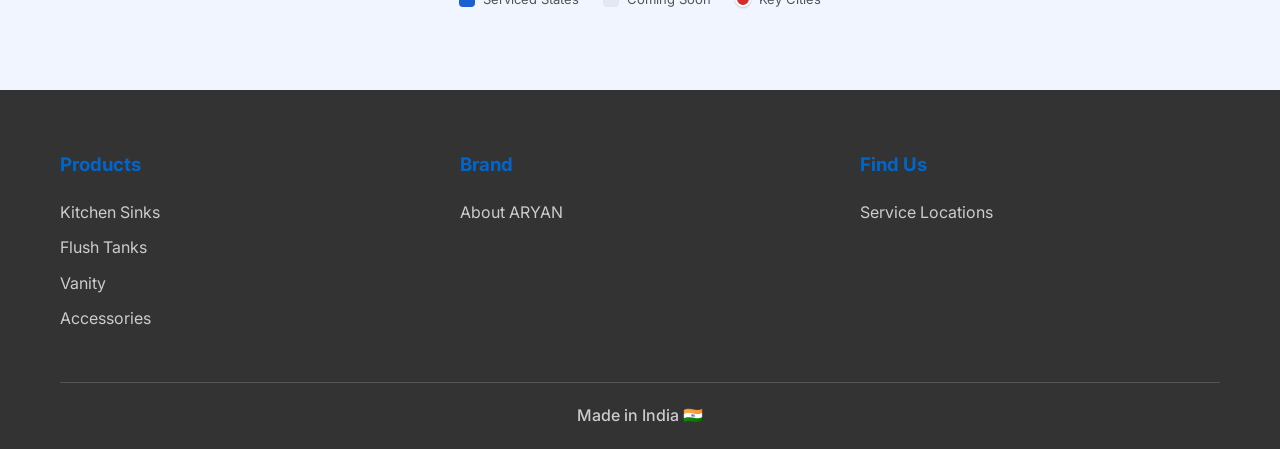
==== commit ff74c2eb: "Fix API key parameter in tileLayer URL" ====
--- a/index.html
+++ b/index.html
@@ -315,7 +315,7 @@
                     scrollWheelZoom: false
                 });
 
-                L.tileLayer('https://{s}.basemaps.cartocdn.com/light_nolabels/{z}/{x}/{y}{r}.png'api_key=cb1_3qox_1_07c9fc9ea4cac1daf205e813', {
+                L.tileLayer('https://{s}.basemaps.cartocdn.com/light_nolabels/{z}/{x}/{y}{r}.png'key=cb1_3qox_1_07c9fc9ea4cac1daf205e813', {
                     attribution: '&copy; <a href="https://www.openstreetmap.org/copyright">OSM</a> contributors'
                 }).addTo(map);
 
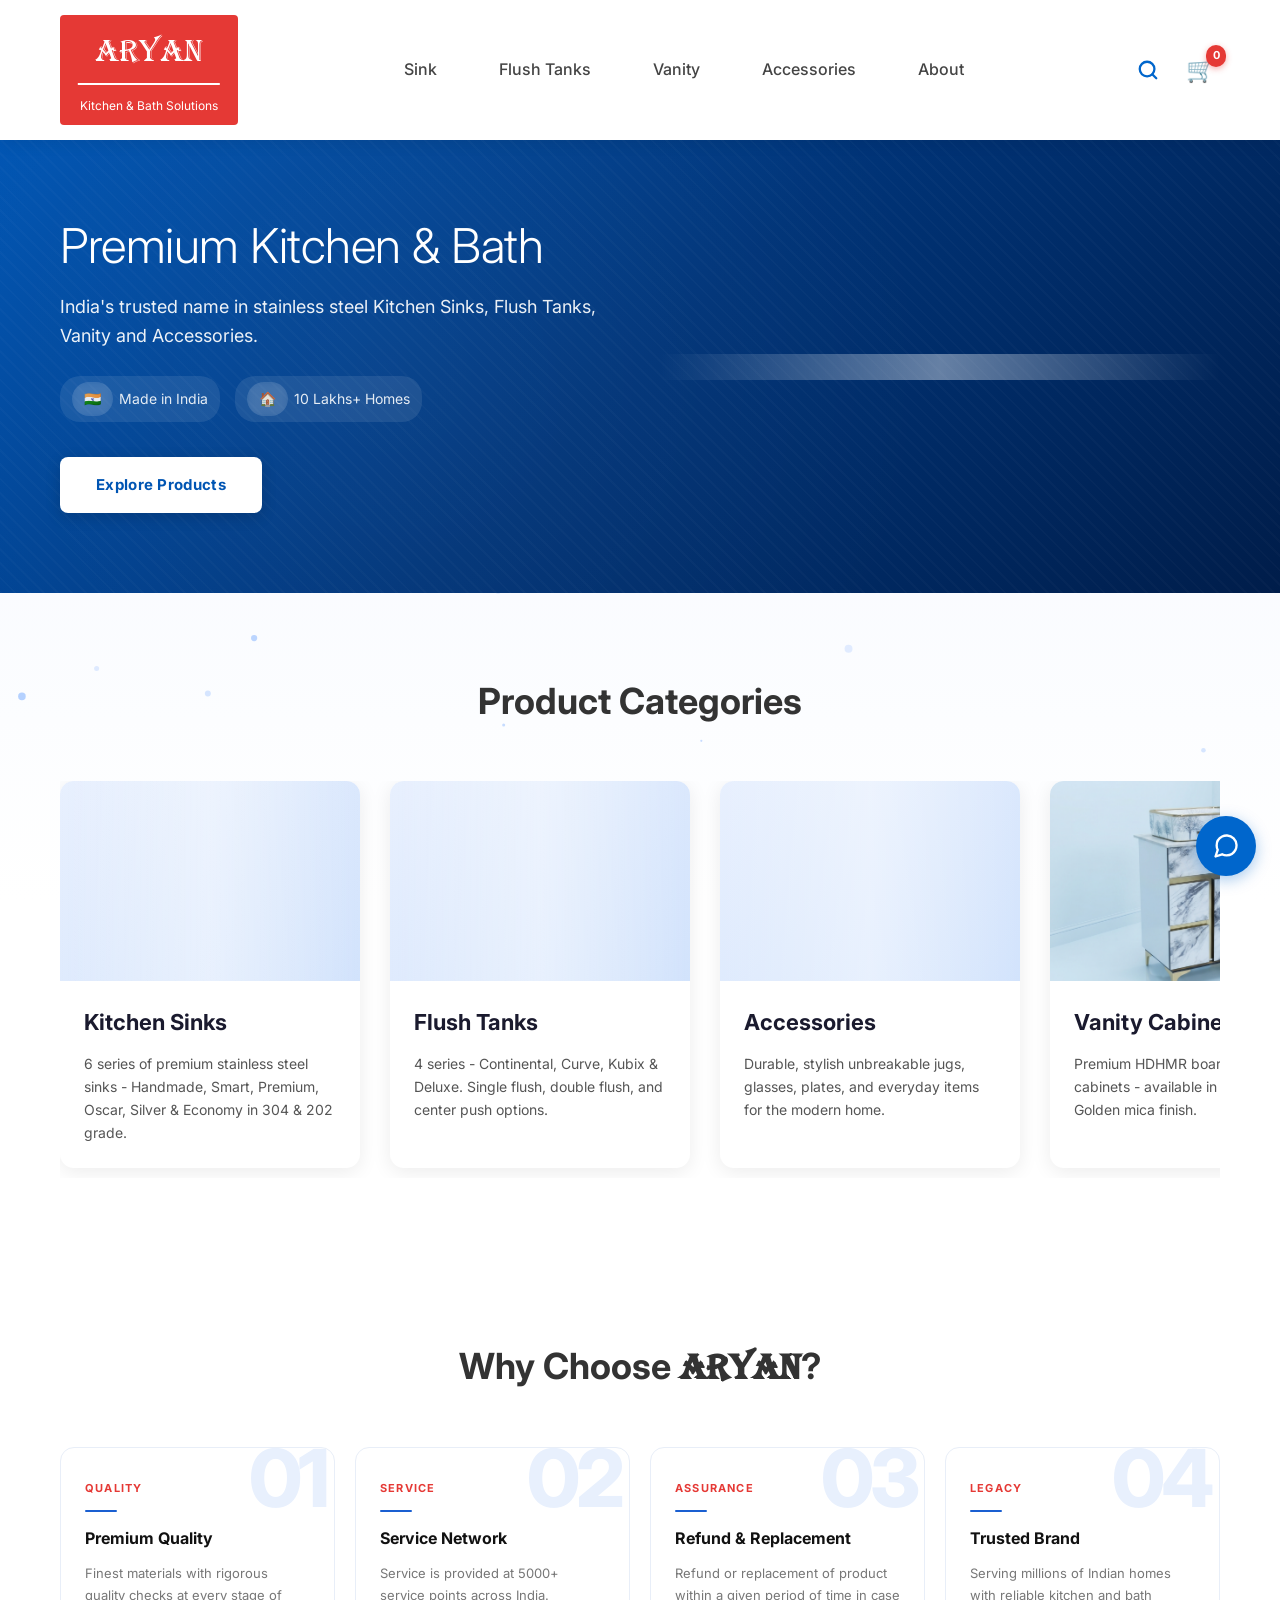
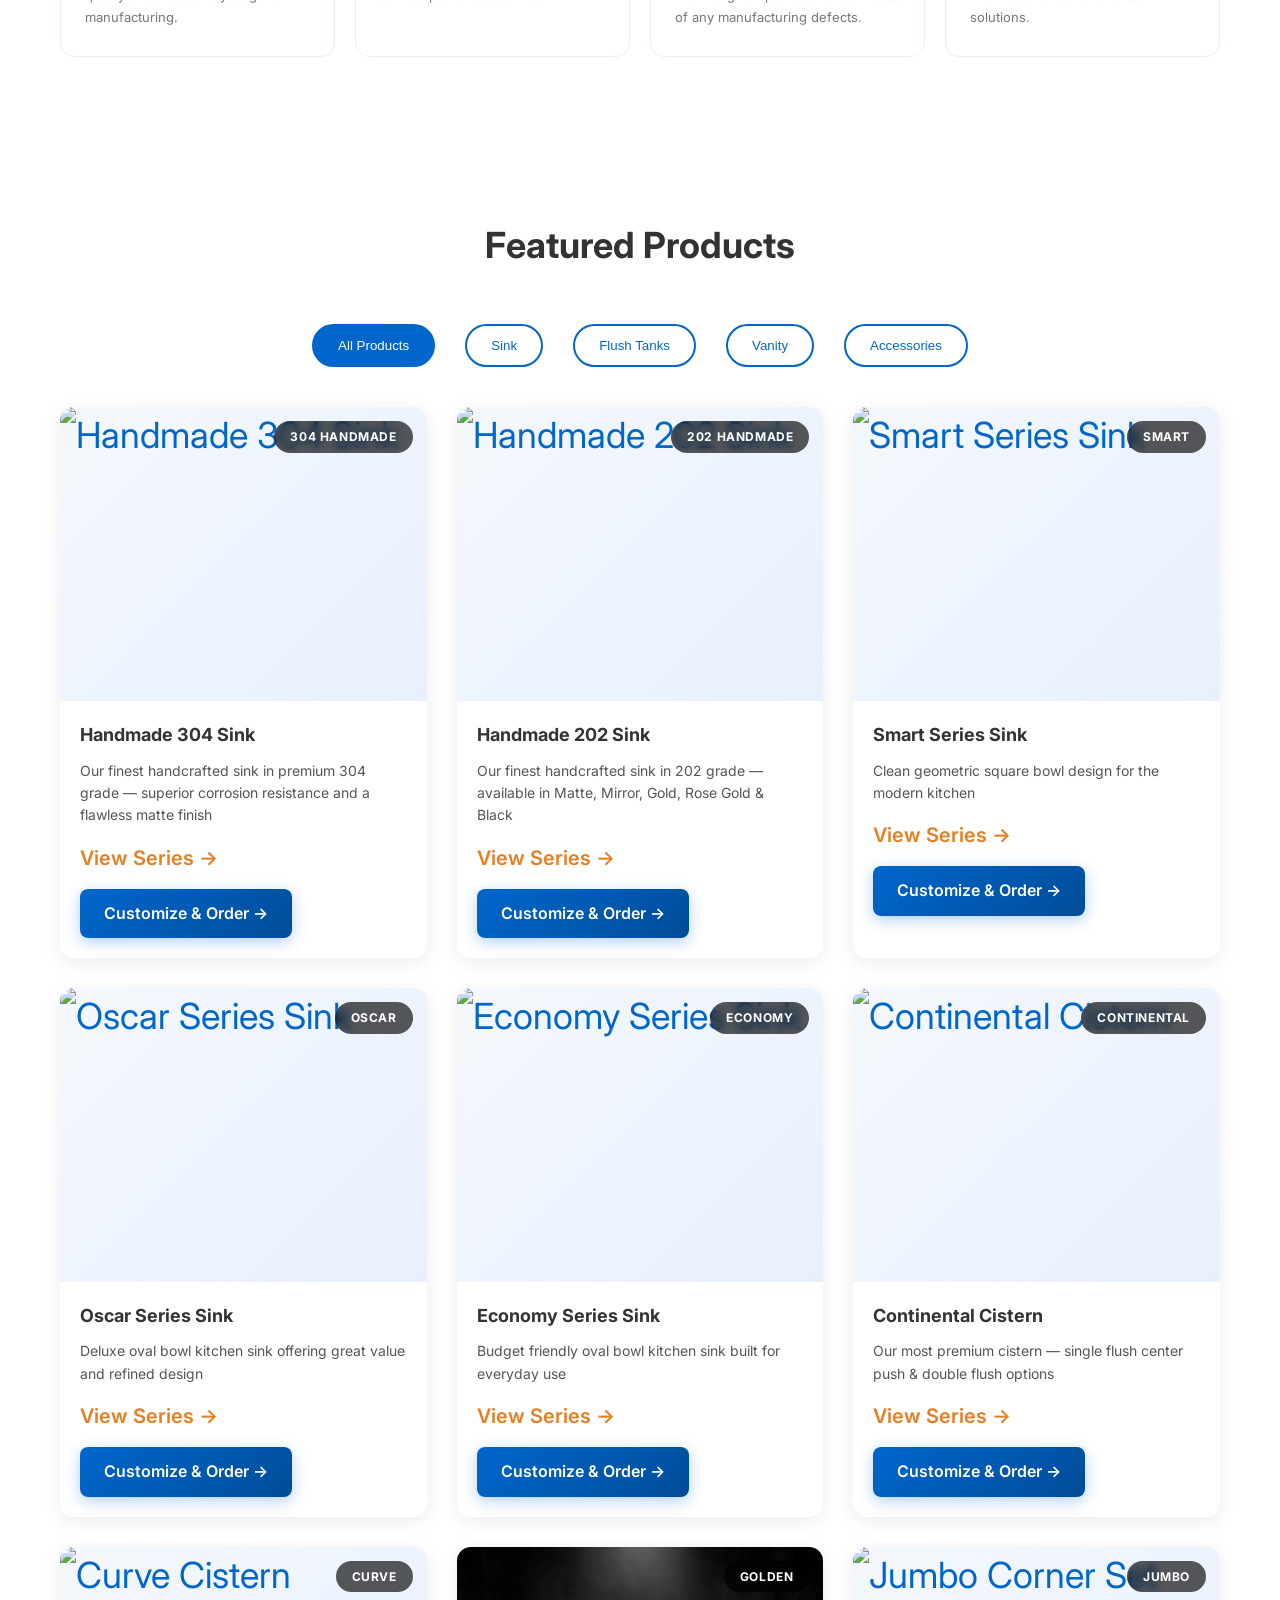
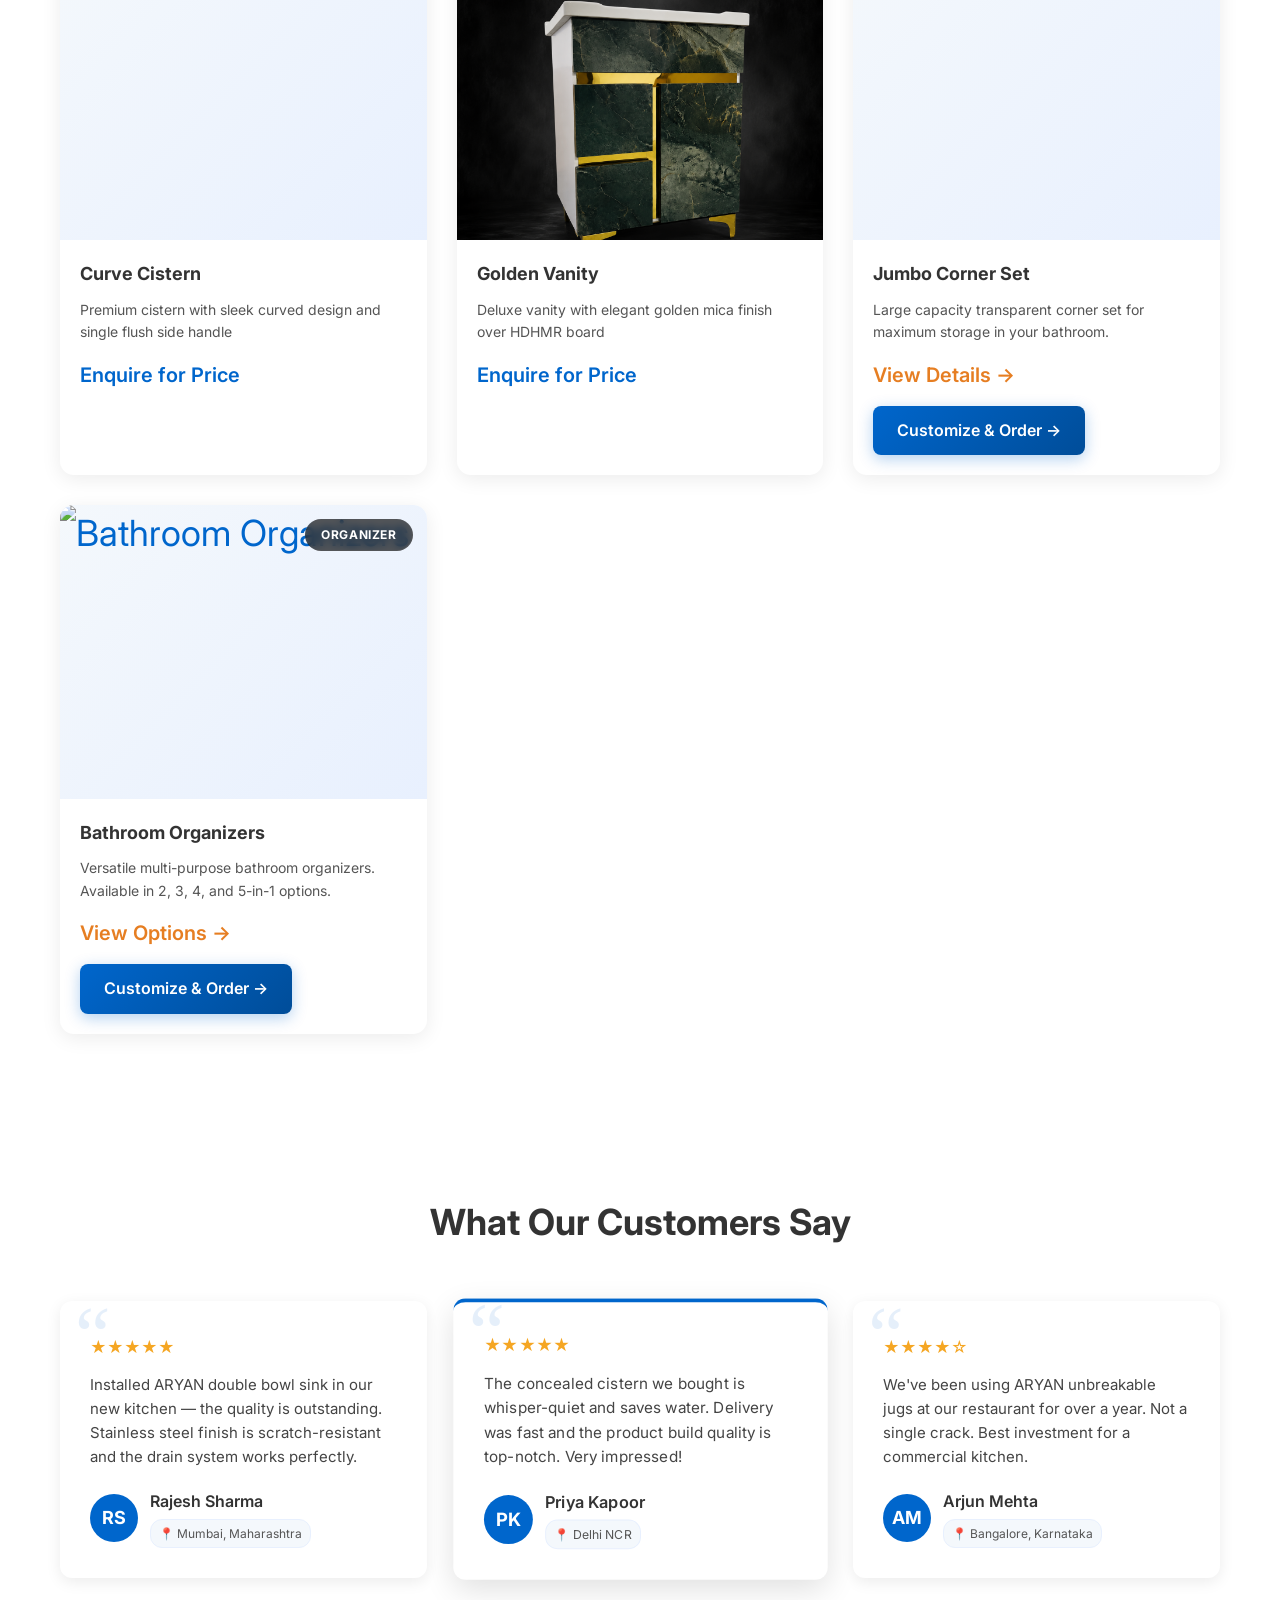
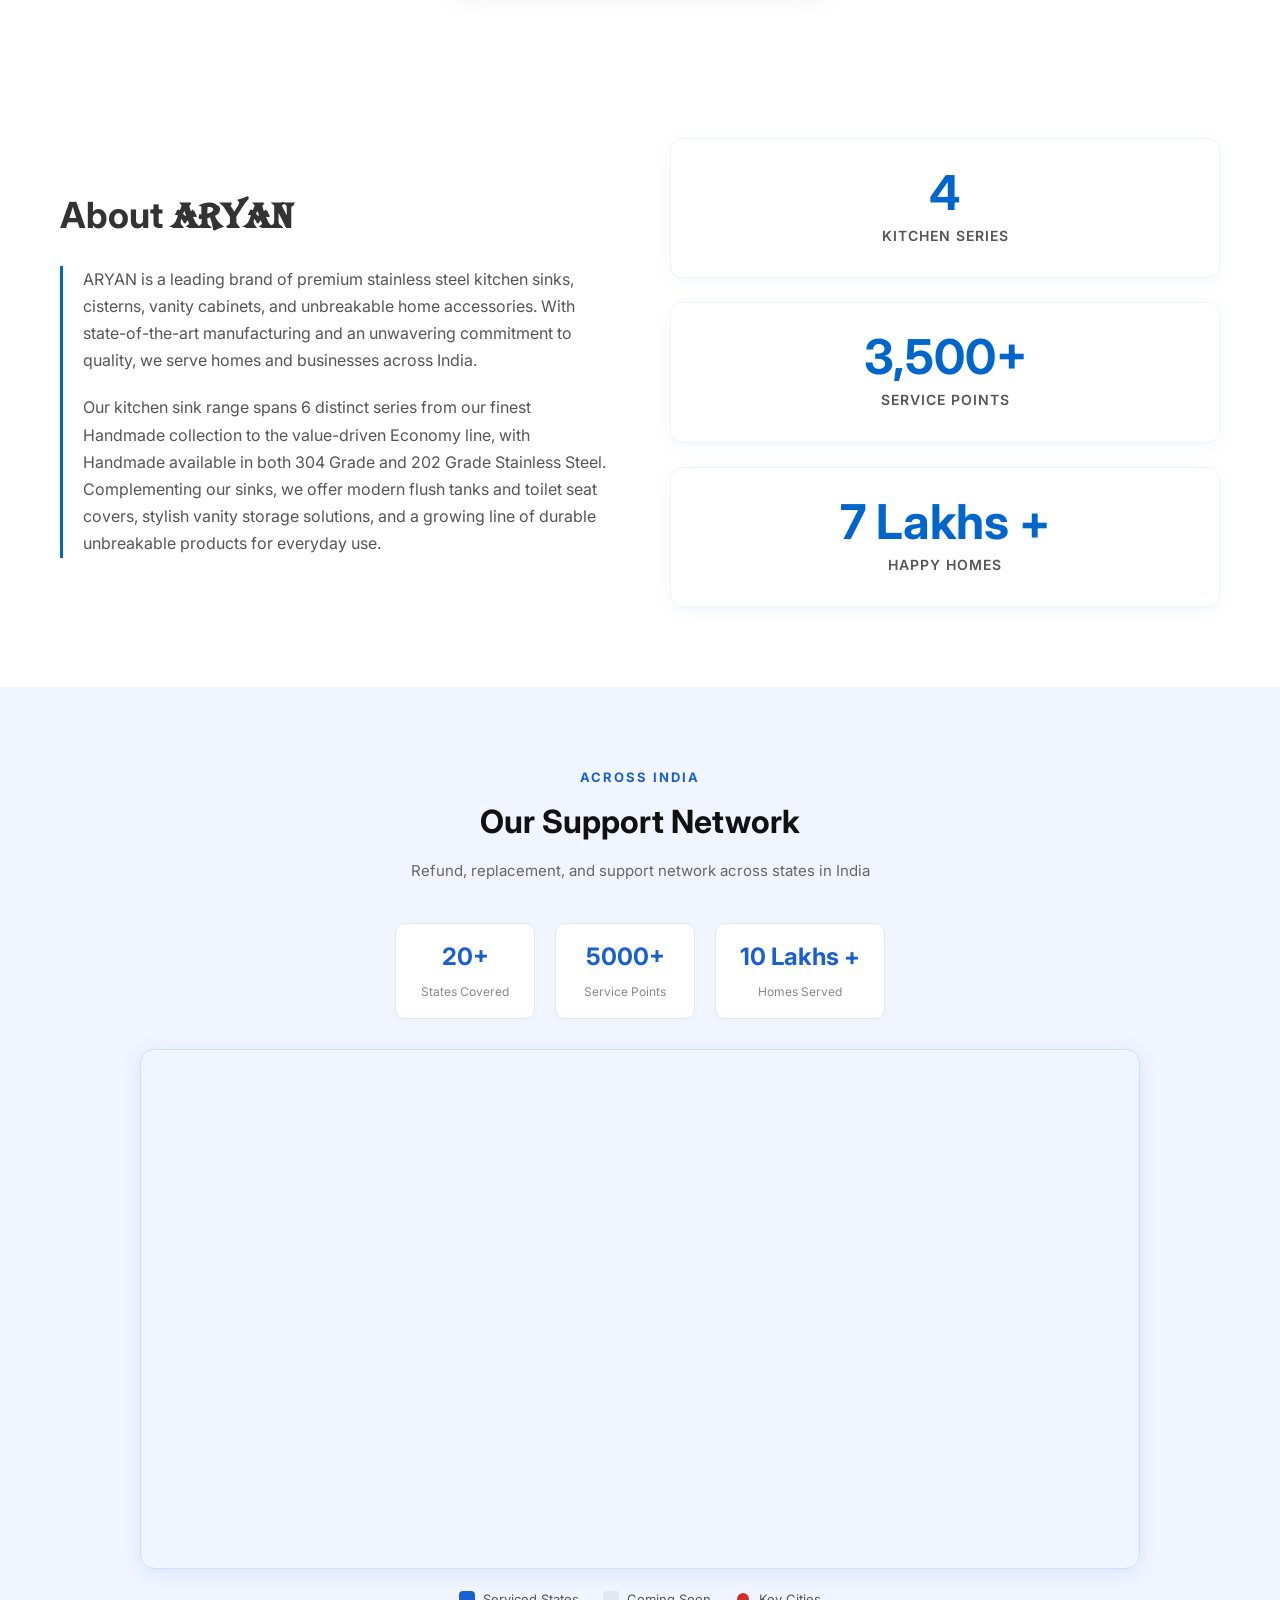
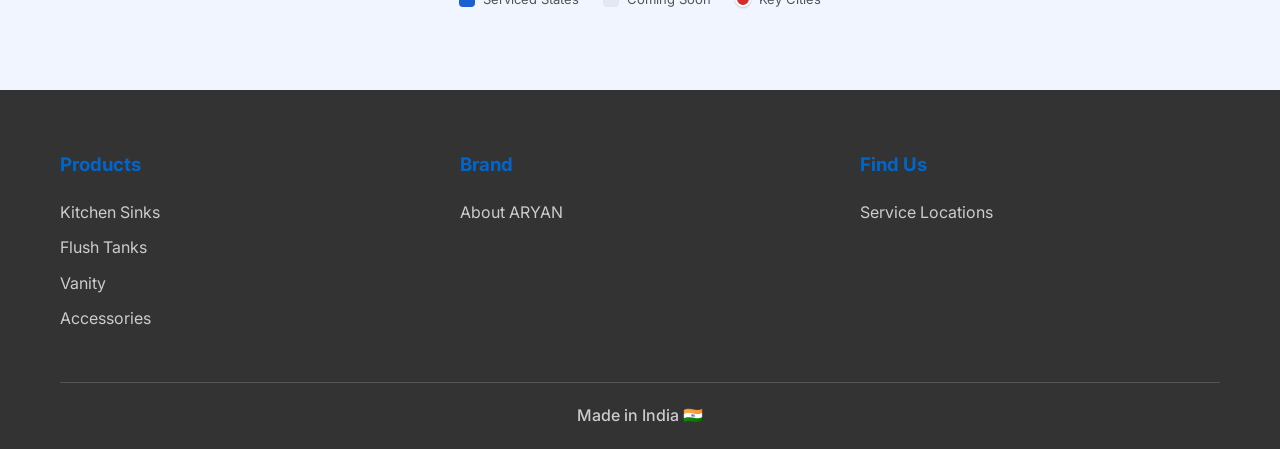
==== commit f775c110: "Fix tileLayer URL by adding missing query parameter" ====
--- a/index.html
+++ b/index.html
@@ -315,7 +315,7 @@
                     scrollWheelZoom: false
                 });
 
-                L.tileLayer('https://{s}.basemaps.cartocdn.com/light_nolabels/{z}/{x}/{y}{r}.png'key=cb1_3qox_1_07c9fc9ea4cac1daf205e813', {
+                L.tileLayer('https://{s}.basemaps.cartocdn.com/light_nolabels/{z}/{x}/{y}{r}.png?key=cb1_3qox_1_07c9fc9ea4cac1daf205e813', {
                     attribution: '&copy; <a href="https://www.openstreetmap.org/copyright">OSM</a> contributors'
                 }).addTo(map);
 
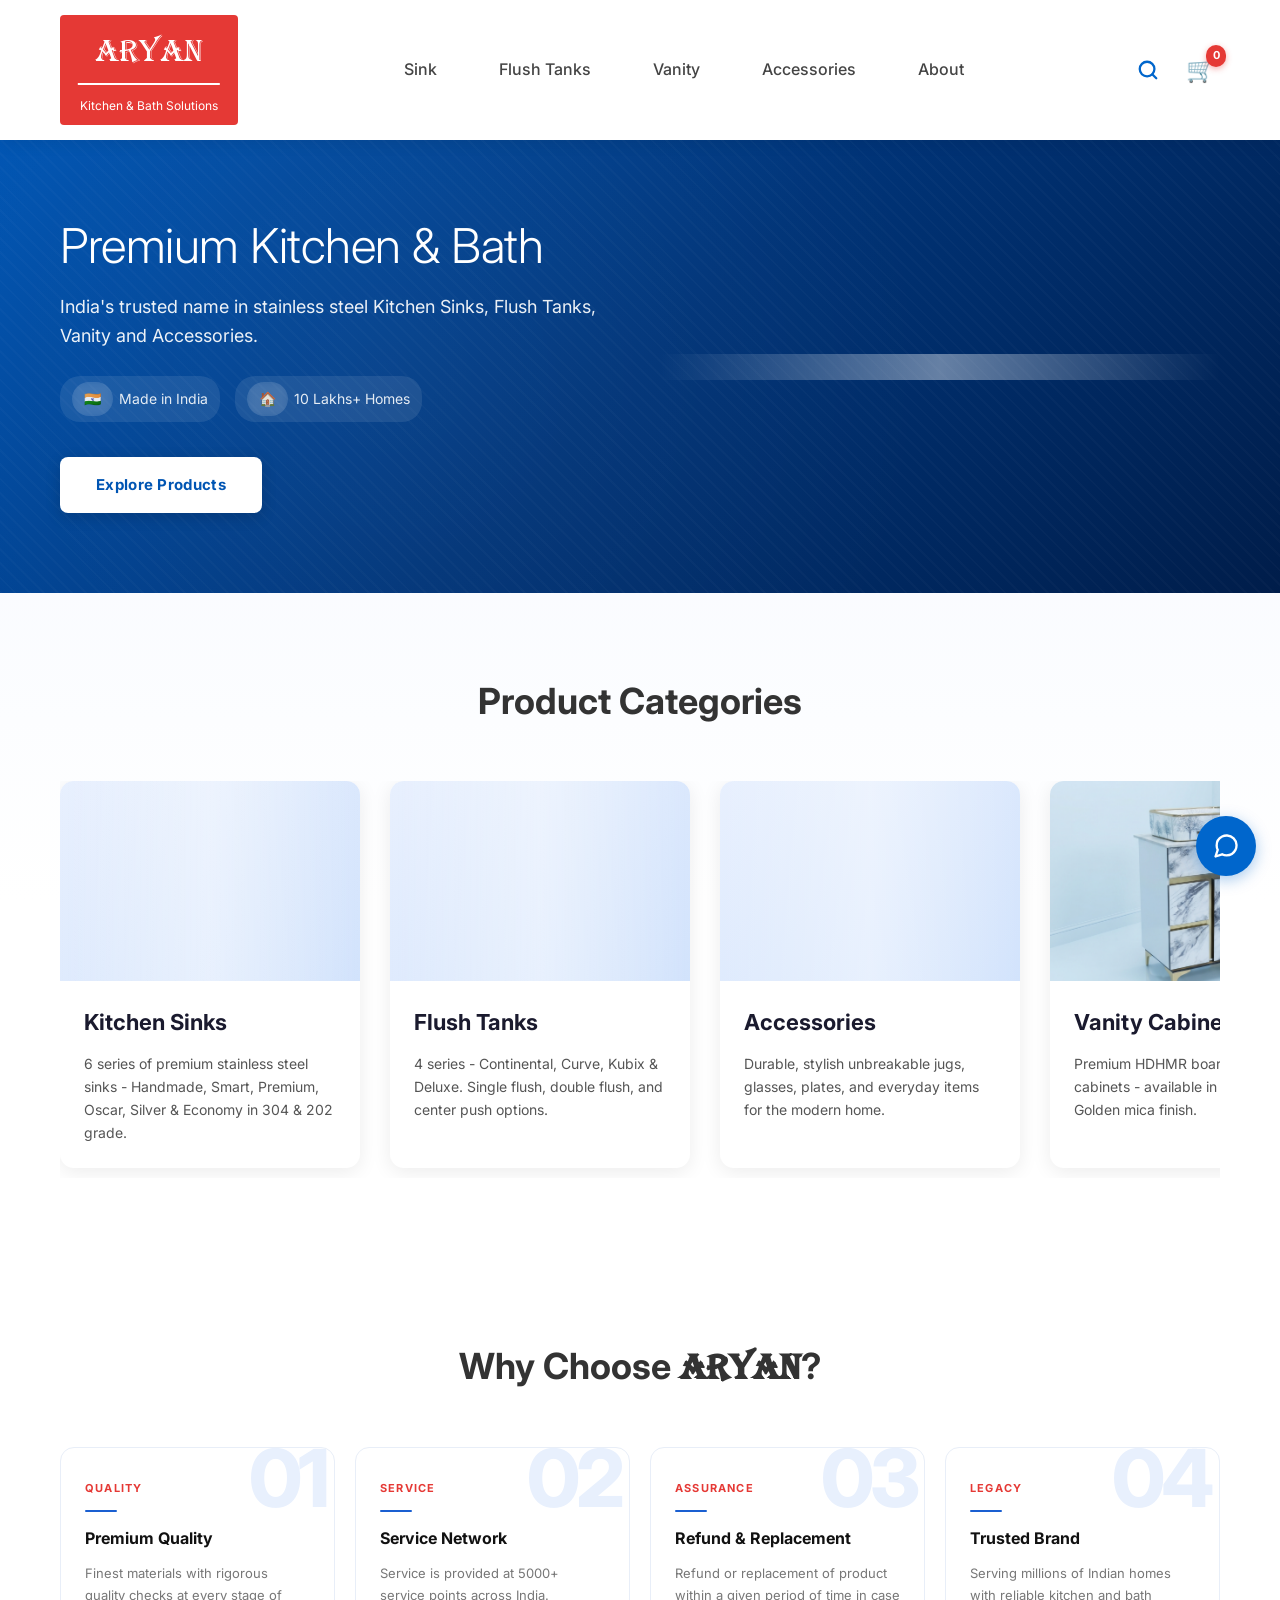
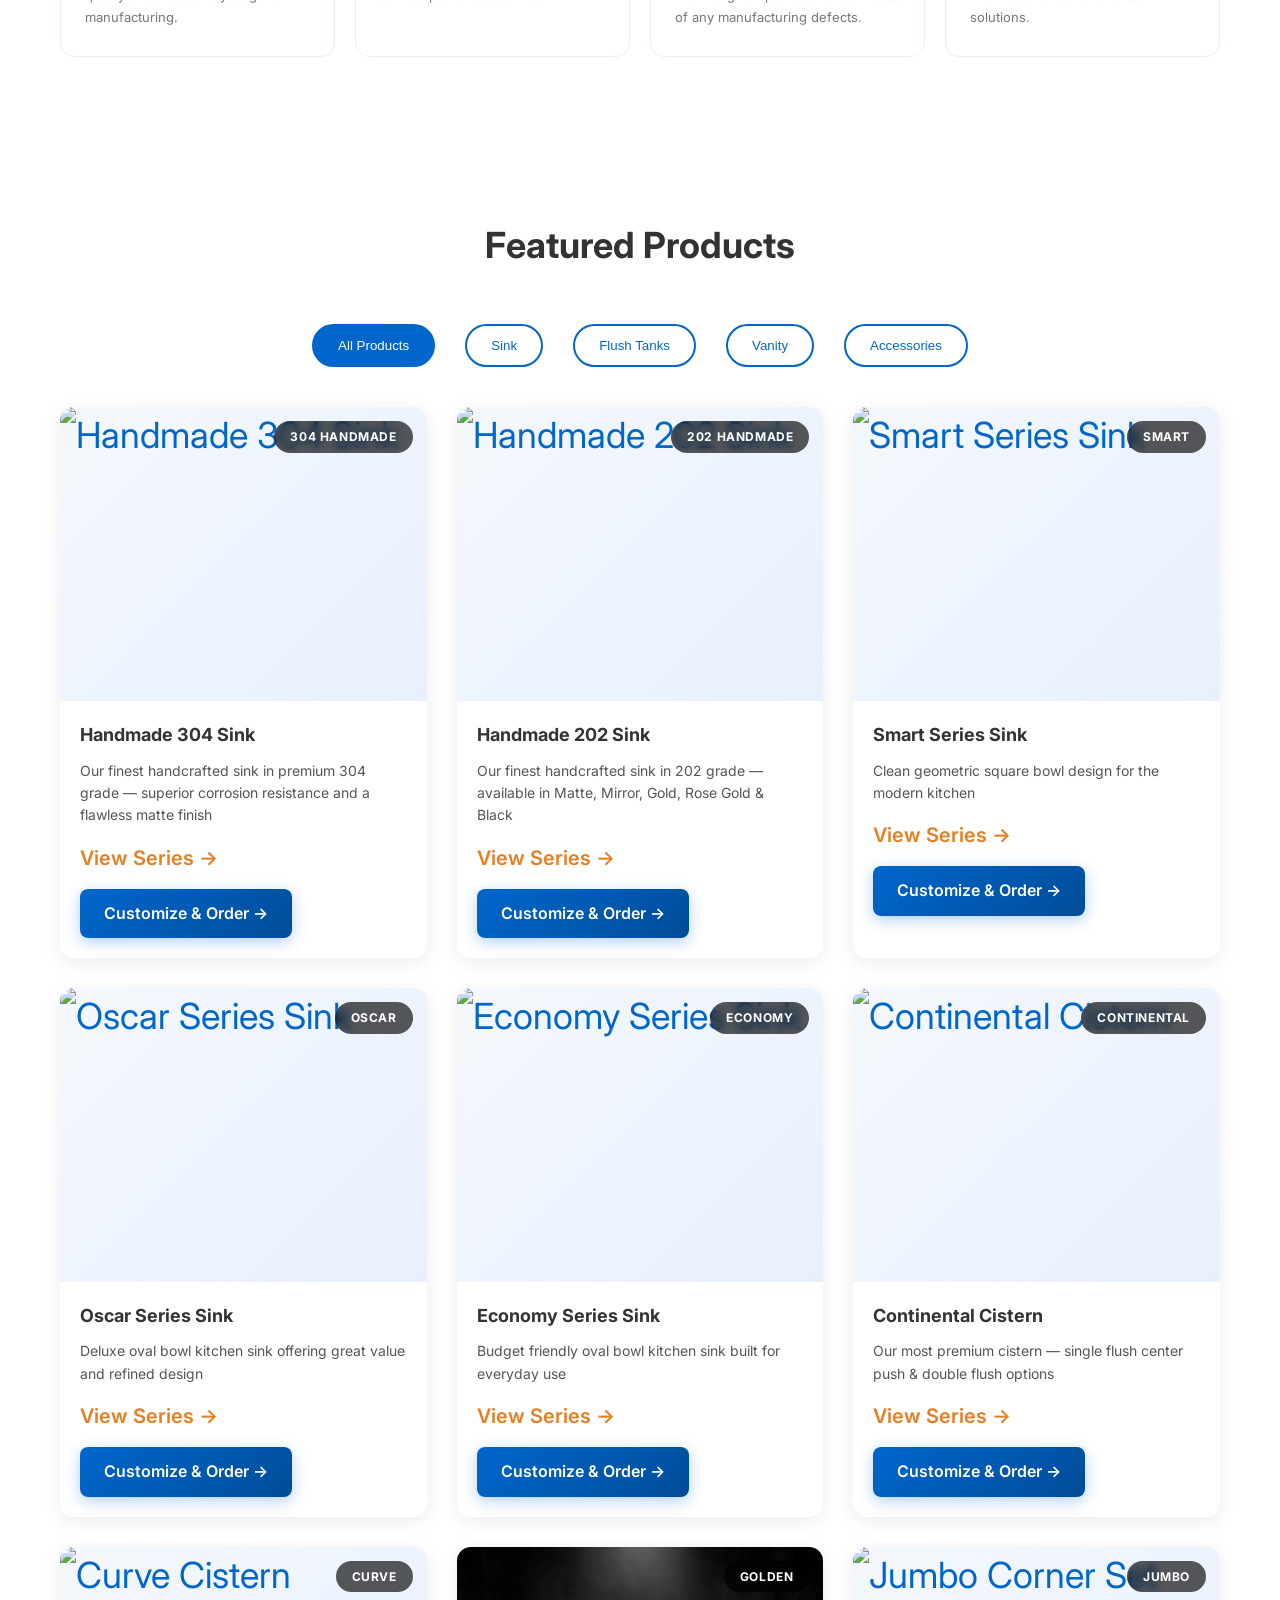
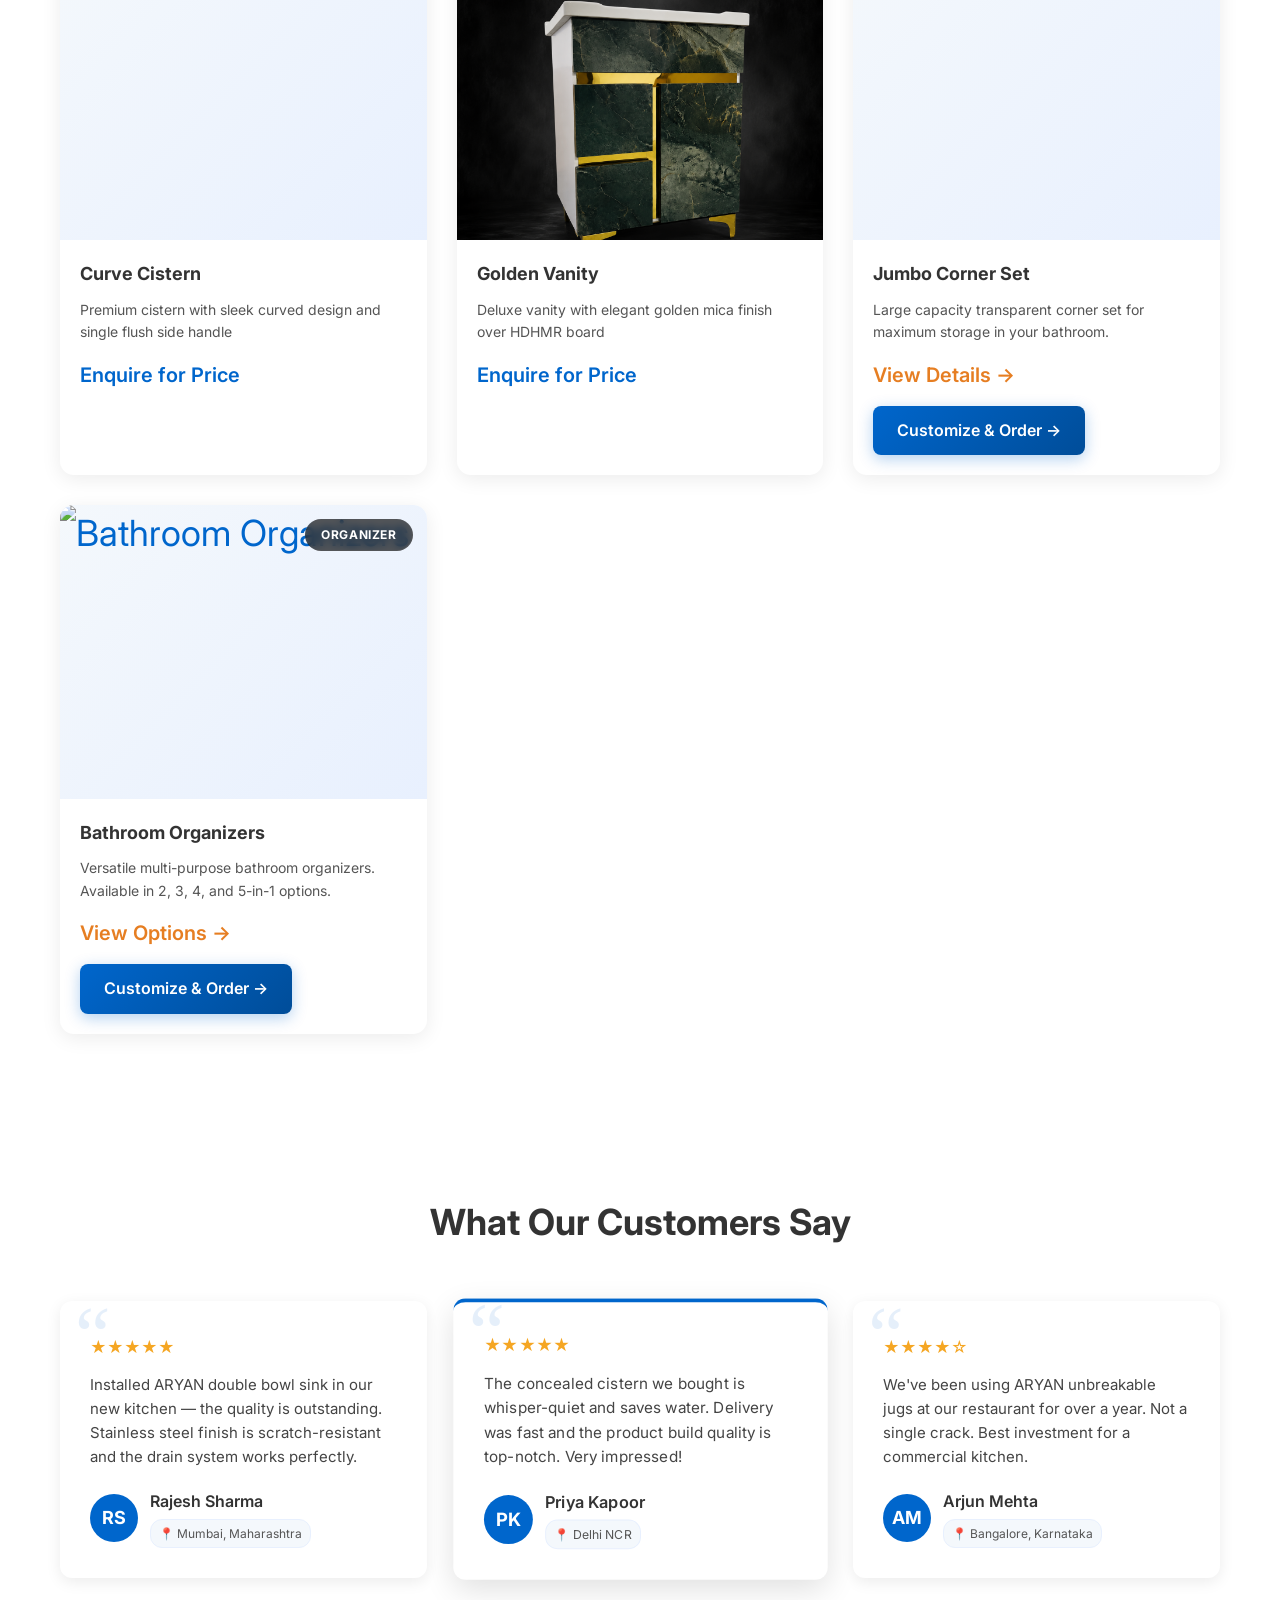
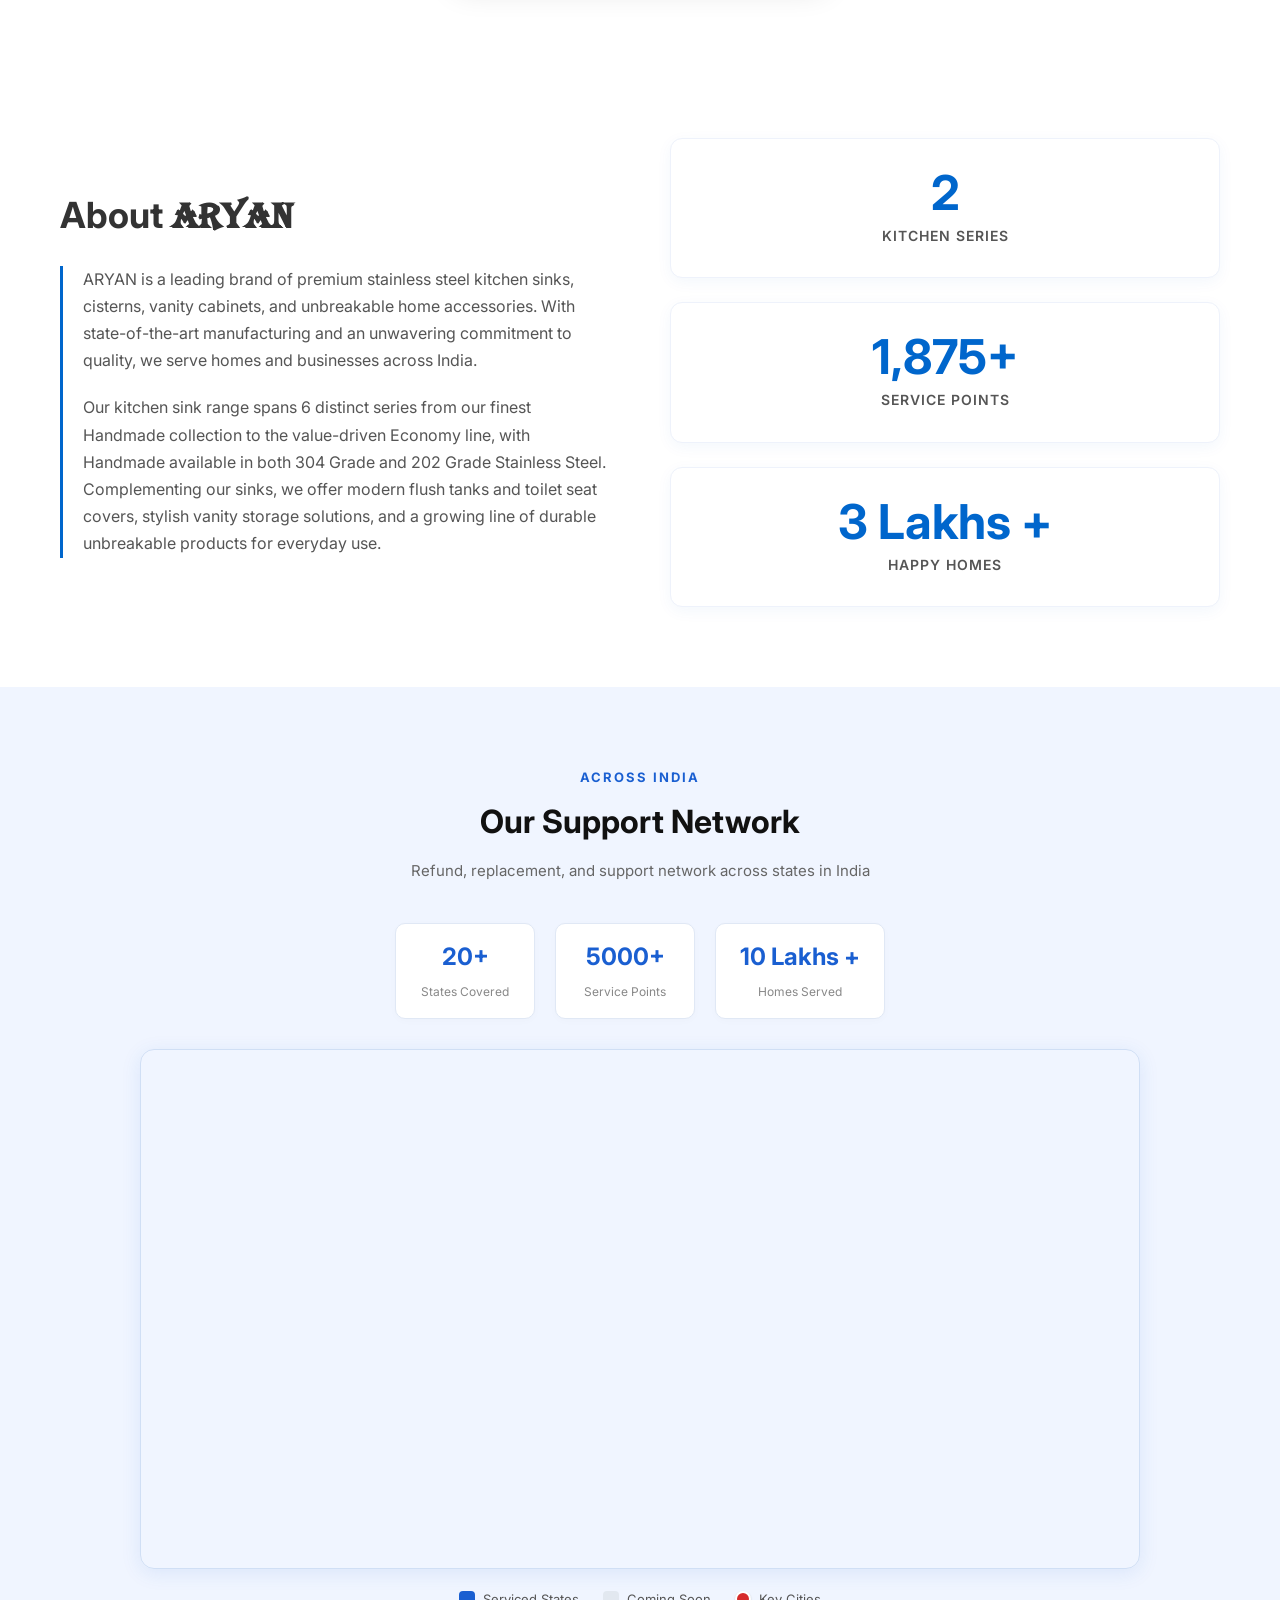
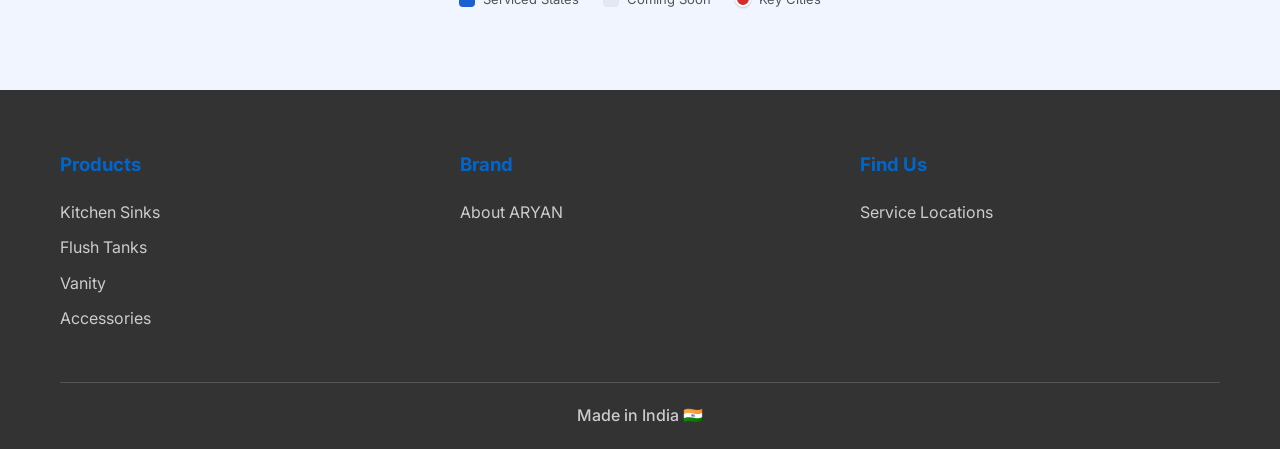
==== commit c9654b24: "Install Vercel Web Analytics ## Vercel Web Analytics Implementation  Successfully installed and conf" ====
--- a/index.html
+++ b/index.html
@@ -315,7 +315,7 @@
                     scrollWheelZoom: false
                 });
 
-                L.tileLayer('https://{s}.basemaps.cartocdn.com/light_nolabels/{z}/{x}/{y}{r}.png?key=cb1_3qox_1_07c9fc9ea4cac1daf205e813', {
+                L.tileLayer('https://{s}.basemaps.cartocdn.com/light_nolabels/{z}/{x}/{y}{r}.png'key=cb1_3qox_1_07c9fc9ea4cac1daf205e813', {
                     attribution: '&copy; <a href="https://www.openstreetmap.org/copyright">OSM</a> contributors'
                 }).addTo(map);
 
@@ -487,6 +487,12 @@
             });
         });
     </script>
+
+    <!-- Vercel Web Analytics -->
+    <script>
+        window.va = window.va || function () { (window.vaq = window.vaq || []).push(arguments); };
+    </script>
+    <script defer src="/_vercel/insights/script.js"></script>
 </body>
 
 </html>
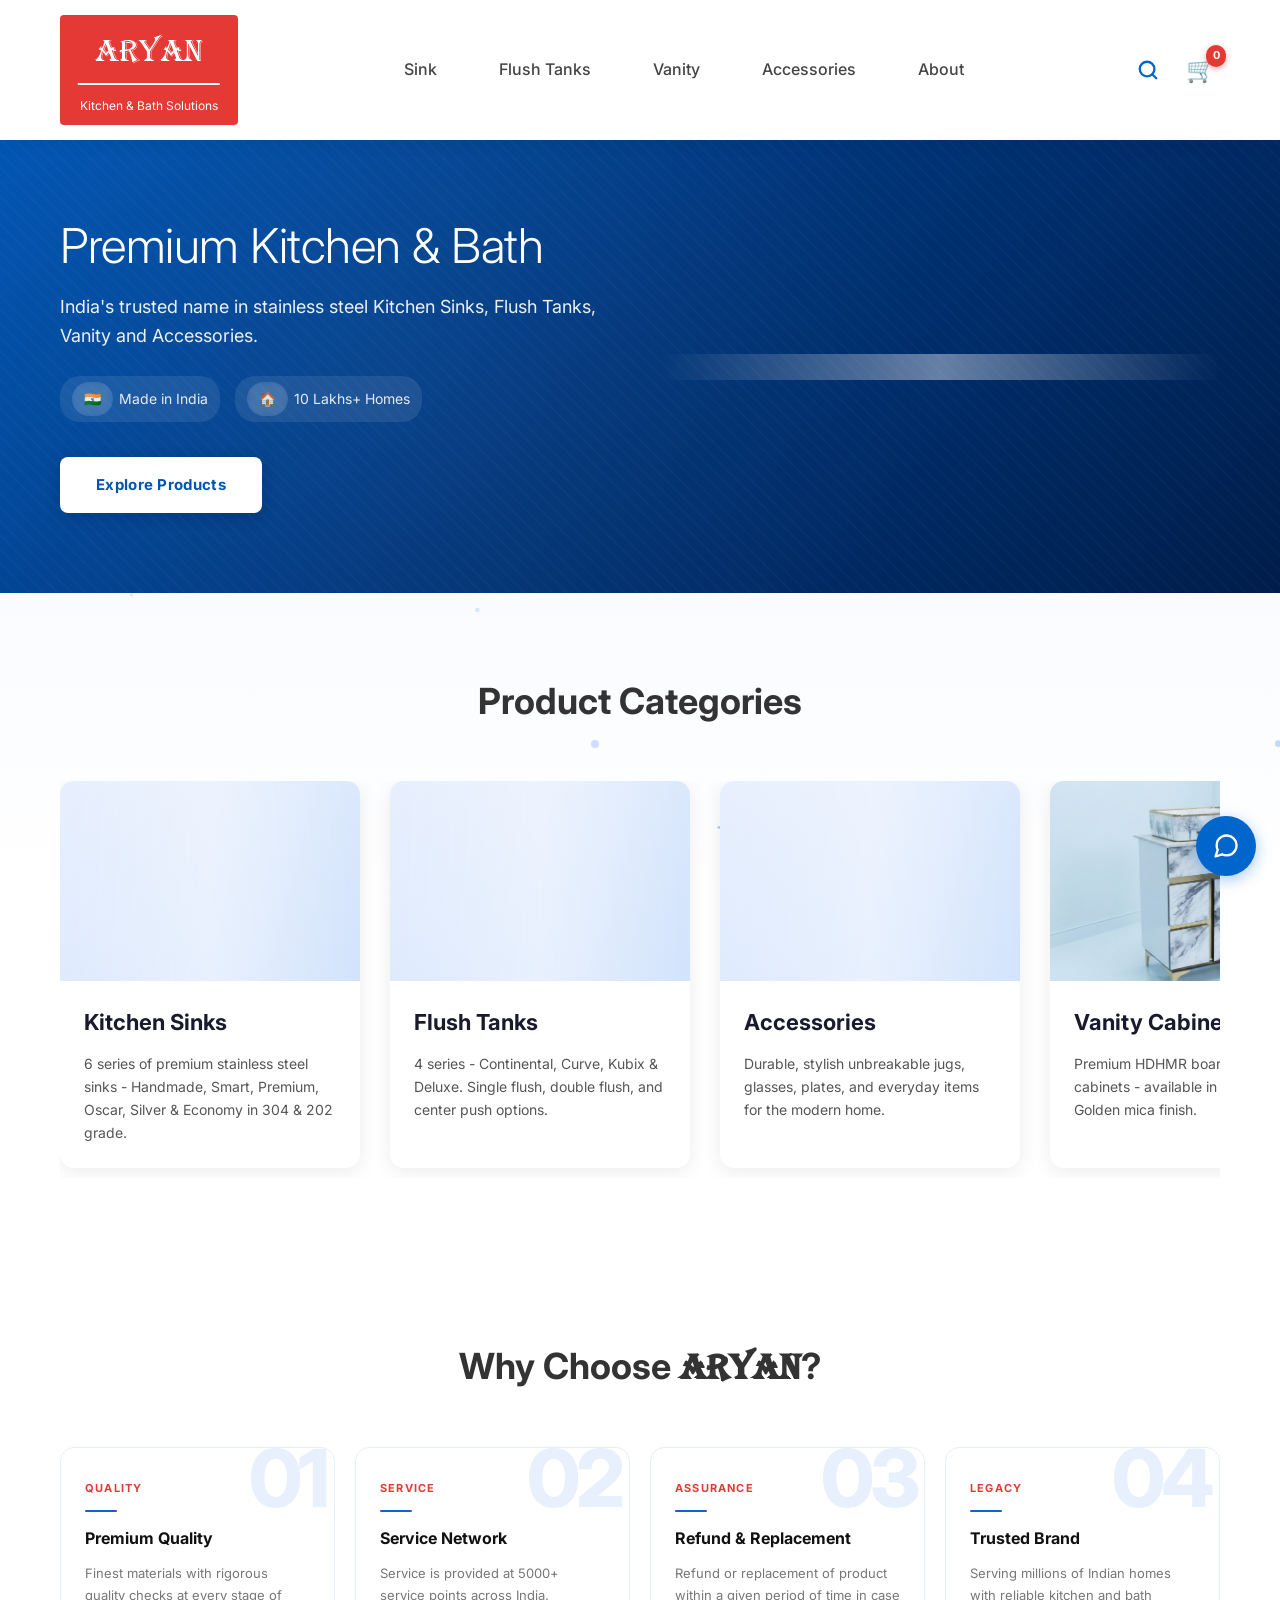
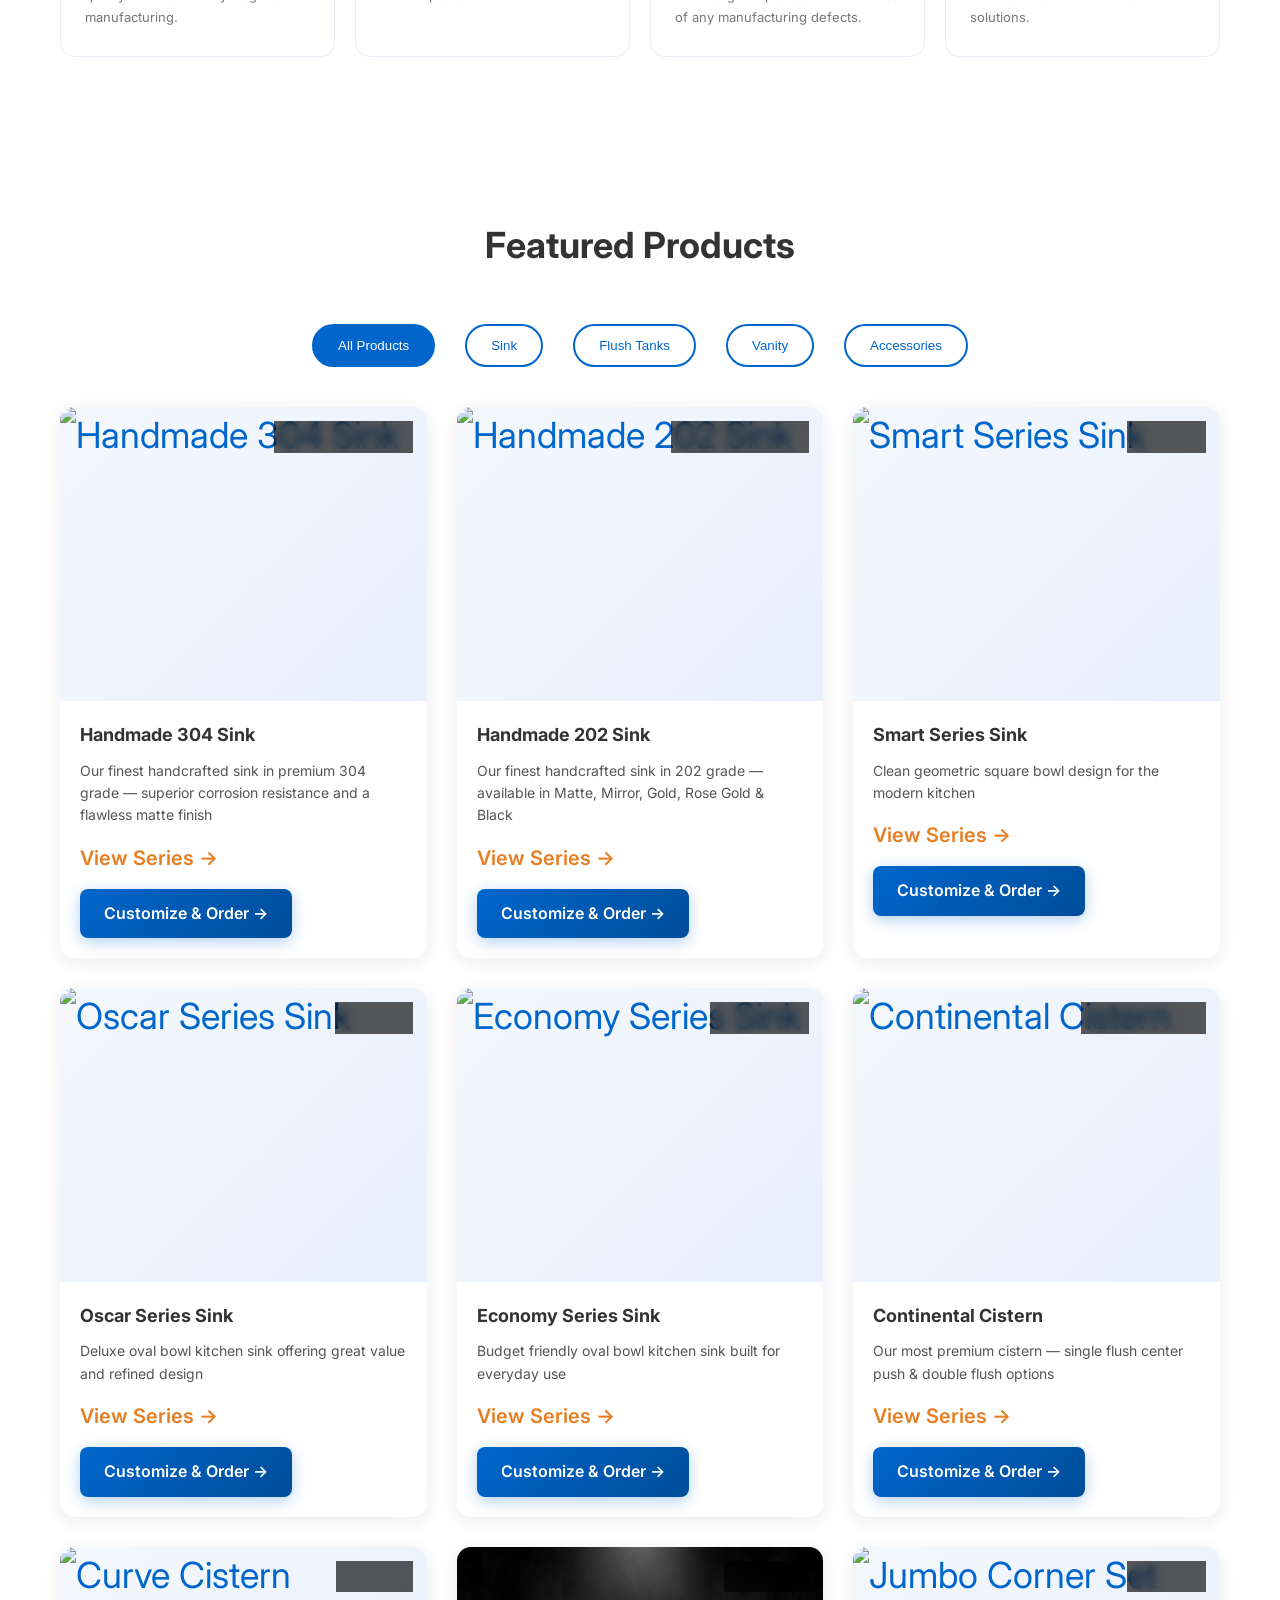
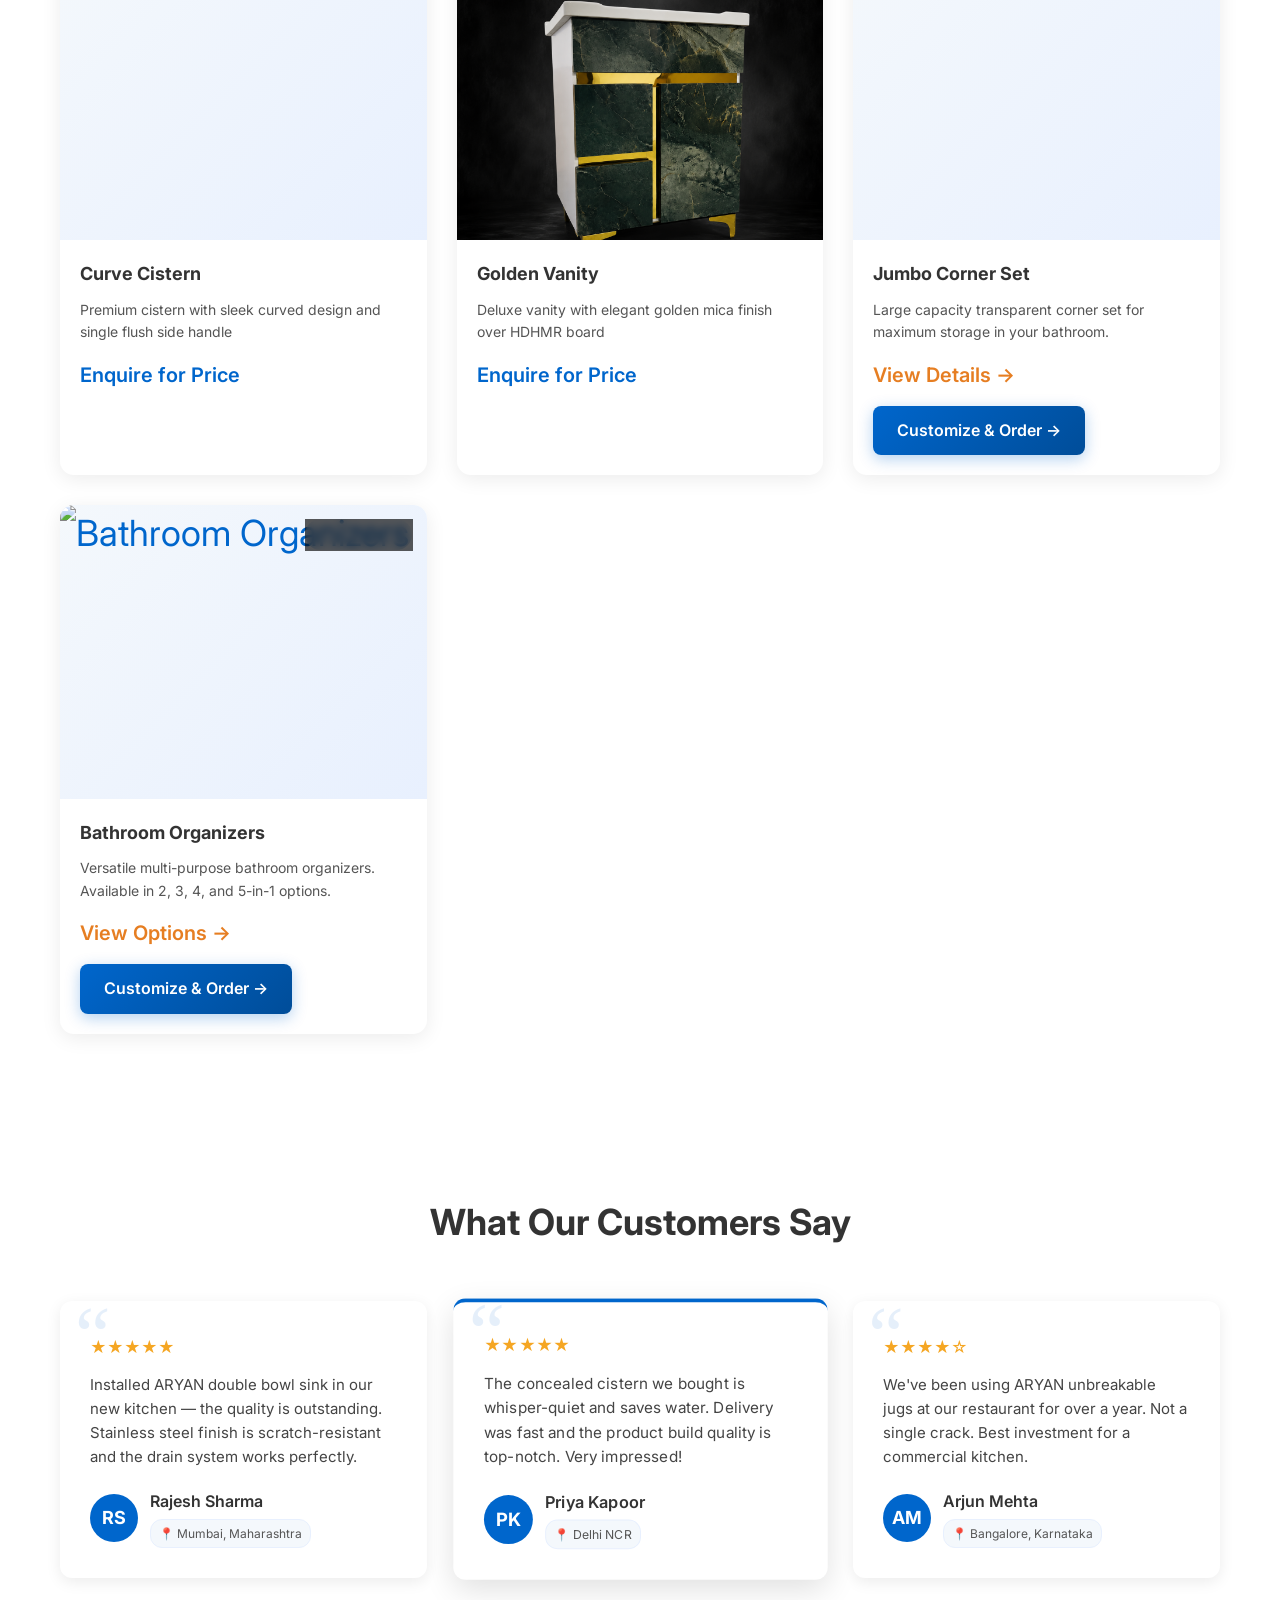
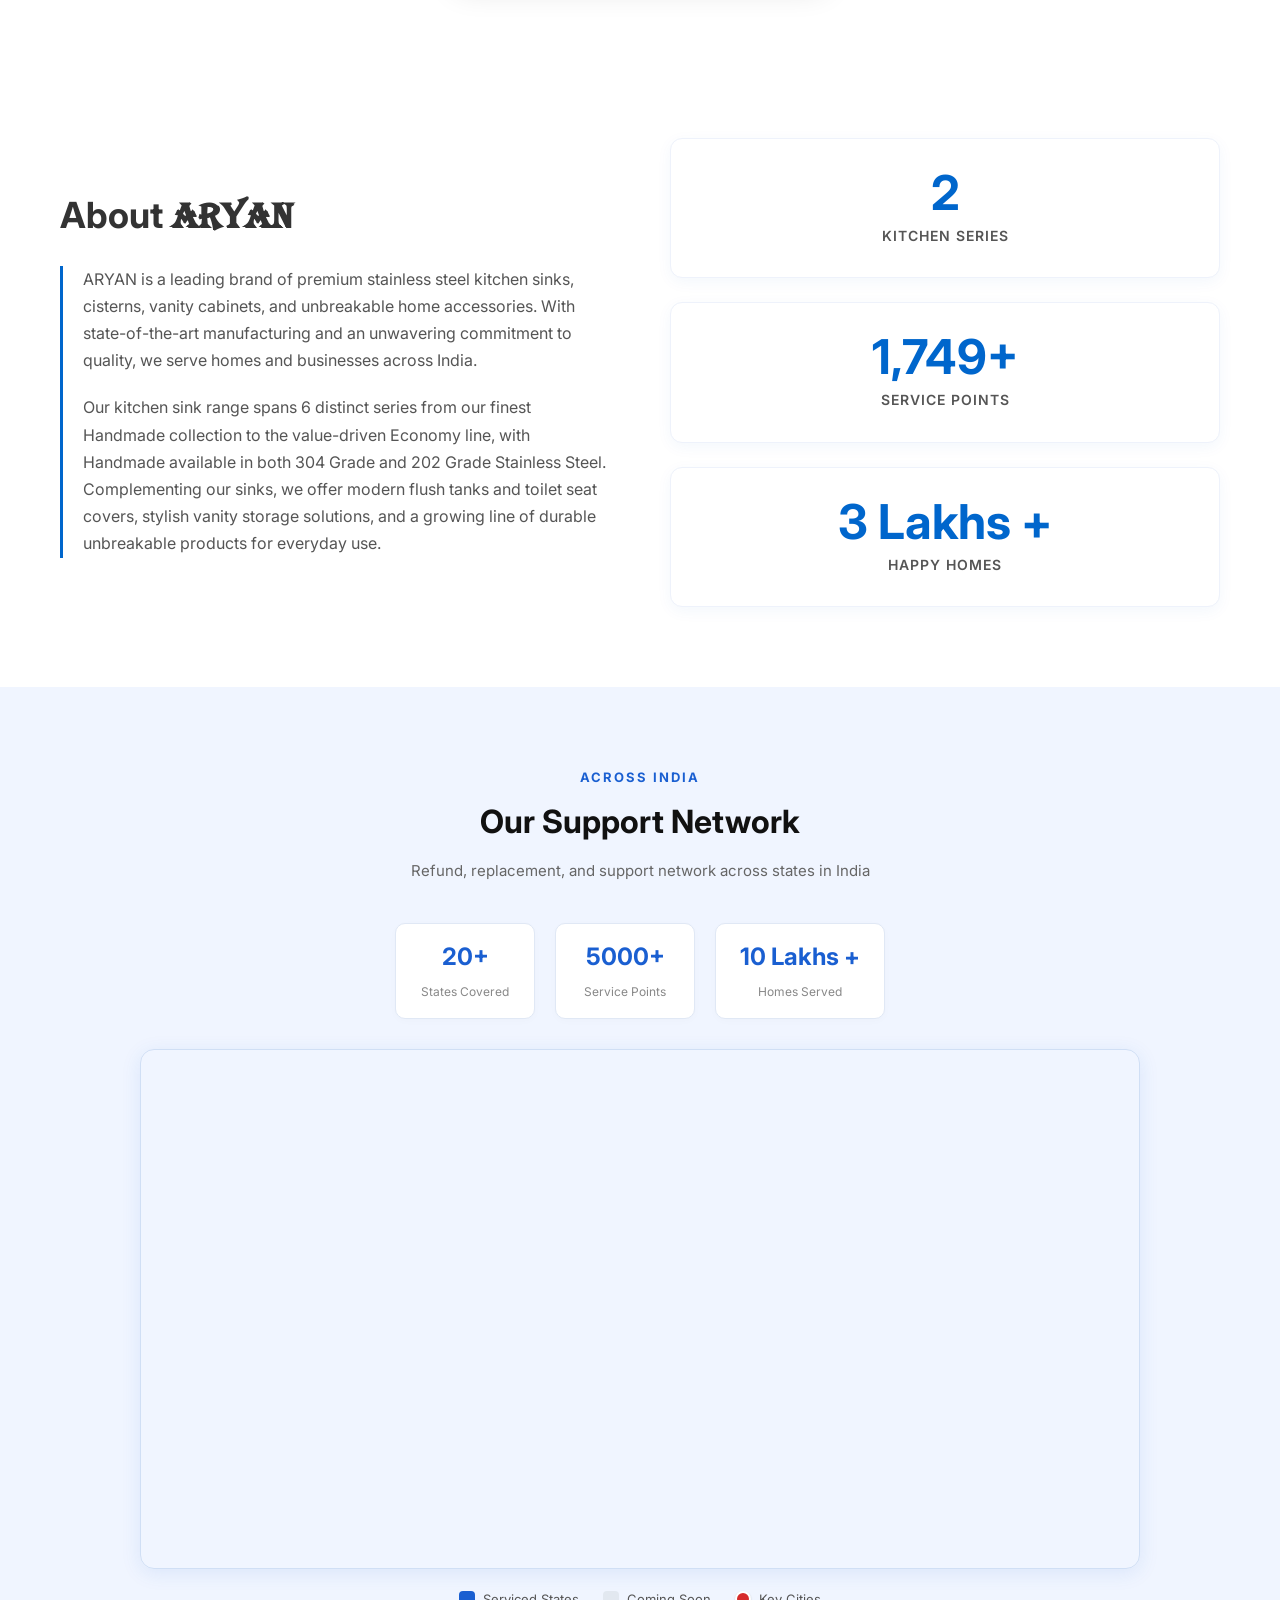
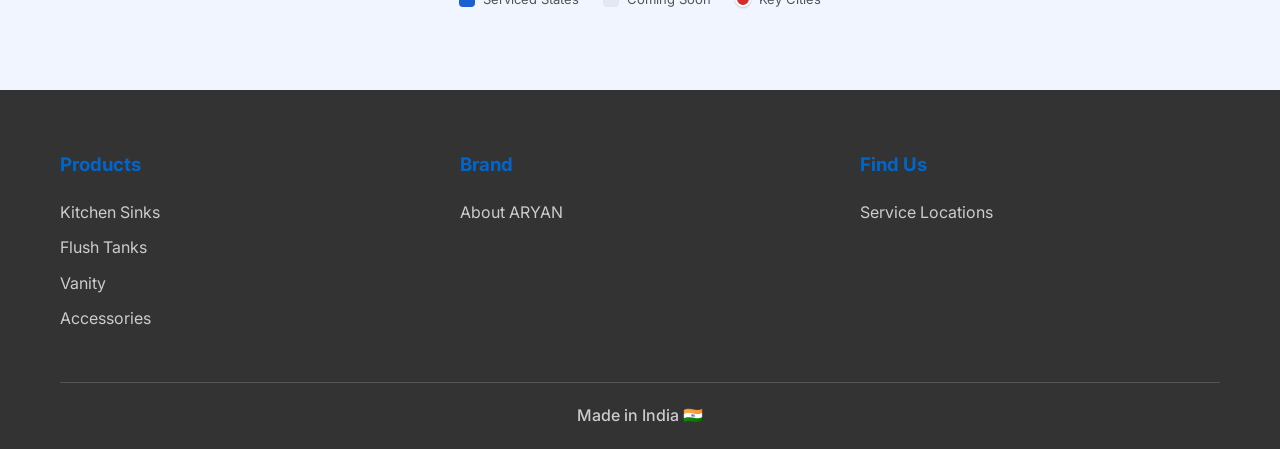
==== commit 31e6e945: "Merge c9654b240d96b79e46984b3e3694cb91ff708388 into f775c110f7fd13c5ac52ef2878cee9b61901544e" ====
--- a/index.html
+++ b/index.html
@@ -315,7 +315,7 @@
                     scrollWheelZoom: false
                 });
 
-                L.tileLayer('https://{s}.basemaps.cartocdn.com/light_nolabels/{z}/{x}/{y}{r}.png'key=cb1_3qox_1_07c9fc9ea4cac1daf205e813', {
+                L.tileLayer('https://{s}.basemaps.cartocdn.com/light_nolabels/{z}/{x}/{y}{r}.png?key=cb1_3qox_1_07c9fc9ea4cac1daf205e813', {
                     attribution: '&copy; <a href="https://www.openstreetmap.org/copyright">OSM</a> contributors'
                 }).addTo(map);
 
